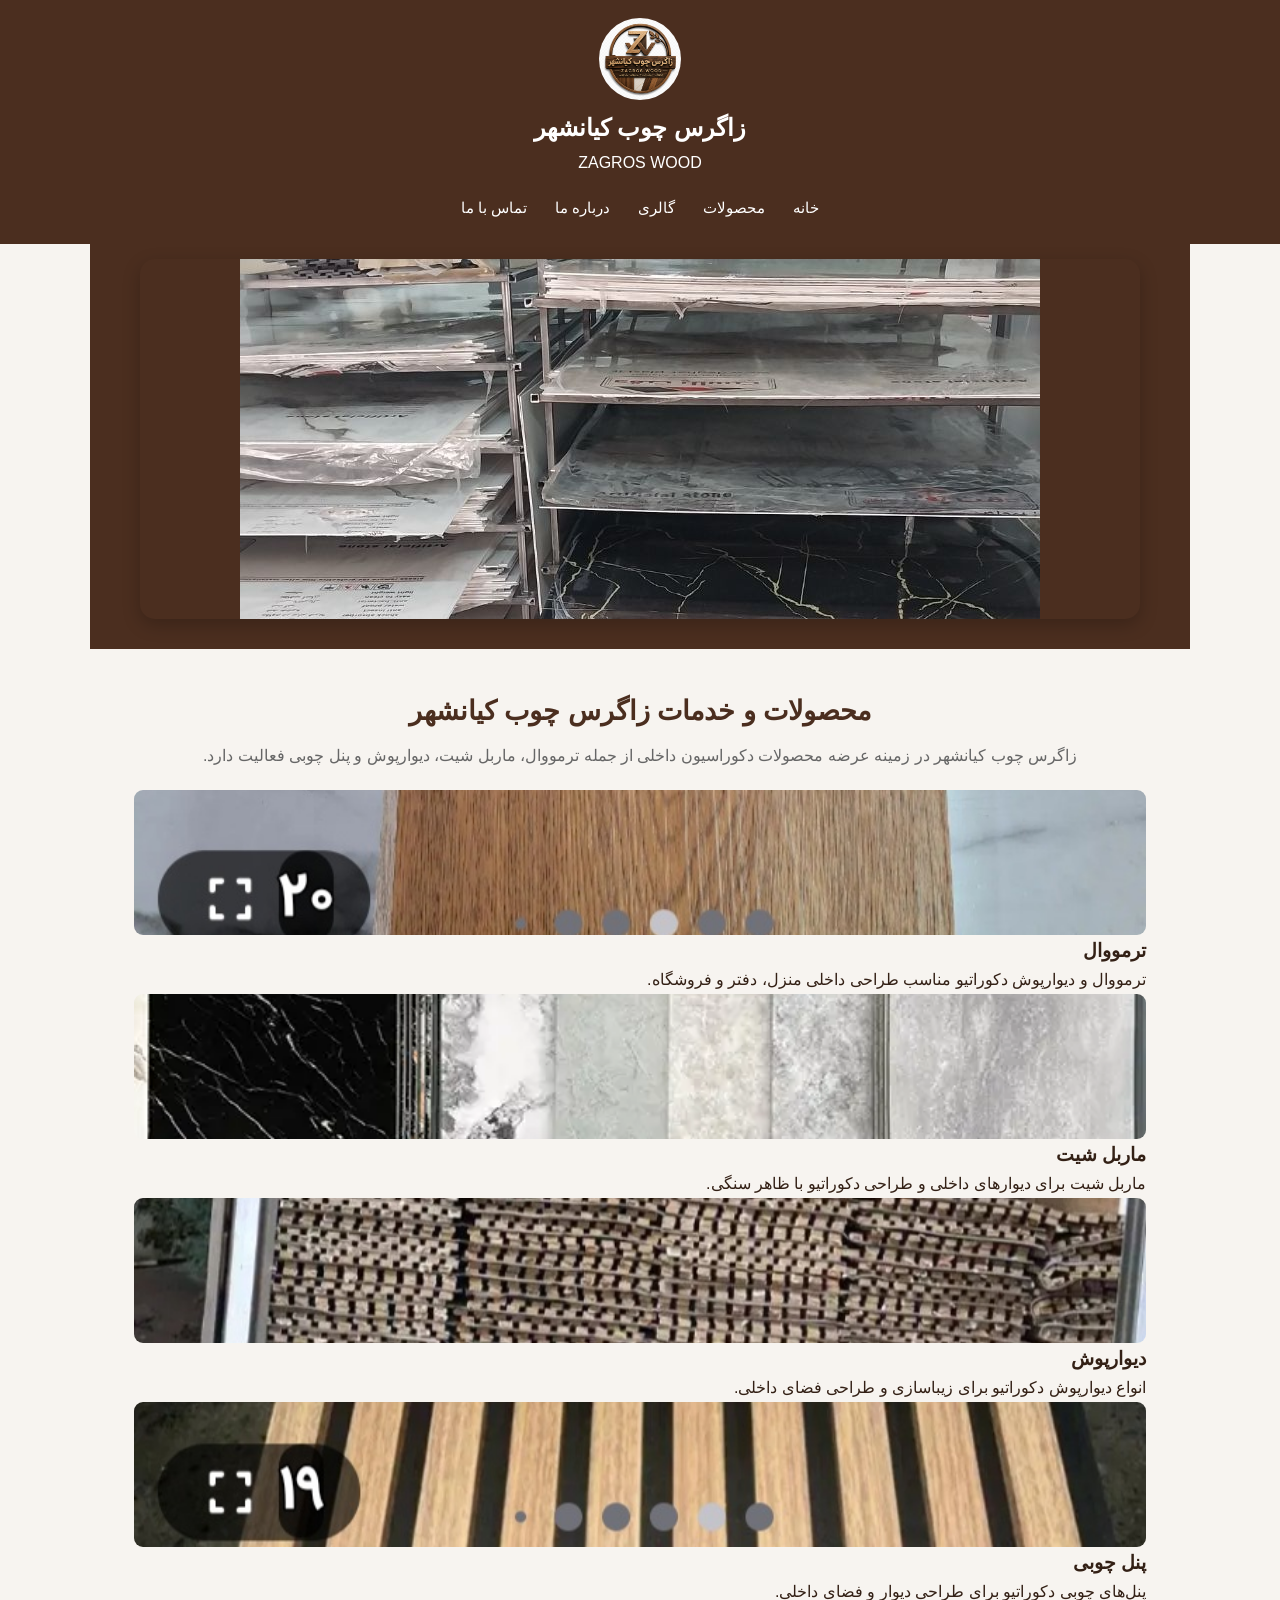
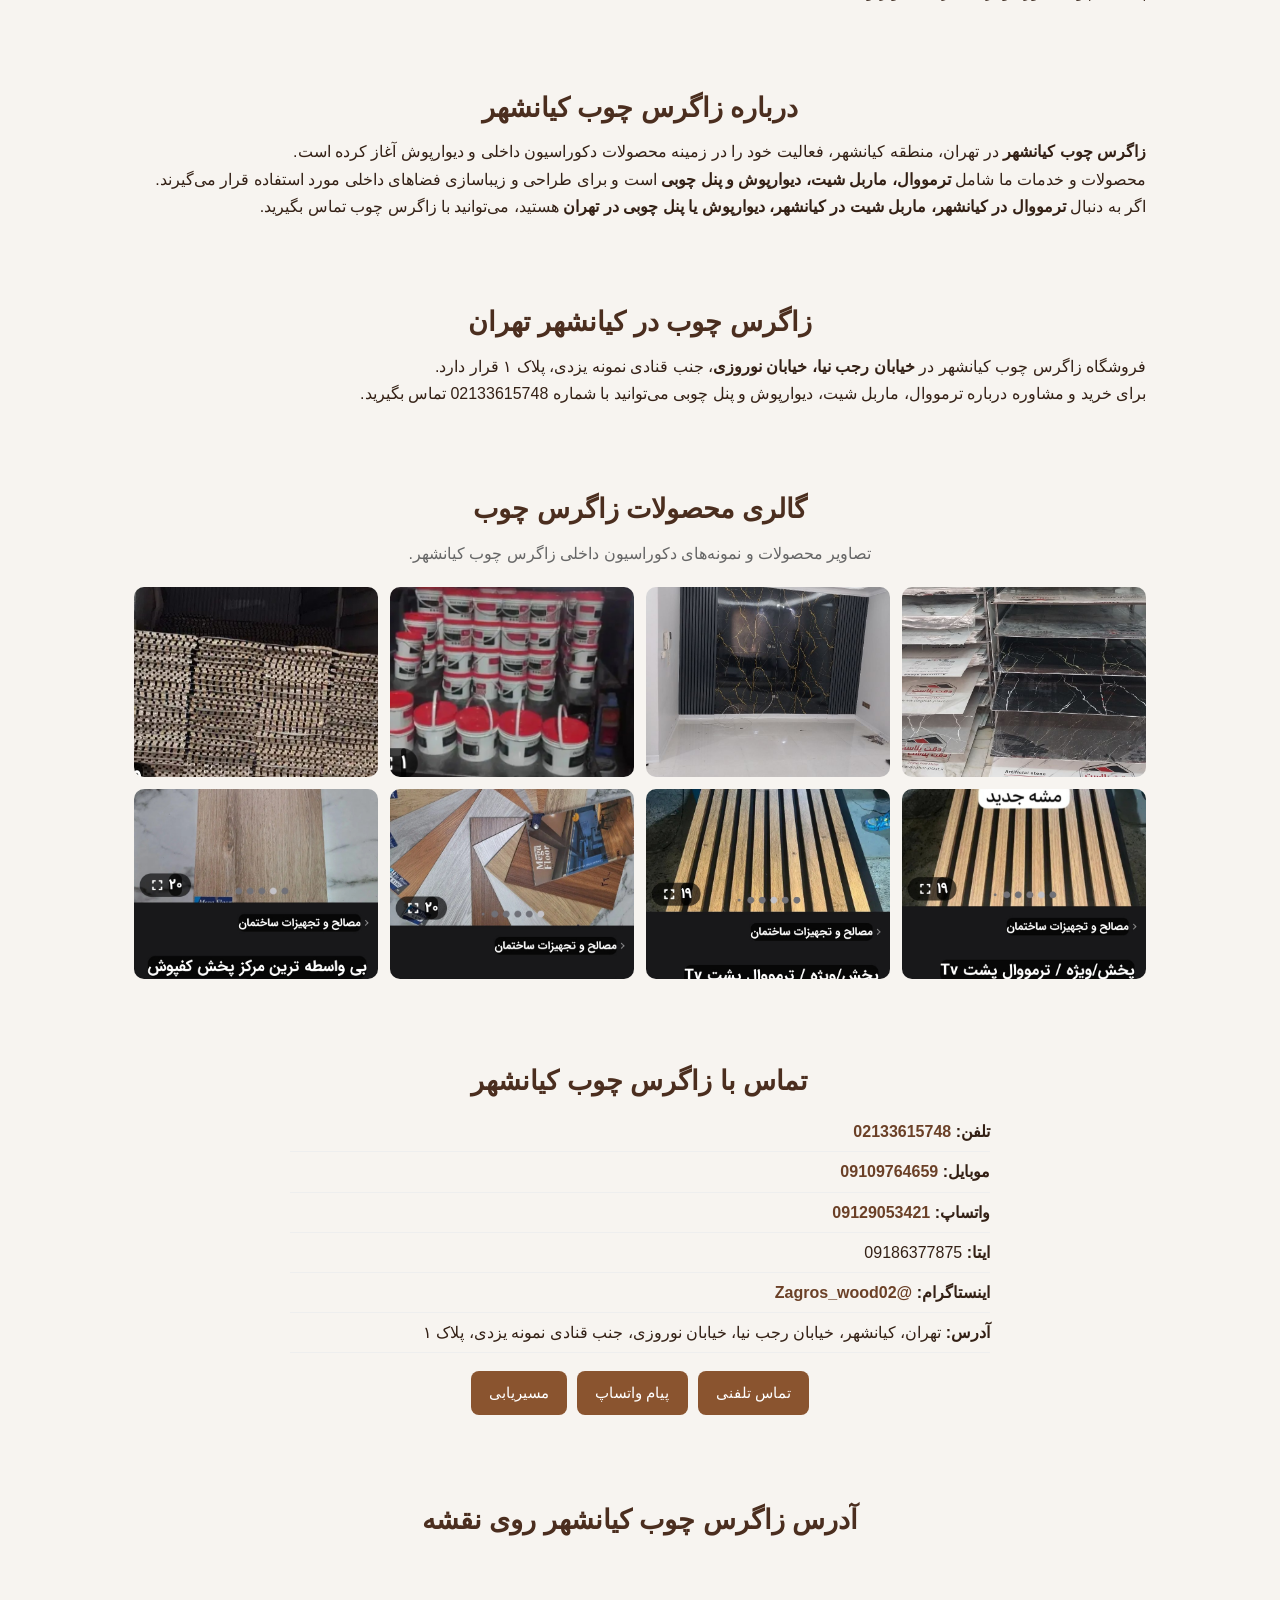
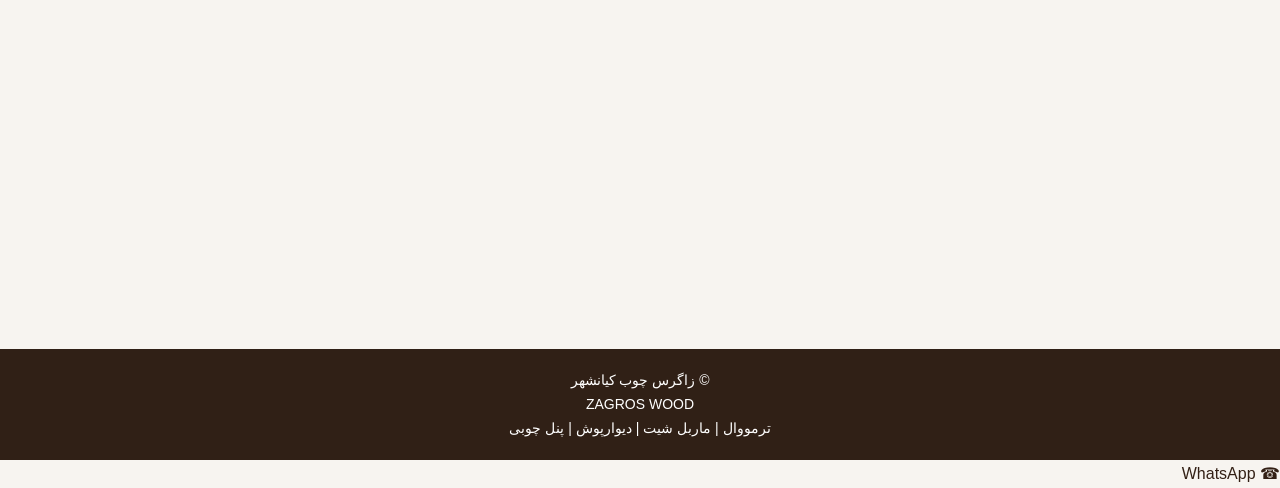
==== index.html @ 55b3b1a9 "Update index.html" ====
<!DOCTYPE html>
<html lang="fa" dir="rtl">
<head>
    <meta charset="UTF-8">

    <meta name="viewport" content="width=device-width, initial-scale=1.0">

    <title>زاگرس چوب کیانشهر | ترمووال، ماربل شیت، دیوارپوش و پنل چوبی</title>

    <meta name="description"
          content="زاگرس چوب کیانشهر؛ عرضه ترمووال، ماربل شیت، دیوارپوش و پنل چوبی در تهران، کیانشهر. آدرس، شماره تماس، محصولات و تصاویر فروشگاه.">

    <meta name="keywords"
          content="زاگرس چوب کیانشهر, زاگرس چوب, ترمووال کیانشهر, ماربل شیت کیانشهر, دیوارپوش کیانشهر, پنل چوبی کیانشهر, دکوراسیون داخلی کیانشهر, ترمووال تهران, ماربل شیت تهران">

    <meta name="robots" content="index, follow">

    <meta name="author" content="زاگرس چوب کیانشهر">

    <meta name="theme-color" content="#6b4226">

    <link rel="canonical"
          href="https://al20251360-stack.github.io/zagroschoob/">

    <link rel="icon" type="image/png" href="images/logo.png">


    <!-- Open Graph -->
    <meta property="og:type" content="website">

    <meta property="og:title"
          content="زاگرس چوب کیانشهر | ترمووال و دیوارپوش">

    <meta property="og:description"
          content="زاگرس چوب کیانشهر؛ ترمووال، ماربل شیت، دیوارپوش و پنل چوبی در تهران.">

    <meta property="og:url"
          content="https://al20251360-stack.github.io/zagroschoob/">

    <meta property="og:image"
          content="https://al20251360-stack.github.io/zagroschoob/images/logo.png">

    <meta property="og:locale" content="fa_IR">


    <!-- Local Business Schema -->
    <script type="application/ld+json">
    {
        "@context": "https://schema.org",
        "@type": "LocalBusiness",
        "name": "زاگرس چوب کیانشهر",
        "alternateName": "ZAGROS WOOD",
        "description": "فروش و عرضه ترمووال، ماربل شیت، دیوارپوش و پنل چوبی در کیانشهر تهران.",
        "url": "https://al20251360-stack.github.io/zagroschoob/",
        "telephone": "+982133615748",
        "image": "https://al20251360-stack.github.io/zagroschoob/images/logo.png",
        "priceRange": "$$",
        "address": {
            "@type": "PostalAddress",
            "streetAddress": "خیابان رجب نیا، خیابان نوروزی، جنب قنادی نمونه یزدی، پلاک 1",
            "addressLocality": "کیانشهر",
            "addressRegion": "تهران",
            "addressCountry": "IR"
        },
        "areaServed": {
            "@type": "Place",
            "name": "کیانشهر، تهران"
        },
        "sameAs": [
            "https://instagram.com/zagros_wood02"
        ]
    }
    </script>


    <link rel="stylesheet" href="style.css">
</head>


<body>


<!-- ================= HEADER ================= -->

<header class="header">

    <div class="container header-content">

        <a href="#home" class="logo-area">

            <img
                src="images/logo.png"
                alt="لوگوی زاگرس چوب کیانشهر"
                class="logo">

            <div>
                <h2>زاگرس چوب کیانشهر</h2>
                <span>ZAGROS WOOD</span>
            </div>

        </a>


        <nav class="nav">

            <a href="#home">خانه</a>

            <a href="#services">محصولات</a>

            <a href="#gallery">گالری</a>

            <a href="#about">درباره ما</a>

            <a href="#contact">تماس با ما</a>

        </nav>

    </div>

</header>



<!-- ================= HERO ================= -->

<section id="home" class="hero">

    <div class="slider">


        <div class="slide active">

            <img
                src="images/IMG_20260824_053548_806.jpg"
                alt="محصولات چوبی زاگرس چوب کیانشهر">

            <div class="slide-content">

                <h1>
                    زاگرس چوب کیانشهر
                </h1>

                <p>
                    ترمووال، ماربل شیت، دیوارپوش و پنل چوبی
                </p>

                <div class="hero-buttons">

                    <a
                        href="tel:02133615748"
                        class="btn">
                        تماس با ما
                    </a>

                    <a
                        href="https://wa.me/989129053421"
                        class="btn">
                        واتساپ
                    </a>

                </div>

            </div>

        </div>


        <div class="slide">

            <img
                src="images/IMG_20260824_053554_679.jpg"
                alt="ترمووال و محصولات دکوراسیون داخلی">

            <div class="slide-content">

                <h2>
                    ترمووال و دیوارپوش
                </h2>

                <p>
                    مناسب دکوراسیون داخلی منزل و محیط کار
                </p>

            </div>

        </div>


        <div class="slide">

            <img
                src="images/Screenshot_۲۰۲۶۰۸۲۴_۰۹۱۶۲۰_Divar.jpg"
                alt="دیوارپوش زاگرس چوب">

            <div class="slide-content">

                <h2>
                    طراحی زیبای دیوار
                </h2>

                <p>
                    محصولات دکوراتیو برای فضای داخلی
                </p>

            </div>

        </div>


        <div class="slide">

            <img
                src="images/Screenshot_۲۰۲۶۰۸۲۴_۰۹۱۷۴۹_Divar.jpg"
                alt="دیوارپوش و پنل دکوراتیو">

            <div class="slide-content">

                <h2>
                    زاگرس چوب
                </h2>

                <p>
                    کیانشهر تهران
                </p>

            </div>

        </div>

    </div>

</section>



<!-- ================= SERVICES ================= -->

<section id="services" class="section">

    <div class="container">

        <h2 class="section-title">
            محصولات و خدمات زاگرس چوب کیانشهر
        </h2>

        <p class="section-intro">
            زاگرس چوب کیانشهر در زمینه عرضه محصولات دکوراسیون داخلی
            از جمله ترمووال، ماربل شیت، دیوارپوش و پنل چوبی فعالیت دارد.
        </p>


        <div class="services-grid">


            <!-- ترمووال -->

            <article class="service-card">

                <img
                    src="images/Screenshot_۲۰۲۶۰۸۲۴_۰۹۱۸۲۷_Divar.jpg"
                    alt="ترمووال کیانشهر"
                    class="service-image">

                <div class="service-content">

                    <h3>
                        ترمووال
                    </h3>

                    <p>
                        ترمووال و دیوارپوش دکوراتیو مناسب
                        طراحی داخلی منزل، دفتر و فروشگاه.
                    </p>

                </div>

            </article>



            <!-- ماربل شیت -->

            <article class="service-card">

                <img
                    src="images/marblesheet-stand.webp"
                    alt="ماربل شیت در زاگرس چوب کیانشهر"
                    class="service-image">

                <div class="service-content">

                    <h3>
                        ماربل شیت
                    </h3>

                    <p>
                        ماربل شیت برای دیوارهای داخلی و
                        طراحی دکوراتیو با ظاهر سنگی.
                    </p>

                </div>

            </article>



            <!-- دیوارپوش -->

            <article class="service-card">

                <img
                    src="images/Screenshot_۲۰۲۶۰۸۲۴_۰۹۱۷۴۹_Divar.jpg"
                    alt="دیوارپوش کیانشهر تهران"
                    class="service-image">

                <div class="service-content">

                    <h3>
                        دیوارپوش
                    </h3>

                    <p>
                        انواع دیوارپوش دکوراتیو برای
                        زیباسازی و طراحی فضای داخلی.
                    </p>

                </div>

            </article>



            <!-- پنل چوبی -->

            <article class="service-card">

                <img
                    src="images/Screenshot_۲۰۲۶۰۸۲۴_۰۹۱۷۵۴_Divar.jpg"
                    alt="پنل چوبی دکوراتیو کیانشهر"
                    class="service-image">

                <div class="service-content">

                    <h3>
                        پنل چوبی
                    </h3>

                    <p>
                        پنل‌های چوبی دکوراتیو برای
                        طراحی دیوار و فضای داخلی.
                    </p>

                </div>

            </article>


        </div>

    </div>

</section>



<!-- ================= ABOUT ================= -->

<section id="about" class="section about-section">

    <div class="container">

        <h2 class="section-title">
            درباره زاگرس چوب کیانشهر
        </h2>

        <div class="about-content">

            <p>
                <strong>زاگرس چوب کیانشهر</strong>
                در تهران، منطقه کیانشهر، فعالیت خود را در زمینه
                محصولات دکوراسیون داخلی و دیوارپوش آغاز کرده است.
            </p>

            <p>
                محصولات و خدمات ما شامل
                <strong>ترمووال، ماربل شیت، دیوارپوش و پنل چوبی</strong>
                است و برای طراحی و زیباسازی فضاهای داخلی مورد استفاده قرار می‌گیرند.
            </p>

            <p>
                اگر به دنبال
                <strong>ترمووال در کیانشهر، ماربل شیت در کیانشهر،
                دیوارپوش یا پنل چوبی در تهران</strong>
                هستید، می‌توانید با زاگرس چوب تماس بگیرید.
            </p>

        </div>

    </div>

</section>



<!-- ================= LOCAL SEO ================= -->

<section class="section local-section">

    <div class="container">

        <h2 class="section-title">
            زاگرس چوب در کیانشهر تهران
        </h2>

        <p>
            فروشگاه زاگرس چوب کیانشهر در
            <strong>خیابان رجب نیا، خیابان نوروزی</strong>،
            جنب قنادی نمونه یزدی، پلاک ۱ قرار دارد.
        </p>

        <p>
            برای خرید و مشاوره درباره ترمووال،
            ماربل شیت، دیوارپوش و پنل چوبی
            می‌توانید با شماره
            <a href="tel:02133615748">
                02133615748
            </a>
            تماس بگیرید.
        </p>

    </div>

</section>



<!-- ================= GALLERY ================= -->

<section id="gallery" class="section">

    <div class="container">

        <h2 class="section-title">
            گالری محصولات زاگرس چوب
        </h2>

        <p class="section-intro">
            تصاویر محصولات و نمونه‌های دکوراسیون داخلی زاگرس چوب کیانشهر.
        </p>


        <div class="gallery">


            <img
                src="images/IMG_20260824_053548_806.jpg"
                alt="محصول زاگرس چوب کیانشهر">


            <img
                src="images/IMG_20260824_053554_679.jpg"
                alt="محصولات دکوراسیون داخلی زاگرس چوب">


            <img
                src="images/Screenshot_۲۰۲۶۰۸۲۴_۰۹۱۶۲۰_Divar.jpg"
                alt="دیوارپوش دکوراتیو زاگرس چوب">


            <img
                src="images/Screenshot_۲۰۲۶۰۸۲۴_۰۹۱۷۴۹_Divar.jpg"
                alt="دیوارپوش کیانشهر">


            <img
                src="images/Screenshot_۲۰۲۶۰۸۲۴_۰۹۱۷۵۴_Divar.jpg"
                alt="پنل چوبی زاگرس چوب">


            <img
                src="images/Screenshot_۲۰۲۶۰۸۲۴_۰۹۱۷۵۹_Divar.jpg"
                alt="محصول دکوراسیون داخلی">


            <img
                src="images/Screenshot_۲۰۲۶۰۸۲۴_۰۹۱۸۱۶_Divar.jpg"
                alt="محصولات زاگرس چوب تهران">


            <img
                src="images/Screenshot_۲۰۲۶۰۸۲۴_۰۹۱۸۲۲_Divar.jpg"
                alt="نمونه دیوارپوش زاگرس چوب">


        </div>

    </div>

</section>



<!-- ================= CONTACT ================= -->

<section id="contact" class="section contact-section">

    <div class="container">

        <h2 class="section-title">
            تماس با زاگرس چوب کیانشهر
        </h2>


        <div class="contact-info">


            <p>
                <strong>تلفن:</strong>

                <a href="tel:02133615748">
                    02133615748
                </a>
            </p>


            <p>
                <strong>موبایل:</strong>

                <a href="tel:09109764659">
                    09109764659
                </a>
            </p>


            <p>
                <strong>واتساپ:</strong>

                <a href="https://wa.me/989129053421">
                    09129053421
                </a>
            </p>


            <p>
                <strong>ایتا:</strong>

                09186377875
            </p>


            <p>
                <strong>اینستاگرام:</strong>

                <a
                    href="https://instagram.com/zagros_wood02"
                    target="_blank"
                    rel="noopener">
                    @Zagros_wood02
                </a>
            </p>


            <p>
                <strong>آدرس:</strong>

                تهران، کیانشهر، خیابان رجب نیا،
                خیابان نوروزی، جنب قنادی نمونه یزدی، پلاک ۱
            </p>


        </div>


        <div class="contact-buttons">

            <a
                href="tel:02133615748"
                class="btn">
                تماس تلفنی
            </a>


            <a
                href="https://wa.me/989129053421"
                class="btn">
                پیام واتساپ
            </a>


            <a
                href="https://www.google.com/maps/search/?api=1&query=کیانشهر+خیابان+رجب+نیا+خیابان+نوروزی"
                target="_blank"
                rel="noopener"
                class="btn">
                مسیریابی
            </a>

        </div>

    </div>

</section>



<!-- ================= MAP ================= -->

<section class="map-section">

    <div class="container">

        <h2 class="section-title">
            آدرس زاگرس چوب کیانشهر روی نقشه
        </h2>

        <div class="map">

            <iframe
                src="https://www.google.com/maps?q=کیانشهر+خیابان+رجب+نیا+خیابان+نوروزی&output=embed"
                width="100%"
                height="350"
                style="border:0;"
                allowfullscreen=""
                loading="lazy"
                referrerpolicy="no-referrer-when-downgrade">
            </iframe>

        </div>

    </div>

</section>



<!-- ================= FOOTER ================= -->

<footer class="footer">

    <div class="container">

        <p>
            © زاگرس چوب کیانشهر
        </p>

        <p>
            ZAGROS WOOD
        </p>

        <p>
            ترمووال | ماربل شیت | دیوارپوش | پنل چوبی
        </p>

    </div>

</footer>



<!-- ================= FLOATING BUTTONS ================= -->

<a
    href="tel:02133615748"
    class="floating-call"
    aria-label="تماس با زاگرس چوب">
    ☎
</a>


<a
    href="https://wa.me/989129053421"
    class="floating-whatsapp"
    aria-label="واتساپ زاگرس چوب">
    WhatsApp
</a>



<script src="script.js"></script>

</body>
</html>
---- style.css ----
* {
    box-sizing: border-box;
    margin: 0;
    padding: 0;
}

html {
    scroll-behavior: smooth;
}

body {
    font-family: Tahoma, Arial, sans-serif;
    direction: rtl;
    background: #f7f4f0;
    color: #332015;
    line-height: 1.7;
    overflow-x: hidden;
}

a {
    color: inherit;
    text-decoration: none;
}

.container {
    width: 92%;
    max-width: 1100px;
    margin: auto;
}

/* ===== Header ===== */

header {
    background: #4b2e1f;
    color: white;
    text-align: center;
    padding: 18px 12px;
}

.logo {
    width: 82px;
    height: 82px;
    object-fit: contain;
    border-radius: 50%;
    display: block;
    margin: 0 auto 8px;
}

header h1 {
    font-size: 28px;
    margin-bottom: 2px;
}

.brand-name {
    color: #d9b47a;
    font-size: 18px;
    letter-spacing: 1.5px;
}

nav {
    display: flex;
    justify-content: center;
    flex-wrap: wrap;
    gap: 6px;
    margin-top: 13px;
}

nav a {
    padding: 6px 11px;
    border-radius: 7px;
    font-size: 15px;
}

nav a:hover {
    background: #6a432c;
}

/* ===== Hero ===== */

.hero {
    background: #4b2e1f;
    color: white;
    text-align: center;
    padding: 15px 12px 30px;
}

.slider {
    width: 100%;
    max-width: 1000px;
    height: 360px;
    margin: auto;
    overflow: hidden;
    border-radius: 15px;
    box-shadow: 0 6px 18px rgba(0,0,0,0.22);
}

.slide {
    width: 100%;
    height: 100%;
    object-fit: cover;
    display: none;
}

.slide.active {
    display: block;
}

.hero-content {
    max-width: 800px;
    margin: 20px auto 0;
}

.hero h2 {
    font-size: 30px;
    margin-bottom: 5px;
}

.hero p {
    font-size: 17px;
    color: #eee;
}

.hero-buttons {
    display: flex;
    justify-content: center;
    gap: 8px;
    flex-wrap: wrap;
    margin-top: 13px;
}

/* ===== Buttons ===== */

.btn {
    display: inline-block;
    background: #8a542f;
    color: white;
    padding: 9px 18px;
    border-radius: 8px;
    margin: 3px;
    font-size: 15px;
}

.whatsapp-btn {
    background: #20b95a;
}

.map-btn {
    background: #555;
}

/* ===== Sections ===== */

section {
    width: 92%;
    max-width: 1100px;
    margin: auto;
    padding: 40px 0;
}

section h2 {
    text-align: center;
    font-size: 27px;
    color: #4b2e1f;
    margin-bottom: 7px;
}

.section-intro {
    text-align: center;
    margin-bottom: 20px;
    color: #666;
}

/* ===== Services ===== */

.cards {
    display: grid;
    grid-template-columns: repeat(4, 1fr);
    gap: 15px;
}

.card {
    background: white;
    padding: 12px;
    border-radius: 13px;
    text-align: center;
    box-shadow: 0 3px 12px rgba(0,0,0,0.07);
    overflow: hidden;
}

.card h3 {
    color: #6b4027;
    font-size: 18px;
    margin: 5px 0;
}

.card p {
    color: #666;
    font-size: 14px;
    line-height: 1.6;
}

/* ===== Service Images ===== */

.service-image {
    width: 100%;
    height: 145px;
    object-fit: cover;
    object-position: center;
    border-radius: 9px;
    display: block;
    cursor: zoom-in;
}

/* ===== About ===== */

.about {
    background: #eadfd4;
    max-width: none;
    width: 100%;
    text-align: center;
    padding: 40px 8%;
}

.about p {
    max-width: 800px;
    margin: 8px auto;
    font-size: 16px;
}

/* ===== Gallery ===== */

.gallery {
    display: grid;
    grid-template-columns: repeat(4, 1fr);
    gap: 12px;
}

.gallery img {
    width: 100%;
    height: 190px;
    object-fit: cover;
    object-position: center;
    border-radius: 10px;
    display: block;
    cursor: zoom-in;
}

/* ===== Image Lightbox ===== */

.image-lightbox {
    position: fixed;
    inset: 0;
    width: 100%;
    height: 100%;
    background: rgba(0, 0, 0, 0.92);
    z-index: 99999;

    display: flex;
    align-items: center;
    justify-content: center;

    padding: 20px;
}

.image-lightbox img {
    max-width: 95vw;
    max-height: 92vh;
    width: auto;
    height: auto;
    object-fit: contain;
    border-radius: 8px;
    box-shadow: 0 5px 30px rgba(0,0,0,0.5);
}

.lightbox-close {
    position: absolute;
    top: 15px;
    right: 18px;

    width: 45px;
    height: 45px;

    border: none;
    border-radius: 50%;

    background: rgba(255,255,255,0.9);
    color: #333;

    font-size: 32px;
    line-height: 40px;

    cursor: pointer;
    z-index: 100000;
}

/* ===== Contact ===== */

.contact {
    background: white;
    border-radius: 16px;
    margin-top: 20px;
    margin-bottom: 30px;
    padding: 35px 20px;
    box-shadow: 0 3px 15px rgba(0,0,0,0.07);
}

.contact-info {
    max-width: 700px;
    margin: auto;
    text-align: right;
}

.contact-info p {
    padding: 6px 0;
    border-bottom: 1px solid #eee;
}

.contact-info a {
    color: #6b4027;
    font-weight: bold;
}

.address {
    margin-top: 8px;
}

/* ===== Google Map ===== */

.map-container {
    max-width: 900px;
    margin: 22px auto;
    text-align: center;
}

.map-container h3 {
    color: #4b2e1f;
    margin-bottom: 10px;
    font-size: 20px;
}

.map-container iframe {
    width: 100%;
    height: 300px;
    border: 0;
    border-radius: 12px;
    box-shadow: 0 3px 12px rgba(0,0,0,0.12);
}

.contact-buttons {
    text-align: center;
    margin-top: 15px;
}

/* ===== Footer ===== */

footer {
    background: #302016;
    color: white;
    text-align: center;
    padding: 20px 12px;
    font-size: 14px;
}

/* ===== Floating Buttons ===== */

.float-call,
.float-whatsapp {
    position: fixed;
    bottom: 15px;
    width: 52px;
    height: 52px;
    border-radius: 50%;

    display: flex;
    align-items: center;
    justify-content: center;

    color: white;
    font-size: 22px;

    z-index: 999;
    box-shadow: 0 3px 12px rgba(0,0,0,0.25);
}

.float-call {
    left: 12px;
    background: #75451f;
}

.float-whatsapp {
    right: 12px;
    background: #20c965;
}

/* ===== Tablet ===== */

@media (max-width: 900px) {

    .cards {
        grid-template-columns: repeat(2, 1fr);
    }

    .gallery {
        grid-template-columns: repeat(2, 1fr);
    }

    .slider {
        height: 300px;
    }

    .service-image {
        height: 140px;
    }

    section {
        padding: 35px 0;
    }
}

/* ===== Mobile ===== */

@media (max-width: 600px) {

    header {
        padding: 12px 8px;
    }

    .logo {
        width: 65px;
        height: 65px;
        margin-bottom: 5px;
    }

    header h1 {
        font-size: 21px;
    }

    .brand-name {
        font-size: 14px;
    }

    nav {
        gap: 3px;
        margin-top: 8px;
    }

    nav a {
        font-size: 12px;
        padding: 4px 7px;
    }

    /* Hero */

    .hero {
        padding: 8px 8px 20px;
    }

    .slider {
        height: 185px;
        border-radius: 10px;
    }

    .hero-content {
        margin-top: 12px;
    }

    .hero h2 {
        font-size: 21px;
    }

    .hero p {
        font-size: 13px;
        line-height: 1.6;
    }

    .hero-buttons {
        gap: 3px;
        margin-top: 8px;
    }

    .hero-buttons .btn {
        padding: 7px 12px;
        font-size: 13px;
        margin: 2px;
    }

    /* Sections */

    section {
        width: 94%;
        padding: 25px 0;
    }

    section h2 {
        font-size: 22px;
        margin-bottom: 5px;
    }

    .section-intro {
        font-size: 13px;
        margin-bottom: 13px;
    }

    /* Services */

    .cards {
        grid-template-columns: repeat(2, 1fr);
        gap: 8px;
    }

    .card {
        padding: 7px;
        border-radius: 10px;
    }

    .service-image {
        width: 100%;
        height: 115px;
        object-fit: cover;
        border-radius: 7px;
    }

    .card h3 {
        font-size: 15px;
        margin: 3px 0;
    }

    .card p {
        font-size: 11px;
        line-height: 1.45;
    }

    /* About */

    .about {
        padding: 25px 6%;
    }

    .about p {
        font-size: 13px;
        line-height: 1.7;
    }

    /* Gallery */

    .gallery {
        grid-template-columns: repeat(2, 1fr);
        gap: 6px;
    }

    .gallery img {
        height: 110px;
        border-radius: 7px;
    }

    /* Contact */

    .contact {
        width: 94%;
        padding: 22px 12px;
        border-radius: 12px;
        margin-top: 15px;
        margin-bottom: 20px;
    }

    .contact-info {
        font-size: 13px;
    }

    /* Map */

    .map-container {
        margin-top: 18px;
    }

    .map-container h3 {
        font-size: 17px;
        margin-bottom: 8px;
    }

    .map-container iframe {
        height: 210px;
        border-radius: 9px;
    }

    /* Contact Buttons */

    .contact-buttons {
        margin-top: 10px;
    }

    .contact-buttons .btn {
        display: block;
        width: 100%;
        margin: 5px 0;
        padding: 8px;
        font-size: 13px;
    }

    /* Lightbox Mobile */

    .image-lightbox {
        padding: 10px;
    }

    .image-lightbox img {
        max-width: 96vw;
        max-height: 88vh;
        border-radius: 5px;
    }

    .lightbox-close {
        top: 8px;
        right: 8px;
        width: 40px;
        height: 40px;
        font-size: 28px;
    }

    /* Footer */

    footer {
        padding: 16px 10px;
        font-size: 12px;
    }

    /* Floating Buttons */

    .float-call,
    .float-whatsapp {
        width: 47px;
        height: 47px;
        bottom: 10px;
        font-size: 20px;
    }

    .float-call {
        left: 9px;
    }

    .float-whatsapp {
        right: 9px;
    }
}

/* ===== Small Phones ===== */

@media (max-width: 400px) {

    .logo {
        width: 58px;
        height: 58px;
    }

    header h1 {
        font-size: 19px;
    }

    .brand-name {
        font-size: 13px;
    }

    nav a {
        font-size: 11px;
        padding: 3px 6px;
    }

    .slider {
        height: 165px;
    }

    .hero h2 {
        font-size: 19px;
    }

    .hero p {
        font-size: 12px;
    }

    section {
        padding: 22px 0;
    }

    section h2 {
        font-size: 20px;
    }

    .service-image {
        height: 105px;
    }

    .card h3 {
        font-size: 14px;
    }

    .card p {
        font-size: 10px;
    }

    .gallery img {
        height: 100px;
    }

    .map-container iframe {
        height: 190px;
    }

    .image-lightbox img {
        max-width: 97vw;
        max-height: 85vh;
    }
}
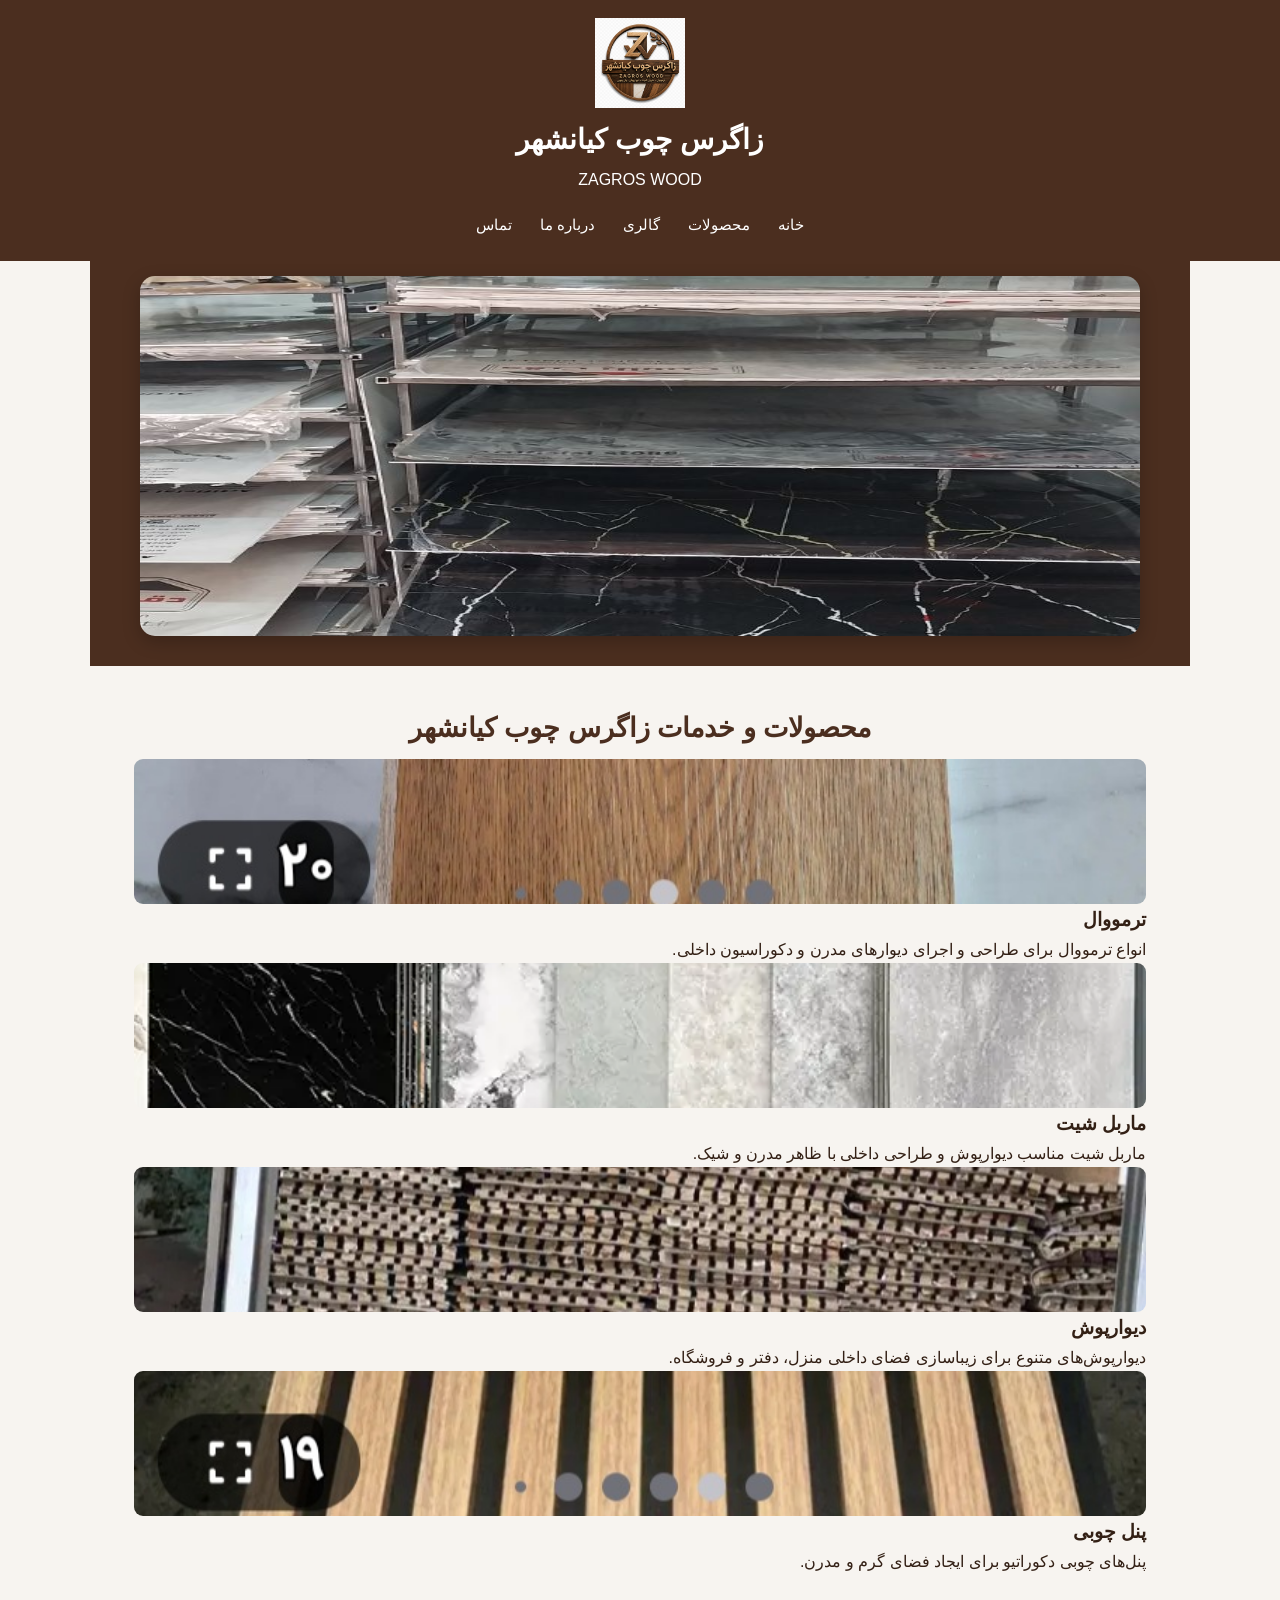
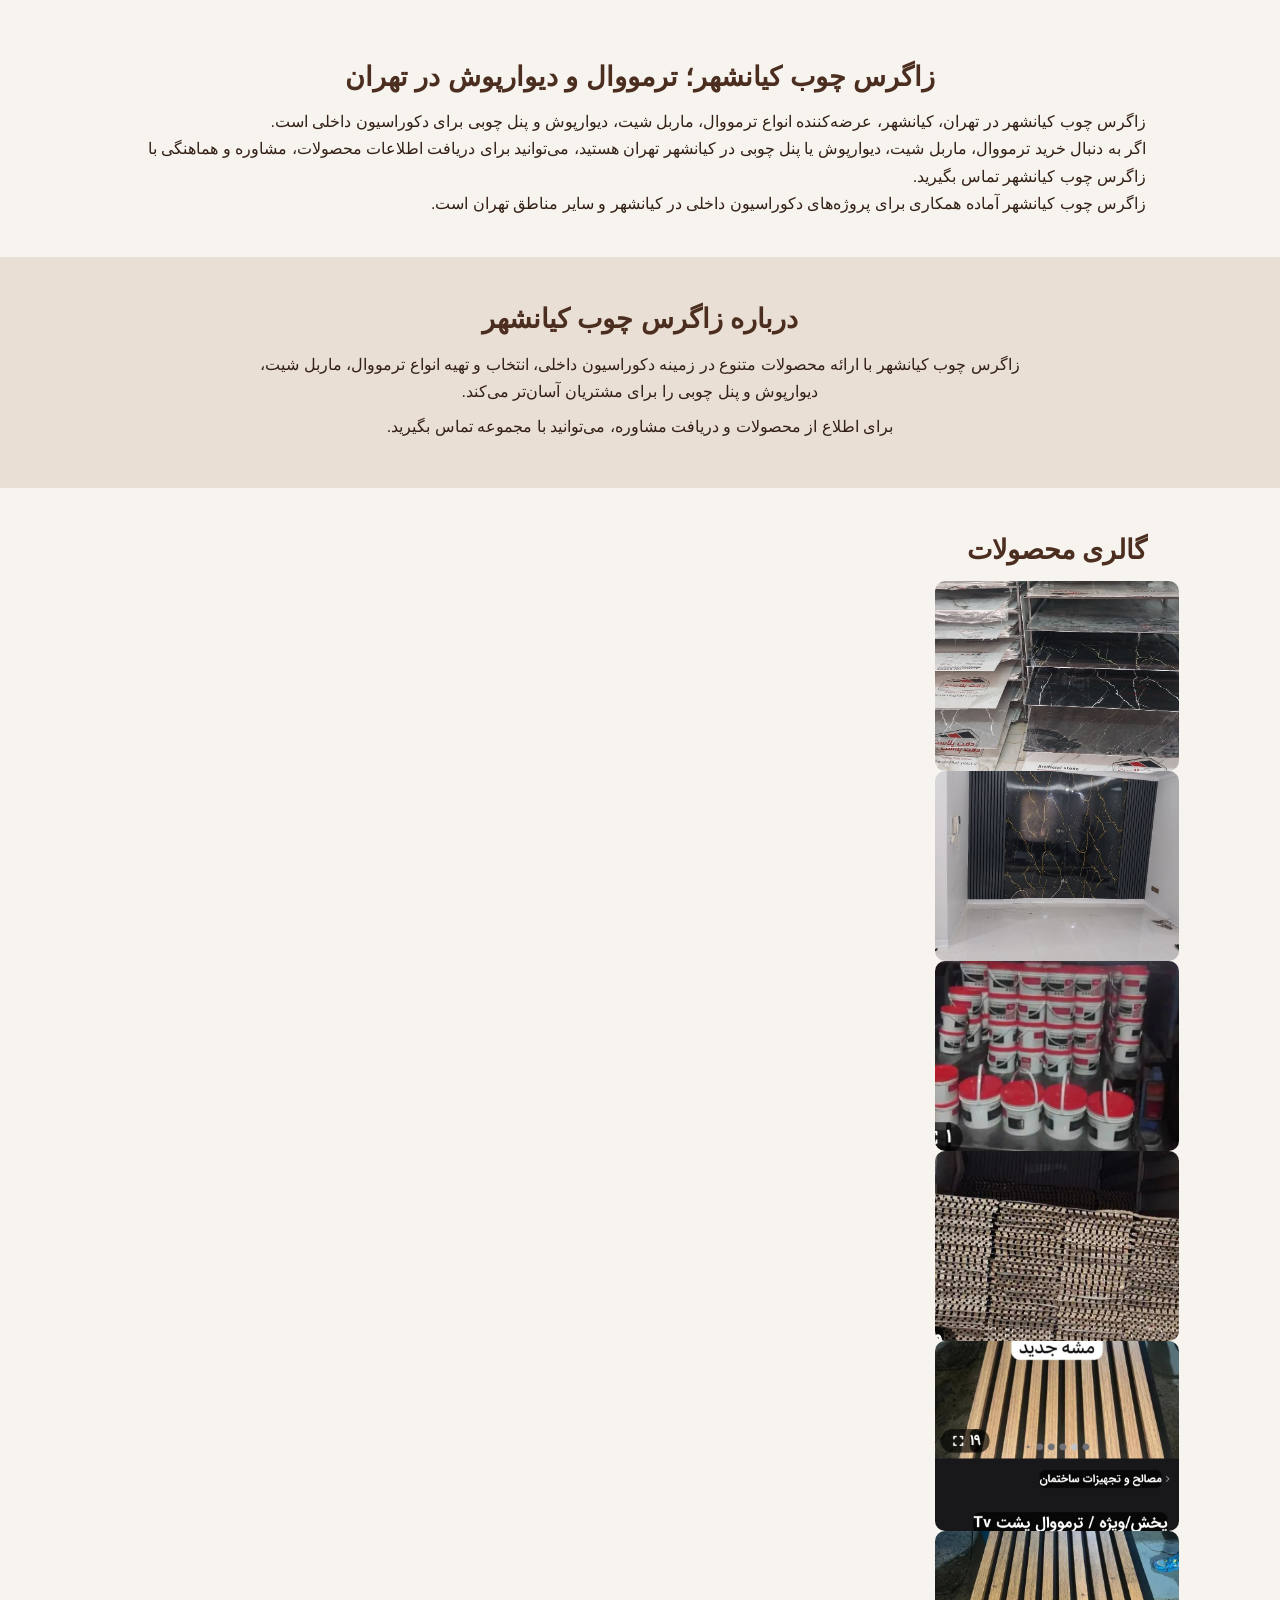
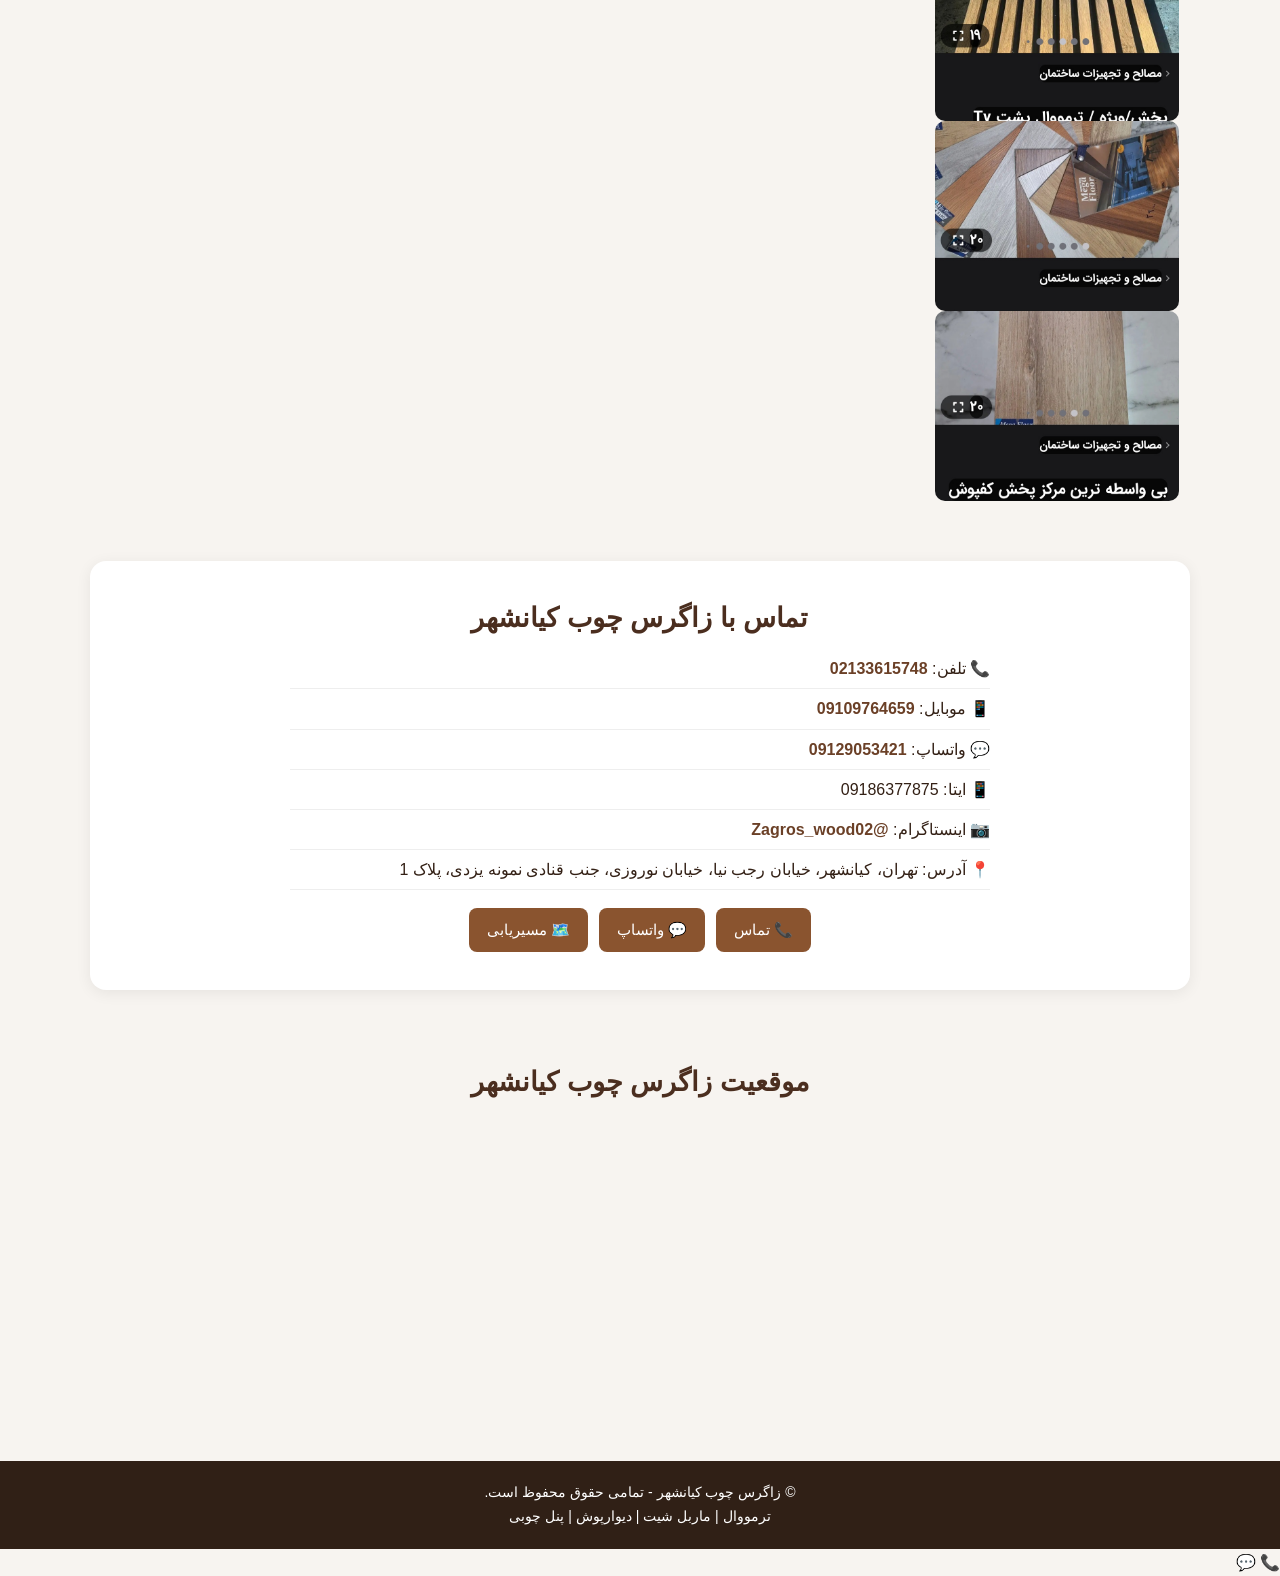
==== commit eba6930a: "Update index.html" ====
--- a/index.html
+++ b/index.html
@@ -1,38 +1,45 @@
 <!DOCTYPE html>
 <html lang="fa" dir="rtl">
+
 <head>
     <meta charset="UTF-8">
 
-    <meta name="viewport" content="width=device-width, initial-scale=1.0">
-
-    <title>زاگرس چوب کیانشهر | ترمووال، ماربل شیت، دیوارپوش و پنل چوبی</title>
+    <meta name="viewport"
+          content="width=device-width, initial-scale=1.0">
+
+    <title>
+        زاگرس چوب کیانشهر | ترمووال، ماربل شیت، دیوارپوش و پنل چوبی در تهران
+    </title>
 
     <meta name="description"
-          content="زاگرس چوب کیانشهر؛ عرضه ترمووال، ماربل شیت، دیوارپوش و پنل چوبی در تهران، کیانشهر. آدرس، شماره تماس، محصولات و تصاویر فروشگاه.">
-
-    <meta name="keywords"
-          content="زاگرس چوب کیانشهر, زاگرس چوب, ترمووال کیانشهر, ماربل شیت کیانشهر, دیوارپوش کیانشهر, پنل چوبی کیانشهر, دکوراسیون داخلی کیانشهر, ترمووال تهران, ماربل شیت تهران">
-
-    <meta name="robots" content="index, follow">
-
-    <meta name="author" content="زاگرس چوب کیانشهر">
-
-    <meta name="theme-color" content="#6b4226">
+          content="زاگرس چوب کیانشهر در تهران، کیانشهر؛ عرضه ترمووال، ماربل شیت، دیوارپوش و پنل چوبی همراه با مشاوره و اجرای دکوراسیون داخلی.">
+
+    <meta name="robots"
+          content="index, follow">
+
+    <meta name="author"
+          content="زاگرس چوب کیانشهر">
+
+    <meta name="theme-color"
+          content="#6b4f32">
 
     <link rel="canonical"
           href="https://al20251360-stack.github.io/zagroschoob/">
 
-    <link rel="icon" type="image/png" href="images/logo.png">
-
+    <!-- Favicon -->
+    <link rel="icon"
+          type="image/png"
+          href="images/logo.png">
 
     <!-- Open Graph -->
-    <meta property="og:type" content="website">
+    <meta property="og:type"
+          content="website">
 
     <meta property="og:title"
           content="زاگرس چوب کیانشهر | ترمووال و دیوارپوش">
 
     <meta property="og:description"
-          content="زاگرس چوب کیانشهر؛ ترمووال، ماربل شیت، دیوارپوش و پنل چوبی در تهران.">
+          content="فروش ترمووال، ماربل شیت، دیوارپوش و پنل چوبی در کیانشهر تهران.">
 
     <meta property="og:url"
           content="https://al20251360-stack.github.io/zagroschoob/">
@@ -40,105 +47,129 @@
     <meta property="og:image"
           content="https://al20251360-stack.github.io/zagroschoob/images/logo.png">
 
-    <meta property="og:locale" content="fa_IR">
-
-
-    <!-- Local Business Schema -->
+    <meta property="og:locale"
+          content="fa_IR">
+
+
+    <!-- LocalBusiness Structured Data -->
     <script type="application/ld+json">
     {
-        "@context": "https://schema.org",
-        "@type": "LocalBusiness",
-        "name": "زاگرس چوب کیانشهر",
-        "alternateName": "ZAGROS WOOD",
-        "description": "فروش و عرضه ترمووال، ماربل شیت، دیوارپوش و پنل چوبی در کیانشهر تهران.",
-        "url": "https://al20251360-stack.github.io/zagroschoob/",
-        "telephone": "+982133615748",
-        "image": "https://al20251360-stack.github.io/zagroschoob/images/logo.png",
-        "priceRange": "$$",
-        "address": {
-            "@type": "PostalAddress",
-            "streetAddress": "خیابان رجب نیا، خیابان نوروزی، جنب قنادی نمونه یزدی، پلاک 1",
-            "addressLocality": "کیانشهر",
-            "addressRegion": "تهران",
-            "addressCountry": "IR"
-        },
-        "areaServed": {
-            "@type": "Place",
-            "name": "کیانشهر، تهران"
-        },
-        "sameAs": [
-            "https://instagram.com/zagros_wood02"
-        ]
+      "@context": "https://schema.org",
+      "@type": "LocalBusiness",
+      "@id": "https://al20251360-stack.github.io/zagroschoob/#business",
+
+      "name": "زاگرس چوب کیانشهر",
+
+      "alternateName": "ZAGROS WOOD",
+
+      "url": "https://al20251360-stack.github.io/zagroschoob/",
+
+      "logo": "https://al20251360-stack.github.io/zagroschoob/images/logo.png",
+
+      "image": "https://al20251360-stack.github.io/zagroschoob/images/logo.png",
+
+      "telephone": "+982133615748",
+
+      "address": {
+        "@type": "PostalAddress",
+        "streetAddress": "کیانشهر، خیابان رجب نیا، خیابان نوروزی، جنب قنادی نمونه یزدی، پلاک 1",
+        "addressLocality": "تهران",
+        "addressRegion": "تهران",
+        "addressCountry": "IR"
+      },
+
+      "areaServed": [
+        "کیانشهر",
+        "تهران"
+      ],
+
+      "sameAs": [
+        "https://instagram.com/zagros_wood02"
+      ]
     }
     </script>
 
 
-    <link rel="stylesheet" href="style.css">
+    <!-- CSS -->
+    <link rel="stylesheet"
+          href="style.css">
 </head>
 
 
 <body>
 
-
 <!-- ================= HEADER ================= -->
 
-<header class="header">
-
-    <div class="container header-content">
-
-        <a href="#home" class="logo-area">
-
-            <img
-                src="images/logo.png"
-                alt="لوگوی زاگرس چوب کیانشهر"
-                class="logo">
-
-            <div>
+<header class="site-header">
+
+    <div class="container header-inner">
+
+        <a href="#home"
+           class="logo-link"
+           aria-label="صفحه اصلی زاگرس چوب کیانشهر">
+
+            <img src="images/logo.png"
+                 alt="لوگوی زاگرس چوب کیانشهر"
+                 width="90"
+                 height="90"
+                 fetchpriority="high">
+
+        </a>
+
+
+        <div class="brand">
+
+            <h1>زاگرس چوب کیانشهر</h1>
+
+            <p>ZAGROS WOOD</p>
+
+        </div>
+
+
+        <nav class="main-nav"
+             aria-label="منوی اصلی">
+
+            <a href="#home">خانه</a>
+
+            <a href="#services">محصولات</a>
+
+            <a href="#gallery">گالری</a>
+
+            <a href="#about">درباره ما</a>
+
+            <a href="#contact">تماس</a>
+
+        </nav>
+
+    </div>
+
+</header>
+
+
+<!-- ================= MAIN ================= -->
+
+<main id="home">
+
+
+<!-- ================= HERO ================= -->
+
+<section class="hero"
+         aria-label="معرفی زاگرس چوب کیانشهر">
+
+    <div class="slider">
+
+
+        <div class="slide active">
+
+            <img src="images/IMG_20260824_053548_806.jpg"
+                 alt="محصولات چوبی زاگرس چوب کیانشهر"
+                 width="1200"
+                 height="600"
+                 fetchpriority="high">
+
+            <div class="hero-content">
+
                 <h2>زاگرس چوب کیانشهر</h2>
-                <span>ZAGROS WOOD</span>
-            </div>
-
-        </a>
-
-
-        <nav class="nav">
-
-            <a href="#home">خانه</a>
-
-            <a href="#services">محصولات</a>
-
-            <a href="#gallery">گالری</a>
-
-            <a href="#about">درباره ما</a>
-
-            <a href="#contact">تماس با ما</a>
-
-        </nav>
-
-    </div>
-
-</header>
-
-
-
-<!-- ================= HERO ================= -->
-
-<section id="home" class="hero">
-
-    <div class="slider">
-
-
-        <div class="slide active">
-
-            <img
-                src="images/IMG_20260824_053548_806.jpg"
-                alt="محصولات چوبی زاگرس چوب کیانشهر">
-
-            <div class="slide-content">
-
-                <h1>
-                    زاگرس چوب کیانشهر
-                </h1>
 
                 <p>
                     ترمووال، ماربل شیت، دیوارپوش و پنل چوبی
@@ -146,16 +177,16 @@
 
                 <div class="hero-buttons">
 
-                    <a
-                        href="tel:02133615748"
-                        class="btn">
-                        تماس با ما
+                    <a href="tel:02133615748"
+                       class="btn">
+                        📞 تماس با ما
                     </a>
 
-                    <a
-                        href="https://wa.me/989129053421"
-                        class="btn">
-                        واتساپ
+                    <a href="https://wa.me/989129053421"
+                       class="btn"
+                       target="_blank"
+                       rel="noopener">
+                        💬 واتساپ
                     </a>
 
                 </div>
@@ -167,63 +198,33 @@
 
         <div class="slide">
 
-            <img
-                src="images/IMG_20260824_053554_679.jpg"
-                alt="ترمووال و محصولات دکوراسیون داخلی">
-
-            <div class="slide-content">
-
-                <h2>
-                    ترمووال و دیوارپوش
-                </h2>
-
-                <p>
-                    مناسب دکوراسیون داخلی منزل و محیط کار
-                </p>
-
-            </div>
+            <img src="images/IMG_20260824_053554_679.jpg"
+                 alt="دکوراسیون چوبی زاگرس چوب کیانشهر"
+                 width="1200"
+                 height="600"
+                 loading="lazy">
 
         </div>
 
 
         <div class="slide">
 
-            <img
-                src="images/Screenshot_۲۰۲۶۰۸۲۴_۰۹۱۶۲۰_Divar.jpg"
-                alt="دیوارپوش زاگرس چوب">
-
-            <div class="slide-content">
-
-                <h2>
-                    طراحی زیبای دیوار
-                </h2>
-
-                <p>
-                    محصولات دکوراتیو برای فضای داخلی
-                </p>
-
-            </div>
+            <img src="images/Screenshot_۲۰۲۶۰۸۲۴_۰۹۱۶۲۰_Divar.jpg"
+                 alt="دیوارپوش و دکوراسیون داخلی"
+                 width="1200"
+                 height="600"
+                 loading="lazy">
 
         </div>
 
 
         <div class="slide">
 
-            <img
-                src="images/Screenshot_۲۰۲۶۰۸۲۴_۰۹۱۷۴۹_Divar.jpg"
-                alt="دیوارپوش و پنل دکوراتیو">
-
-            <div class="slide-content">
-
-                <h2>
-                    زاگرس چوب
-                </h2>
-
-                <p>
-                    کیانشهر تهران
-                </p>
-
-            </div>
+            <img src="images/Screenshot_۲۰۲۶۰۸۲۴_۰۹۱۷۴۹_Divar.jpg"
+                 alt="دیوارپوش مدرن"
+                 width="1200"
+                 height="600"
+                 loading="lazy">
 
         </div>
 
@@ -235,7 +236,8 @@
 
 <!-- ================= SERVICES ================= -->
 
-<section id="services" class="section">
+<section id="services"
+         class="services section">
 
     <div class="container">
 
@@ -243,119 +245,148 @@
             محصولات و خدمات زاگرس چوب کیانشهر
         </h2>
 
-        <p class="section-intro">
-            زاگرس چوب کیانشهر در زمینه عرضه محصولات دکوراسیون داخلی
-            از جمله ترمووال، ماربل شیت، دیوارپوش و پنل چوبی فعالیت دارد.
+
+        <div class="services-grid">
+
+
+            <!-- Thermowall -->
+
+            <article class="service-card">
+
+                <img class="service-image"
+                     src="images/Screenshot_۲۰۲۶۰۸۲۴_۰۹۱۸۲۷_Divar.jpg"
+                     alt="ترمووال در زاگرس چوب کیانشهر"
+                     width="500"
+                     height="350"
+                     loading="lazy">
+
+                <div class="service-content">
+
+                    <h3>ترمووال</h3>
+
+                    <p>
+                        انواع ترمووال برای طراحی و اجرای دیوارهای
+                        مدرن و دکوراسیون داخلی.
+                    </p>
+
+                </div>
+
+            </article>
+
+
+            <!-- Marble Sheet -->
+
+            <article class="service-card">
+
+                <img class="service-image"
+                     src="images/marblesheet-stand.webp"
+                     alt="ماربل شیت در زاگرس چوب کیانشهر"
+                     width="500"
+                     height="350"
+                     loading="lazy">
+
+                <div class="service-content">
+
+                    <h3>ماربل شیت</h3>
+
+                    <p>
+                        ماربل شیت مناسب دیوارپوش و طراحی داخلی
+                        با ظاهر مدرن و شیک.
+                    </p>
+
+                </div>
+
+            </article>
+
+
+            <!-- Wall Covering -->
+
+            <article class="service-card">
+
+                <img class="service-image"
+                     src="images/Screenshot_۲۰۲۶۰۸۲۴_۰۹۱۷۴۹_Divar.jpg"
+                     alt="دیوارپوش مدرن در کیانشهر"
+                     width="500"
+                     height="350"
+                     loading="lazy">
+
+                <div class="service-content">
+
+                    <h3>دیوارپوش</h3>
+
+                    <p>
+                        دیوارپوش‌های متنوع برای زیباسازی
+                        فضای داخلی منزل، دفتر و فروشگاه.
+                    </p>
+
+                </div>
+
+            </article>
+
+
+            <!-- Wood Panel -->
+
+            <article class="service-card">
+
+                <img class="service-image"
+                     src="images/Screenshot_۲۰۲۶۰۸۲۴_۰۹۱۷۵۴_Divar.jpg"
+                     alt="پنل چوبی دکوراسیون داخلی"
+                     width="500"
+                     height="350"
+                     loading="lazy">
+
+                <div class="service-content">
+
+                    <h3>پنل چوبی</h3>
+
+                    <p>
+                        پنل‌های چوبی دکوراتیو برای ایجاد
+                        فضای گرم و مدرن.
+                    </p>
+
+                </div>
+
+            </article>
+
+
+        </div>
+
+    </div>
+
+</section>
+
+
+
+<!-- ================= SEO CONTENT ================= -->
+
+<section class="seo-text section">
+
+    <div class="container">
+
+        <h2>
+            زاگرس چوب کیانشهر؛ ترمووال و دیوارپوش در تهران
+        </h2>
+
+
+        <p>
+            زاگرس چوب کیانشهر در تهران، کیانشهر،
+            عرضه‌کننده انواع ترمووال، ماربل شیت،
+            دیوارپوش و پنل چوبی برای دکوراسیون داخلی است.
         </p>
 
 
-        <div class="services-grid">
-
-
-            <!-- ترمووال -->
-
-            <article class="service-card">
-
-                <img
-                    src="images/Screenshot_۲۰۲۶۰۸۲۴_۰۹۱۸۲۷_Divar.jpg"
-                    alt="ترمووال کیانشهر"
-                    class="service-image">
-
-                <div class="service-content">
-
-                    <h3>
-                        ترمووال
-                    </h3>
-
-                    <p>
-                        ترمووال و دیوارپوش دکوراتیو مناسب
-                        طراحی داخلی منزل، دفتر و فروشگاه.
-                    </p>
-
-                </div>
-
-            </article>
-
-
-
-            <!-- ماربل شیت -->
-
-            <article class="service-card">
-
-                <img
-                    src="images/marblesheet-stand.webp"
-                    alt="ماربل شیت در زاگرس چوب کیانشهر"
-                    class="service-image">
-
-                <div class="service-content">
-
-                    <h3>
-                        ماربل شیت
-                    </h3>
-
-                    <p>
-                        ماربل شیت برای دیوارهای داخلی و
-                        طراحی دکوراتیو با ظاهر سنگی.
-                    </p>
-
-                </div>
-
-            </article>
-
-
-
-            <!-- دیوارپوش -->
-
-            <article class="service-card">
-
-                <img
-                    src="images/Screenshot_۲۰۲۶۰۸۲۴_۰۹۱۷۴۹_Divar.jpg"
-                    alt="دیوارپوش کیانشهر تهران"
-                    class="service-image">
-
-                <div class="service-content">
-
-                    <h3>
-                        دیوارپوش
-                    </h3>
-
-                    <p>
-                        انواع دیوارپوش دکوراتیو برای
-                        زیباسازی و طراحی فضای داخلی.
-                    </p>
-
-                </div>
-
-            </article>
-
-
-
-            <!-- پنل چوبی -->
-
-            <article class="service-card">
-
-                <img
-                    src="images/Screenshot_۲۰۲۶۰۸۲۴_۰۹۱۷۵۴_Divar.jpg"
-                    alt="پنل چوبی دکوراتیو کیانشهر"
-                    class="service-image">
-
-                <div class="service-content">
-
-                    <h3>
-                        پنل چوبی
-                    </h3>
-
-                    <p>
-                        پنل‌های چوبی دکوراتیو برای
-                        طراحی دیوار و فضای داخلی.
-                    </p>
-
-                </div>
-
-            </article>
-
-
-        </div>
+        <p>
+            اگر به دنبال خرید ترمووال، ماربل شیت،
+            دیوارپوش یا پنل چوبی در کیانشهر تهران هستید،
+            می‌توانید برای دریافت اطلاعات محصولات،
+            مشاوره و هماهنگی با زاگرس چوب کیانشهر تماس بگیرید.
+        </p>
+
+
+        <p>
+            زاگرس چوب کیانشهر آماده همکاری برای پروژه‌های
+            دکوراسیون داخلی در کیانشهر و سایر مناطق تهران است.
+        </p>
 
     </div>
 
@@ -365,7 +396,8 @@
 
 <!-- ================= ABOUT ================= -->
 
-<section id="about" class="section about-section">
+<section id="about"
+         class="about section">
 
     <div class="container">
 
@@ -373,25 +405,20 @@
             درباره زاگرس چوب کیانشهر
         </h2>
 
+
         <div class="about-content">
 
             <p>
-                <strong>زاگرس چوب کیانشهر</strong>
-                در تهران، منطقه کیانشهر، فعالیت خود را در زمینه
-                محصولات دکوراسیون داخلی و دیوارپوش آغاز کرده است.
-            </p>
-
-            <p>
-                محصولات و خدمات ما شامل
-                <strong>ترمووال، ماربل شیت، دیوارپوش و پنل چوبی</strong>
-                است و برای طراحی و زیباسازی فضاهای داخلی مورد استفاده قرار می‌گیرند.
-            </p>
-
-            <p>
-                اگر به دنبال
-                <strong>ترمووال در کیانشهر، ماربل شیت در کیانشهر،
-                دیوارپوش یا پنل چوبی در تهران</strong>
-                هستید، می‌توانید با زاگرس چوب تماس بگیرید.
+                زاگرس چوب کیانشهر با ارائه محصولات متنوع
+                در زمینه دکوراسیون داخلی، انتخاب و تهیه
+                انواع ترمووال، ماربل شیت، دیوارپوش و
+                پنل چوبی را برای مشتریان آسان‌تر می‌کند.
+            </p>
+
+
+            <p>
+                برای اطلاع از محصولات و دریافت مشاوره،
+                می‌توانید با مجموعه تماس بگیرید.
             </p>
 
         </div>
@@ -402,31 +429,77 @@
 
 
 
-<!-- ================= LOCAL SEO ================= -->
-
-<section class="section local-section">
+<!-- ================= GALLERY ================= -->
+
+<section id="gallery"
+         class="gallery section">
 
     <div class="container">
 
         <h2 class="section-title">
-            زاگرس چوب در کیانشهر تهران
+            گالری محصولات
         </h2>
 
-        <p>
-            فروشگاه زاگرس چوب کیانشهر در
-            <strong>خیابان رجب نیا، خیابان نوروزی</strong>،
-            جنب قنادی نمونه یزدی، پلاک ۱ قرار دارد.
-        </p>
-
-        <p>
-            برای خرید و مشاوره درباره ترمووال،
-            ماربل شیت، دیوارپوش و پنل چوبی
-            می‌توانید با شماره
-            <a href="tel:02133615748">
-                02133615748
-            </a>
-            تماس بگیرید.
-        </p>
+
+        <div class="gallery-grid">
+
+
+            <img src="images/IMG_20260824_053548_806.jpg"
+                 alt="گالری زاگرس چوب کیانشهر"
+                 width="500"
+                 height="350"
+                 loading="lazy">
+
+
+            <img src="images/IMG_20260824_053554_679.jpg"
+                 alt="محصولات زاگرس چوب"
+                 width="500"
+                 height="350"
+                 loading="lazy">
+
+
+            <img src="images/Screenshot_۲۰۲۶۰۸۲۴_۰۹۱۶۲۰_Divar.jpg"
+                 alt="دیوارپوش زاگرس چوب"
+                 width="500"
+                 height="350"
+                 loading="lazy">
+
+
+            <img src="images/Screenshot_۲۰۲۶۰۸۲۴_۰۹۱۷۴۹_Divar.jpg"
+                 alt="دیوارپوش مدرن"
+                 width="500"
+                 height="350"
+                 loading="lazy">
+
+
+            <img src="images/Screenshot_۲۰۲۶۰۸۲۴_۰۹۱۷۵۴_Divar.jpg"
+                 alt="پنل چوبی"
+                 width="500"
+                 height="350"
+                 loading="lazy">
+
+
+            <img src="images/Screenshot_۲۰۲۶۰۸۲۴_۰۹۱۷۵۹_Divar.jpg"
+                 alt="دکوراسیون داخلی"
+                 width="500"
+                 height="350"
+                 loading="lazy">
+
+
+            <img src="images/Screenshot_۲۰۲۶۰۸۲۴_۰۹۱۸۱۶_Divar.jpg"
+                 alt="محصولات دکوراسیون داخلی"
+                 width="500"
+                 height="350"
+                 loading="lazy">
+
+
+            <img src="images/Screenshot_۲۰۲۶۰۸۲۴_۰۹۱۸۲۲_Divar.jpg"
+                 alt="محصولات چوبی زاگرس"
+                 width="500"
+                 height="350"
+                 loading="lazy">
+
+        </div>
 
     </div>
 
@@ -434,75 +507,10 @@
 
 
 
-<!-- ================= GALLERY ================= -->
-
-<section id="gallery" class="section">
-
-    <div class="container">
-
-        <h2 class="section-title">
-            گالری محصولات زاگرس چوب
-        </h2>
-
-        <p class="section-intro">
-            تصاویر محصولات و نمونه‌های دکوراسیون داخلی زاگرس چوب کیانشهر.
-        </p>
-
-
-        <div class="gallery">
-
-
-            <img
-                src="images/IMG_20260824_053548_806.jpg"
-                alt="محصول زاگرس چوب کیانشهر">
-
-
-            <img
-                src="images/IMG_20260824_053554_679.jpg"
-                alt="محصولات دکوراسیون داخلی زاگرس چوب">
-
-
-            <img
-                src="images/Screenshot_۲۰۲۶۰۸۲۴_۰۹۱۶۲۰_Divar.jpg"
-                alt="دیوارپوش دکوراتیو زاگرس چوب">
-
-
-            <img
-                src="images/Screenshot_۲۰۲۶۰۸۲۴_۰۹۱۷۴۹_Divar.jpg"
-                alt="دیوارپوش کیانشهر">
-
-
-            <img
-                src="images/Screenshot_۲۰۲۶۰۸۲۴_۰۹۱۷۵۴_Divar.jpg"
-                alt="پنل چوبی زاگرس چوب">
-
-
-            <img
-                src="images/Screenshot_۲۰۲۶۰۸۲۴_۰۹۱۷۵۹_Divar.jpg"
-                alt="محصول دکوراسیون داخلی">
-
-
-            <img
-                src="images/Screenshot_۲۰۲۶۰۸۲۴_۰۹۱۸۱۶_Divar.jpg"
-                alt="محصولات زاگرس چوب تهران">
-
-
-            <img
-                src="images/Screenshot_۲۰۲۶۰۸۲۴_۰۹۱۸۲۲_Divar.jpg"
-                alt="نمونه دیوارپوش زاگرس چوب">
-
-
-        </div>
-
-    </div>
-
-</section>
-
-
-
 <!-- ================= CONTACT ================= -->
 
-<section id="contact" class="section contact-section">
+<section id="contact"
+         class="contact section">
 
     <div class="container">
 
@@ -513,10 +521,8 @@
 
         <div class="contact-info">
 
-
-            <p>
-                <strong>تلفن:</strong>
-
+            <p>
+                📞 تلفن:
                 <a href="tel:02133615748">
                     02133615748
                 </a>
@@ -524,8 +530,7 @@
 
 
             <p>
-                <strong>موبایل:</strong>
-
+                📱 موبایل:
                 <a href="tel:09109764659">
                     09109764659
                 </a>
@@ -533,66 +538,62 @@
 
 
             <p>
-                <strong>واتساپ:</strong>
-
-                <a href="https://wa.me/989129053421">
+                💬 واتساپ:
+                <a href="https://wa.me/989129053421"
+                   target="_blank"
+                   rel="noopener">
                     09129053421
                 </a>
             </p>
 
 
             <p>
-                <strong>ایتا:</strong>
-
+                📱 ایتا:
                 09186377875
             </p>
 
 
             <p>
-                <strong>اینستاگرام:</strong>
-
-                <a
-                    href="https://instagram.com/zagros_wood02"
-                    target="_blank"
-                    rel="noopener">
+                📷 اینستاگرام:
+                <a href="https://instagram.com/zagros_wood02"
+                   target="_blank"
+                   rel="noopener">
                     @Zagros_wood02
                 </a>
             </p>
 
 
             <p>
-                <strong>آدرس:</strong>
-
+                📍 آدرس:
                 تهران، کیانشهر، خیابان رجب نیا،
-                خیابان نوروزی، جنب قنادی نمونه یزدی، پلاک ۱
-            </p>
-
+                خیابان نوروزی، جنب قنادی نمونه یزدی،
+                پلاک 1
+            </p>
 
         </div>
 
 
         <div class="contact-buttons">
 
-            <a
-                href="tel:02133615748"
-                class="btn">
-                تماس تلفنی
+            <a href="tel:02133615748"
+               class="btn">
+                📞 تماس
             </a>
 
 
-            <a
-                href="https://wa.me/989129053421"
-                class="btn">
-                پیام واتساپ
+            <a href="https://wa.me/989129053421"
+               class="btn"
+               target="_blank"
+               rel="noopener">
+                💬 واتساپ
             </a>
 
 
-            <a
-                href="https://www.google.com/maps/search/?api=1&query=کیانشهر+خیابان+رجب+نیا+خیابان+نوروزی"
-                target="_blank"
-                rel="noopener"
-                class="btn">
-                مسیریابی
+            <a href="https://www.google.com/maps/dir/?api=1&destination=PCC6%2BVFX%20Tehran%2C%20Iran"
+               class="btn"
+               target="_blank"
+               rel="noopener">
+                🗺️ مسیریابی
             </a>
 
         </div>
@@ -605,46 +606,42 @@
 
 <!-- ================= MAP ================= -->
 
-<section class="map-section">
+<section class="map-section section">
 
     <div class="container">
 
         <h2 class="section-title">
-            آدرس زاگرس چوب کیانشهر روی نقشه
+            موقعیت زاگرس چوب کیانشهر
         </h2>
 
-        <div class="map">
-
-            <iframe
-                src="https://www.google.com/maps?q=کیانشهر+خیابان+رجب+نیا+خیابان+نوروزی&output=embed"
-                width="100%"
-                height="350"
-                style="border:0;"
-                allowfullscreen=""
-                loading="lazy"
-                referrerpolicy="no-referrer-when-downgrade">
-            </iframe>
-
-        </div>
+
+        <iframe
+            src="https://www.google.com/maps?q=PCC6%2BVFX%20Tehran%2C%20Iran&output=embed"
+            width="100%"
+            height="300"
+            style="border:0;"
+            allowfullscreen=""
+            loading="lazy"
+            title="موقعیت زاگرس چوب کیانشهر روی نقشه">
+        </iframe>
 
     </div>
 
 </section>
 
 
+</main>
+
+
 
 <!-- ================= FOOTER ================= -->
 
-<footer class="footer">
+<footer class="site-footer">
 
     <div class="container">
 
         <p>
-            © زاگرس چوب کیانشهر
-        </p>
-
-        <p>
-            ZAGROS WOOD
+            © زاگرس چوب کیانشهر - تمامی حقوق محفوظ است.
         </p>
 
         <p>
@@ -659,24 +656,26 @@
 
 <!-- ================= FLOATING BUTTONS ================= -->
 
-<a
-    href="tel:02133615748"
-    class="floating-call"
-    aria-label="تماس با زاگرس چوب">
-    ☎
+<a href="tel:02133615748"
+   class="floating-call"
+   aria-label="تماس با زاگرس چوب کیانشهر">
+    📞
 </a>
 
 
-<a
-    href="https://wa.me/989129053421"
-    class="floating-whatsapp"
-    aria-label="واتساپ زاگرس چوب">
-    WhatsApp
+<a href="https://wa.me/989129053421"
+   class="floating-whatsapp"
+   target="_blank"
+   rel="noopener"
+   aria-label="تماس واتساپ با زاگرس چوب کیانشهر">
+    💬
 </a>
 
 
 
-<script src="script.js"></script>
+<!-- JavaScript -->
+<script src="script.js"
+        defer></script>
 
 </body>
 </html>
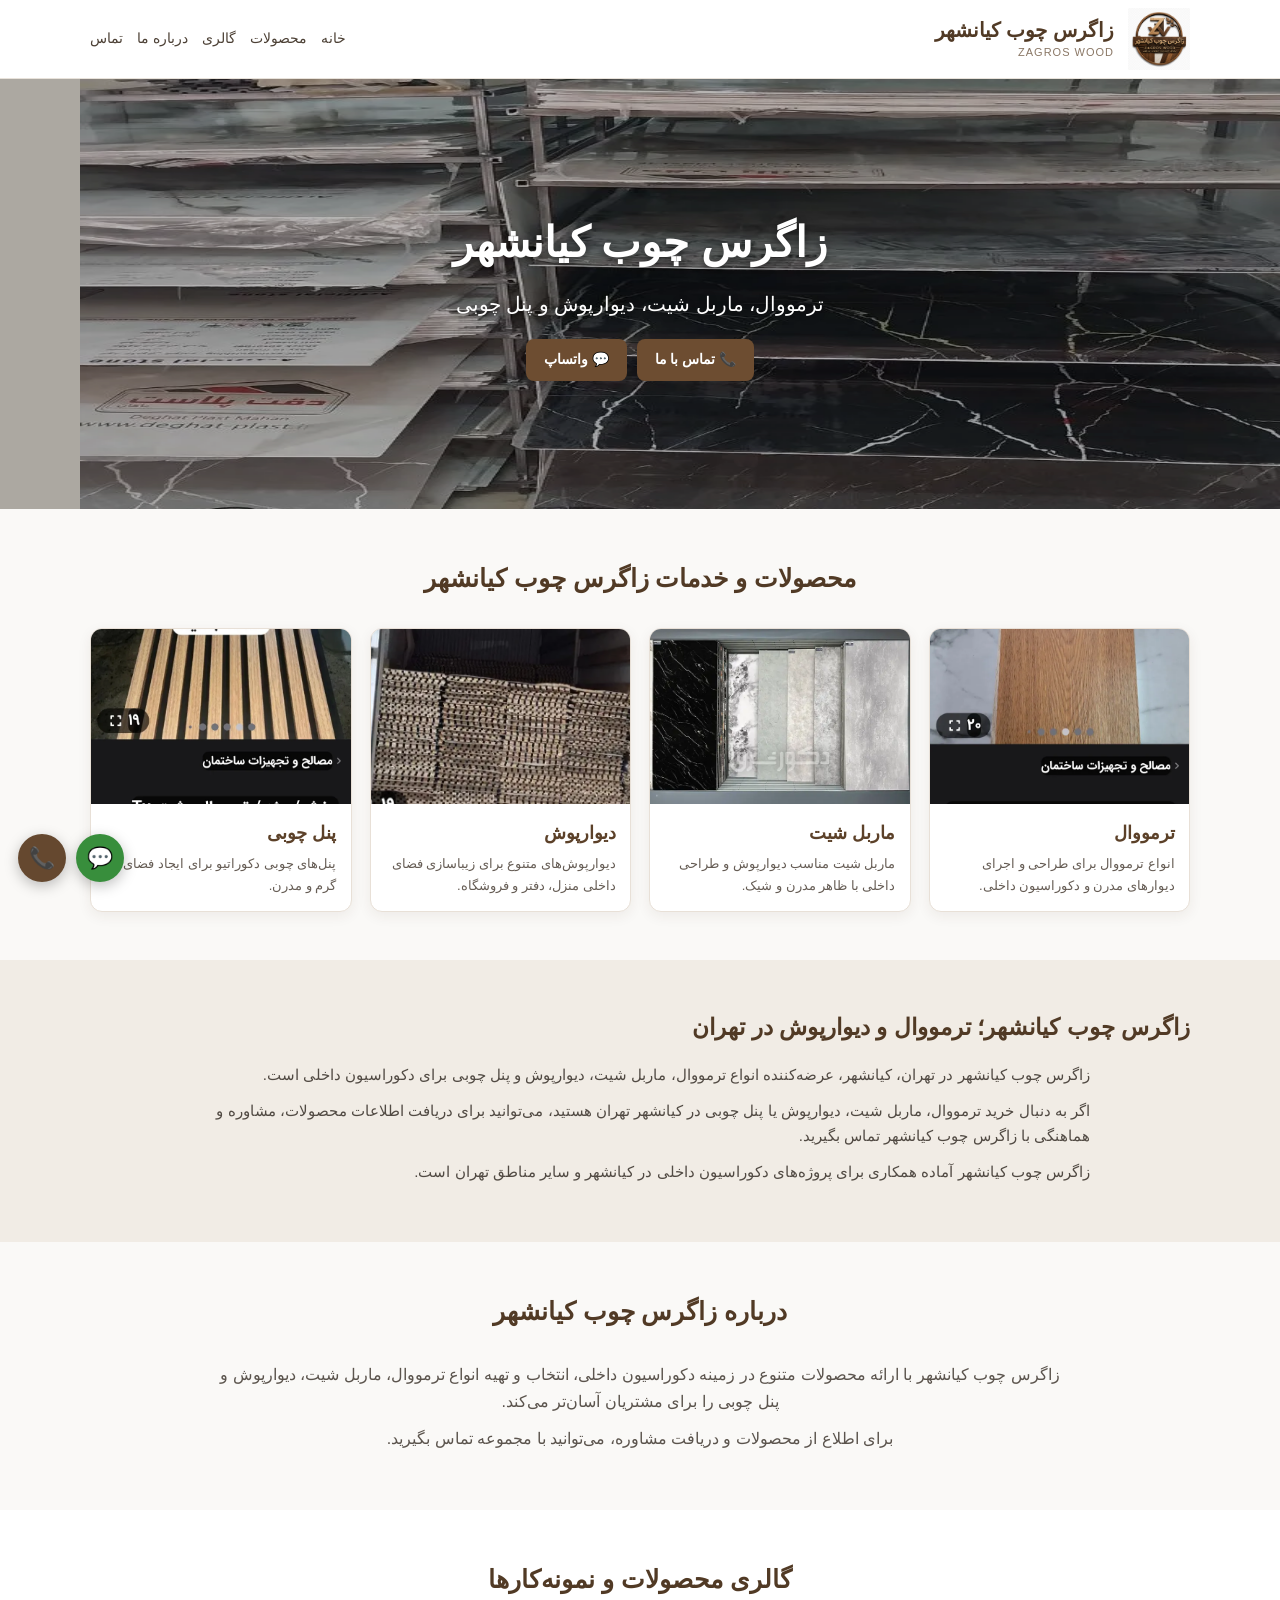
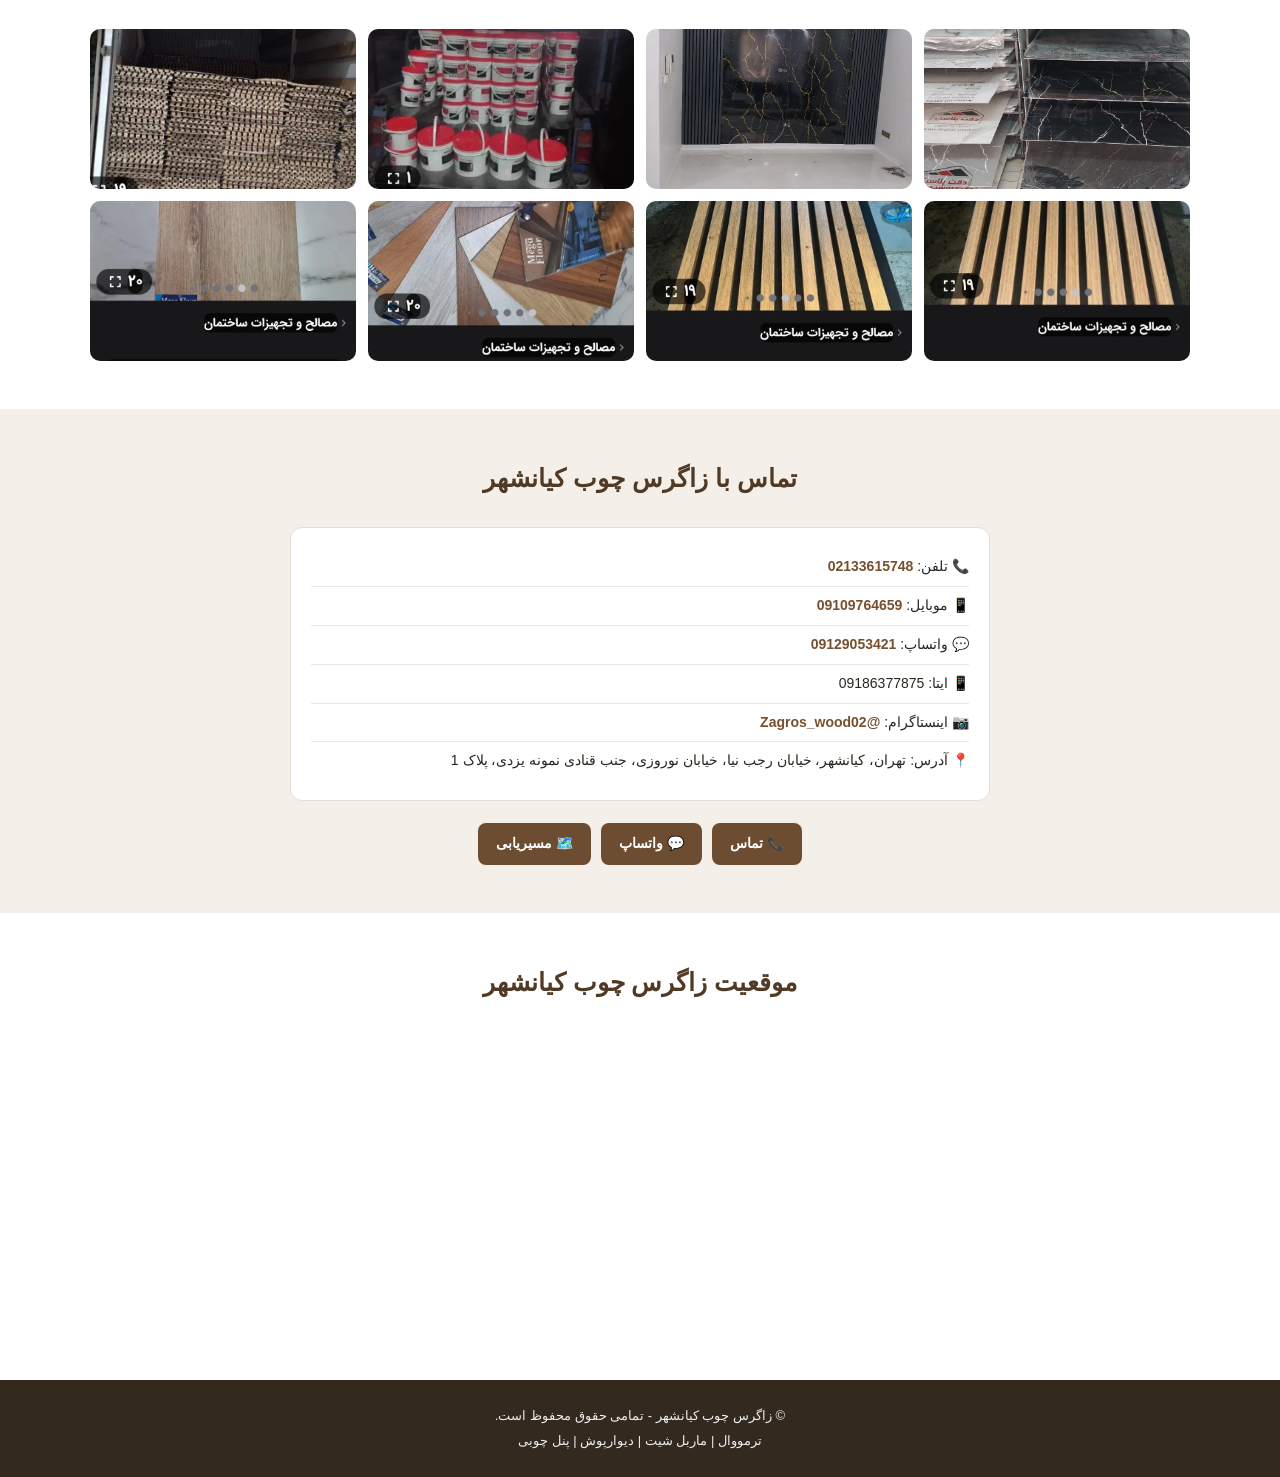
==== commit 0b2de6e8: "Update index.html" ====
--- a/index.html
+++ b/index.html
@@ -2,680 +2,656 @@
 <html lang="fa" dir="rtl">
 
 <head>
-    <meta charset="UTF-8">
-
-    <meta name="viewport"
-          content="width=device-width, initial-scale=1.0">
-
-    <title>
-        زاگرس چوب کیانشهر | ترمووال، ماربل شیت، دیوارپوش و پنل چوبی در تهران
-    </title>
-
-    <meta name="description"
-          content="زاگرس چوب کیانشهر در تهران، کیانشهر؛ عرضه ترمووال، ماربل شیت، دیوارپوش و پنل چوبی همراه با مشاوره و اجرای دکوراسیون داخلی.">
-
-    <meta name="robots"
-          content="index, follow">
-
-    <meta name="author"
-          content="زاگرس چوب کیانشهر">
-
-    <meta name="theme-color"
-          content="#6b4f32">
-
-    <link rel="canonical"
-          href="https://al20251360-stack.github.io/zagroschoob/">
-
-    <!-- Favicon -->
-    <link rel="icon"
-          type="image/png"
-          href="images/logo.png">
-
-    <!-- Open Graph -->
-    <meta property="og:type"
-          content="website">
-
-    <meta property="og:title"
-          content="زاگرس چوب کیانشهر | ترمووال و دیوارپوش">
-
-    <meta property="og:description"
-          content="فروش ترمووال، ماربل شیت، دیوارپوش و پنل چوبی در کیانشهر تهران.">
-
-    <meta property="og:url"
-          content="https://al20251360-stack.github.io/zagroschoob/">
-
-    <meta property="og:image"
-          content="https://al20251360-stack.github.io/zagroschoob/images/logo.png">
-
-    <meta property="og:locale"
-          content="fa_IR">
-
-
-    <!-- LocalBusiness Structured Data -->
-    <script type="application/ld+json">
-    {
-      "@context": "https://schema.org",
-      "@type": "LocalBusiness",
-      "@id": "https://al20251360-stack.github.io/zagroschoob/#business",
-
-      "name": "زاگرس چوب کیانشهر",
-
-      "alternateName": "ZAGROS WOOD",
-
-      "url": "https://al20251360-stack.github.io/zagroschoob/",
-
-      "logo": "https://al20251360-stack.github.io/zagroschoob/images/logo.png",
-
-      "image": "https://al20251360-stack.github.io/zagroschoob/images/logo.png",
-
-      "telephone": "+982133615748",
-
-      "address": {
-        "@type": "PostalAddress",
-        "streetAddress": "کیانشهر، خیابان رجب نیا، خیابان نوروزی، جنب قنادی نمونه یزدی، پلاک 1",
-        "addressLocality": "تهران",
-        "addressRegion": "تهران",
-        "addressCountry": "IR"
-      },
-
-      "areaServed": [
-        "کیانشهر",
-        "تهران"
-      ],
-
-      "sameAs": [
-        "https://instagram.com/zagros_wood02"
-      ]
-    }
-    </script>
-
-
-    <!-- CSS -->
-    <link rel="stylesheet"
-          href="style.css">
+<meta charset="UTF-8">
+<meta name="viewport" content="width=device-width, initial-scale=1.0">
+
+<title>زاگرس چوب کیانشهر | ترمووال، ماربل شیت، دیوارپوش و پنل چوبی در تهران</title>
+
+<meta name="description" content="زاگرس چوب کیانشهر در تهران، کیانشهر؛ عرضه ترمووال، ماربل شیت، دیوارپوش و پنل چوبی همراه با مشاوره و اجرای دکوراسیون داخلی.">
+
+<meta name="robots" content="index, follow">
+<meta name="author" content="زاگرس چوب کیانشهر">
+<meta name="theme-color" content="#6b4f32">
+
+<link rel="canonical" href="https://al20251360-stack.github.io/zagroschoob/">
+<link rel="icon" type="image/png" href="images/logo.png">
+
+<meta property="og:type" content="website">
+<meta property="og:title" content="زاگرس چوب کیانشهر | ترمووال و دیوارپوش">
+<meta property="og:description" content="فروش ترمووال، ماربل شیت، دیوارپوش و پنل چوبی در کیانشهر تهران.">
+<meta property="og:url" content="https://al20251360-stack.github.io/zagroschoob/">
+<meta property="og:image" content="https://al20251360-stack.github.io/zagroschoob/images/logo.png">
+<meta property="og:locale" content="fa_IR">
+
+<script type="application/ld+json">
+{
+  "@context":"https://schema.org",
+  "@type":"LocalBusiness",
+  "@id":"https://al20251360-stack.github.io/zagroschoob/#business",
+  "name":"زاگرس چوب کیانشهر",
+  "alternateName":"ZAGROS WOOD",
+  "url":"https://al20251360-stack.github.io/zagroschoob/",
+  "logo":"https://al20251360-stack.github.io/zagroschoob/images/logo.png",
+  "image":"https://al20251360-stack.github.io/zagroschoob/images/logo.png",
+  "telephone":"+982133615748",
+  "address":{
+    "@type":"PostalAddress",
+    "streetAddress":"کیانشهر، خیابان رجب نیا، خیابان نوروزی، جنب قنادی نمونه یزدی، پلاک 1",
+    "addressLocality":"تهران",
+    "addressRegion":"تهران",
+    "addressCountry":"IR"
+  },
+  "areaServed":["کیانشهر","تهران"],
+  "sameAs":["https://instagram.com/zagros_wood02"]
+}
+</script>
+
+<link rel="stylesheet" href="style.css">
 </head>
 
-
 <body>
 
-<!-- ================= HEADER ================= -->
-
 <header class="site-header">
-
-    <div class="container header-inner">
-
-        <a href="#home"
-           class="logo-link"
-           aria-label="صفحه اصلی زاگرس چوب کیانشهر">
-
-            <img src="images/logo.png"
-                 alt="لوگوی زاگرس چوب کیانشهر"
-                 width="90"
-                 height="90"
-                 fetchpriority="high">
-
+  <div class="container header-inner">
+
+    <a href="#home" class="logo-link" aria-label="صفحه اصلی زاگرس چوب کیانشهر">
+      <img src="images/logo.png"
+           alt="لوگوی زاگرس چوب کیانشهر"
+           width="90"
+           height="90"
+           fetchpriority="high">
+    </a>
+
+    <div class="brand">
+      <h1>زاگرس چوب کیانشهر</h1>
+      <p>ZAGROS WOOD</p>
+    </div>
+
+    <nav class="main-nav" aria-label="منوی اصلی">
+      <a href="#home">خانه</a>
+      <a href="#services">محصولات</a>
+      <a href="#gallery">گالری</a>
+      <a href="#about">درباره ما</a>
+      <a href="#contact">تماس</a>
+    </nav>
+
+  </div>
+</header>
+
+
+<main id="home">
+
+<!-- HERO -->
+<section class="hero" aria-label="معرفی زاگرس چوب کیانشهر">
+
+  <div class="slider">
+
+    <div class="slide active">
+
+      <picture>
+        <source
+          srcset="images/IMG_20260824_053548_806.webp"
+          type="image/webp">
+
+        <img
+          src="images/IMG_20260824_053548_806.jpg"
+          alt="محصولات چوبی زاگرس چوب کیانشهر"
+          width="1200"
+          height="600"
+          fetchpriority="high">
+      </picture>
+
+      <div class="hero-content">
+        <h2>زاگرس چوب کیانشهر</h2>
+
+        <p>
+          ترمووال، ماربل شیت، دیوارپوش و پنل چوبی
+        </p>
+
+        <div class="hero-buttons">
+
+          <a href="tel:02133615748" class="btn">
+            📞 تماس با ما
+          </a>
+
+          <a
+            href="https://wa.me/989129053421"
+            class="btn"
+            target="_blank"
+            rel="noopener">
+            💬 واتساپ
+          </a>
+
+        </div>
+      </div>
+
+    </div>
+
+
+    <div class="slide">
+
+      <picture>
+        <source
+          srcset="images/IMG_20260824_053554_679.webp"
+          type="image/webp">
+
+        <img
+          src="images/IMG_20260824_053554_679.jpg"
+          alt="دکوراسیون چوبی زاگرس چوب کیانشهر"
+          width="1200"
+          height="600"
+          loading="lazy">
+      </picture>
+
+    </div>
+
+
+    <div class="slide">
+
+      <picture>
+        <source
+          srcset="images/Screenshot_۲۰۲۶۰۸۲۴_۰۹۱۶۲۰_Divar.webp"
+          type="image/webp">
+
+        <img
+          src="images/Screenshot_۲۰۲۶۰۸۲۴_۰۹۱۶۲۰_Divar.jpg"
+          alt="دیوارپوش و دکوراسیون داخلی"
+          width="1200"
+          height="600"
+          loading="lazy">
+      </picture>
+
+    </div>
+
+
+    <div class="slide">
+
+      <picture>
+        <source
+          srcset="images/Screenshot_۲۰۲۶۰۸۲۴_۰۹۱۷۴۹_Divar.webp"
+          type="image/webp">
+
+        <img
+          src="images/Screenshot_۲۰۲۶۰۸۲۴_۰۹۱۷۴۹_Divar.jpg"
+          alt="دیوارپوش مدرن"
+          width="1200"
+          height="600"
+          loading="lazy">
+      </picture>
+
+    </div>
+
+  </div>
+
+</section>
+
+
+<!-- SERVICES -->
+<section id="services" class="services section">
+
+  <div class="container">
+
+    <h2 class="section-title">
+      محصولات و خدمات زاگرس چوب کیانشهر
+    </h2>
+
+    <div class="services-grid">
+
+
+      <!-- ترمووال -->
+      <article class="service-card">
+
+        <picture>
+          <source
+            srcset="images/Screenshot_۲۰۲۶۰۸۲۴_۰۹۱۸۲۷_Divar.webp"
+            type="image/webp">
+
+          <img
+            class="service-image"
+            src="images/Screenshot_۲۰۲۶۰۸۲۴_۰۹۱۸۲۷_Divar.jpg"
+            alt="ترمووال در زاگرس چوب کیانشهر"
+            width="500"
+            height="350"
+            loading="lazy">
+        </picture>
+
+        <div class="service-content">
+
+          <h3>ترمووال</h3>
+
+          <p>
+            انواع ترمووال برای طراحی و اجرای دیوارهای مدرن و دکوراسیون داخلی.
+          </p>
+
+        </div>
+
+      </article>
+
+
+      <!-- ماربل شیت -->
+      <article class="service-card">
+
+        <img
+          class="service-image"
+          src="images/marblesheet-stand.webp"
+          alt="ماربل شیت در زاگرس چوب کیانشهر"
+          width="500"
+          height="350"
+          loading="lazy">
+
+        <div class="service-content">
+
+          <h3>ماربل شیت</h3>
+
+          <p>
+            ماربل شیت مناسب دیوارپوش و طراحی داخلی با ظاهر مدرن و شیک.
+          </p>
+
+        </div>
+
+      </article>
+
+
+      <!-- دیوارپوش -->
+      <article class="service-card">
+
+        <picture>
+          <source
+            srcset="images/Screenshot_۲۰۲۶۰۸۲۴_۰۹۱۷۴۹_Divar.webp"
+            type="image/webp">
+
+          <img
+            class="service-image"
+            src="images/Screenshot_۲۰۲۶۰۸۲۴_۰۹۱۷۴۹_Divar.jpg"
+            alt="دیوارپوش مدرن در کیانشهر"
+            width="500"
+            height="350"
+            loading="lazy">
+        </picture>
+
+        <div class="service-content">
+
+          <h3>دیوارپوش</h3>
+
+          <p>
+            دیوارپوش‌های متنوع برای زیباسازی فضای داخلی منزل، دفتر و فروشگاه.
+          </p>
+
+        </div>
+
+      </article>
+
+
+      <!-- پنل چوبی -->
+      <article class="service-card">
+
+        <picture>
+          <source
+            srcset="images/Screenshot_۲۰۲۶۰۸۲۴_۰۹۱۷۵۴_Divar.webp"
+            type="image/webp">
+
+        <img
+          class="service-image"
+          src="images/Screenshot_۲۰۲۶۰۸۲۴_۰۹۱۷۵۴_Divar.jpg"
+          alt="پنل چوبی دکوراسیون داخلی"
+          width="500"
+          height="350"
+          loading="lazy">
+        </picture>
+
+        <div class="service-content">
+
+          <h3>پنل چوبی</h3>
+
+          <p>
+            پنل‌های چوبی دکوراتیو برای ایجاد فضای گرم و مدرن.
+          </p>
+
+        </div>
+
+      </article>
+
+    </div>
+
+  </div>
+
+</section>
+
+
+<!-- SEO -->
+<section class="seo-text section">
+
+  <div class="container">
+
+    <h2>
+      زاگرس چوب کیانشهر؛ ترمووال و دیوارپوش در تهران
+    </h2>
+
+    <p>
+      زاگرس چوب کیانشهر در تهران، کیانشهر، عرضه‌کننده انواع ترمووال،
+      ماربل شیت، دیوارپوش و پنل چوبی برای دکوراسیون داخلی است.
+    </p>
+
+    <p>
+      اگر به دنبال خرید ترمووال، ماربل شیت، دیوارپوش یا پنل چوبی
+      در کیانشهر تهران هستید، می‌توانید برای دریافت اطلاعات محصولات،
+      مشاوره و هماهنگی با زاگرس چوب کیانشهر تماس بگیرید.
+    </p>
+
+    <p>
+      زاگرس چوب کیانشهر آماده همکاری برای پروژه‌های دکوراسیون داخلی
+      در کیانشهر و سایر مناطق تهران است.
+    </p>
+
+  </div>
+
+</section>
+
+
+<!-- ABOUT -->
+<section id="about" class="about section">
+
+  <div class="container">
+
+    <h2 class="section-title">
+      درباره زاگرس چوب کیانشهر
+    </h2>
+
+    <div class="about-content">
+
+      <p>
+        زاگرس چوب کیانشهر با ارائه محصولات متنوع در زمینه دکوراسیون داخلی،
+        انتخاب و تهیه انواع ترمووال، ماربل شیت، دیوارپوش و پنل چوبی
+        را برای مشتریان آسان‌تر می‌کند.
+      </p>
+
+      <p>
+        برای اطلاع از محصولات و دریافت مشاوره، می‌توانید با مجموعه تماس بگیرید.
+      </p>
+
+    </div>
+
+  </div>
+
+</section>
+
+
+<!-- GALLERY -->
+<section id="gallery" class="gallery section">
+
+  <div class="container">
+
+    <h2 class="section-title">
+      گالری محصولات و نمونه‌کارها
+    </h2>
+
+    <div class="gallery-grid">
+
+
+      <picture>
+        <source
+          srcset="images/IMG_20260824_053548_806.webp"
+          type="image/webp">
+
+        <img
+          src="images/IMG_20260824_053548_806.jpg"
+          alt="گالری زاگرس چوب کیانشهر"
+          width="500"
+          height="350"
+          loading="lazy">
+      </picture>
+
+
+      <picture>
+        <source
+          srcset="images/IMG_20260824_053554_679.webp"
+          type="image/webp">
+
+        <img
+          src="images/IMG_20260824_053554_679.jpg"
+          alt="محصولات زاگرس چوب"
+          width="500"
+          height="350"
+          loading="lazy">
+      </picture>
+
+
+      <picture>
+        <source
+          srcset="images/Screenshot_۲۰۲۶۰۸۲۴_۰۹۱۶۲۰_Divar.webp"
+          type="image/webp">
+
+        <img
+          src="images/Screenshot_۲۰۲۶۰۸۲۴_۰۹۱۶۲۰_Divar.jpg"
+          alt="دیوارپوش زاگرس چوب"
+          width="500"
+          height="350"
+          loading="lazy">
+      </picture>
+
+
+      <picture>
+        <source
+          srcset="images/Screenshot_۲۰۲۶۰۸۲۴_۰۹۱۷۴۹_Divar.webp"
+          type="image/webp">
+
+        <img
+          src="images/Screenshot_۲۰۲۶۰۸۲۴_۰۹۱۷۴۹_Divar.jpg"
+          alt="دیوارپوش مدرن"
+          width="500"
+          height="350"
+          loading="lazy">
+      </picture>
+
+
+      <picture>
+        <source
+          srcset="images/Screenshot_۲۰۲۶۰۸۲۴_۰۹۱۷۵۴_Divar.webp"
+          type="image/webp">
+
+        <img
+          src="images/Screenshot_۲۰۲۶۰۸۲۴_۰۹۱۷۵۴_Divar.jpg"
+          alt="پنل چوبی"
+          width="500"
+          height="350"
+          loading="lazy">
+      </picture>
+
+
+      <picture>
+        <source
+          srcset="images/Screenshot_۲۰۲۶۰۸۲۴_۰۹۱۷۵۹_Divar.webp"
+          type="image/webp">
+
+        <img
+          src="images/Screenshot_۲۰۲۶۰۸۲۴_۰۹۱۷۵۹_Divar.jpg"
+          alt="دکوراسیون داخلی"
+          width="500"
+          height="350"
+          loading="lazy">
+      </picture>
+
+
+      <picture>
+        <source
+          srcset="images/Screenshot_۲۰۲۶۰۸۲۴_۰۹۱۸۱۶_Divar.webp"
+          type="image/webp">
+
+        <img
+          src="images/Screenshot_۲۰۲۶۰۸۲۴_۰۹۱۸۱۶_Divar.jpg"
+          alt="محصولات دکوراسیون داخلی"
+          width="500"
+          height="350"
+          loading="lazy">
+      </picture>
+
+
+      <picture>
+        <source
+          srcset="images/Screenshot_۲۰۲۶۰۸۲۴_۰۹۱۸۲۲_Divar.webp"
+          type="image/webp">
+
+        <img
+          src="images/Screenshot_۲۰۲۶۰۸۲۴_۰۹۱۸۲۲_Divar.jpg"
+          alt="محصولات چوبی زاگرس"
+          width="500"
+          height="350"
+          loading="lazy">
+      </picture>
+
+
+    </div>
+
+  </div>
+
+</section>
+
+
+<!-- CONTACT -->
+<section id="contact" class="contact section">
+
+  <div class="container">
+
+    <h2 class="section-title">
+      تماس با زاگرس چوب کیانشهر
+    </h2>
+
+    <div class="contact-info">
+
+      <p>
+        📞 تلفن:
+        <a href="tel:02133615748">02133615748</a>
+      </p>
+
+      <p>
+        📱 موبایل:
+        <a href="tel:09109764659">09109764659</a>
+      </p>
+
+      <p>
+        💬 واتساپ:
+        <a
+          href="https://wa.me/989129053421"
+          target="_blank"
+          rel="noopener">
+          09129053421
         </a>
-
-
-        <div class="brand">
-
-            <h1>زاگرس چوب کیانشهر</h1>
-
-            <p>ZAGROS WOOD</p>
-
-        </div>
-
-
-        <nav class="main-nav"
-             aria-label="منوی اصلی">
-
-            <a href="#home">خانه</a>
-
-            <a href="#services">محصولات</a>
-
-            <a href="#gallery">گالری</a>
-
-            <a href="#about">درباره ما</a>
-
-            <a href="#contact">تماس</a>
-
-        </nav>
-
-    </div>
-
-</header>
-
-
-<!-- ================= MAIN ================= -->
-
-<main id="home">
-
-
-<!-- ================= HERO ================= -->
-
-<section class="hero"
-         aria-label="معرفی زاگرس چوب کیانشهر">
-
-    <div class="slider">
-
-
-        <div class="slide active">
-
-            <img src="images/IMG_20260824_053548_806.jpg"
-                 alt="محصولات چوبی زاگرس چوب کیانشهر"
-                 width="1200"
-                 height="600"
-                 fetchpriority="high">
-
-            <div class="hero-content">
-
-                <h2>زاگرس چوب کیانشهر</h2>
-
-                <p>
-                    ترمووال، ماربل شیت، دیوارپوش و پنل چوبی
-                </p>
-
-                <div class="hero-buttons">
-
-                    <a href="tel:02133615748"
-                       class="btn">
-                        📞 تماس با ما
-                    </a>
-
-                    <a href="https://wa.me/989129053421"
-                       class="btn"
-                       target="_blank"
-                       rel="noopener">
-                        💬 واتساپ
-                    </a>
-
-                </div>
-
-            </div>
-
-        </div>
-
-
-        <div class="slide">
-
-            <img src="images/IMG_20260824_053554_679.jpg"
-                 alt="دکوراسیون چوبی زاگرس چوب کیانشهر"
-                 width="1200"
-                 height="600"
-                 loading="lazy">
-
-        </div>
-
-
-        <div class="slide">
-
-            <img src="images/Screenshot_۲۰۲۶۰۸۲۴_۰۹۱۶۲۰_Divar.jpg"
-                 alt="دیوارپوش و دکوراسیون داخلی"
-                 width="1200"
-                 height="600"
-                 loading="lazy">
-
-        </div>
-
-
-        <div class="slide">
-
-            <img src="images/Screenshot_۲۰۲۶۰۸۲۴_۰۹۱۷۴۹_Divar.jpg"
-                 alt="دیوارپوش مدرن"
-                 width="1200"
-                 height="600"
-                 loading="lazy">
-
-        </div>
-
-    </div>
+      </p>
+
+      <p>
+        📱 ایتا: 09186377875
+      </p>
+
+      <p>
+        📷 اینستاگرام:
+        <a
+          href="https://instagram.com/zagros_wood02"
+          target="_blank"
+          rel="noopener">
+          @Zagros_wood02
+        </a>
+      </p>
+
+      <p>
+        📍 آدرس:
+        تهران، کیانشهر، خیابان رجب نیا، خیابان نوروزی،
+        جنب قنادی نمونه یزدی، پلاک 1
+      </p>
+
+    </div>
+
+
+    <div class="contact-buttons">
+
+      <a href="tel:02133615748" class="btn">
+        📞 تماس
+      </a>
+
+      <a
+        href="https://wa.me/989129053421"
+        class="btn"
+        target="_blank"
+        rel="noopener">
+        💬 واتساپ
+      </a>
+
+      <a
+        href="https://www.google.com/maps/dir/?api=1&destination=PCC6%2BVFX%20Tehran%2C%20Iran"
+        class="btn"
+        target="_blank"
+        rel="noopener">
+        🗺️ مسیریابی
+      </a>
+
+    </div>
+
+  </div>
 
 </section>
 
 
-
-<!-- ================= SERVICES ================= -->
-
-<section id="services"
-         class="services section">
-
-    <div class="container">
-
-        <h2 class="section-title">
-            محصولات و خدمات زاگرس چوب کیانشهر
-        </h2>
-
-
-        <div class="services-grid">
-
-
-            <!-- Thermowall -->
-
-            <article class="service-card">
-
-                <img class="service-image"
-                     src="images/Screenshot_۲۰۲۶۰۸۲۴_۰۹۱۸۲۷_Divar.jpg"
-                     alt="ترمووال در زاگرس چوب کیانشهر"
-                     width="500"
-                     height="350"
-                     loading="lazy">
-
-                <div class="service-content">
-
-                    <h3>ترمووال</h3>
-
-                    <p>
-                        انواع ترمووال برای طراحی و اجرای دیوارهای
-                        مدرن و دکوراسیون داخلی.
-                    </p>
-
-                </div>
-
-            </article>
-
-
-            <!-- Marble Sheet -->
-
-            <article class="service-card">
-
-                <img class="service-image"
-                     src="images/marblesheet-stand.webp"
-                     alt="ماربل شیت در زاگرس چوب کیانشهر"
-                     width="500"
-                     height="350"
-                     loading="lazy">
-
-                <div class="service-content">
-
-                    <h3>ماربل شیت</h3>
-
-                    <p>
-                        ماربل شیت مناسب دیوارپوش و طراحی داخلی
-                        با ظاهر مدرن و شیک.
-                    </p>
-
-                </div>
-
-            </article>
-
-
-            <!-- Wall Covering -->
-
-            <article class="service-card">
-
-                <img class="service-image"
-                     src="images/Screenshot_۲۰۲۶۰۸۲۴_۰۹۱۷۴۹_Divar.jpg"
-                     alt="دیوارپوش مدرن در کیانشهر"
-                     width="500"
-                     height="350"
-                     loading="lazy">
-
-                <div class="service-content">
-
-                    <h3>دیوارپوش</h3>
-
-                    <p>
-                        دیوارپوش‌های متنوع برای زیباسازی
-                        فضای داخلی منزل، دفتر و فروشگاه.
-                    </p>
-
-                </div>
-
-            </article>
-
-
-            <!-- Wood Panel -->
-
-            <article class="service-card">
-
-                <img class="service-image"
-                     src="images/Screenshot_۲۰۲۶۰۸۲۴_۰۹۱۷۵۴_Divar.jpg"
-                     alt="پنل چوبی دکوراسیون داخلی"
-                     width="500"
-                     height="350"
-                     loading="lazy">
-
-                <div class="service-content">
-
-                    <h3>پنل چوبی</h3>
-
-                    <p>
-                        پنل‌های چوبی دکوراتیو برای ایجاد
-                        فضای گرم و مدرن.
-                    </p>
-
-                </div>
-
-            </article>
-
-
-        </div>
-
-    </div>
+<!-- MAP -->
+<section class="map-section section">
+
+  <div class="container">
+
+    <h2 class="section-title">
+      موقعیت زاگرس چوب کیانشهر
+    </h2>
+
+    <iframe
+      src="https://www.google.com/maps?q=PCC6%2BVFX%20Tehran%2C%20Iran&output=embed"
+      width="100%"
+      height="300"
+      style="border:0;"
+      allowfullscreen=""
+      loading="lazy"
+      title="موقعیت زاگرس چوب کیانشهر روی نقشه">
+    </iframe>
+
+  </div>
 
 </section>
 
-
-
-<!-- ================= SEO CONTENT ================= -->
-
-<section class="seo-text section">
-
-    <div class="container">
-
-        <h2>
-            زاگرس چوب کیانشهر؛ ترمووال و دیوارپوش در تهران
-        </h2>
-
-
-        <p>
-            زاگرس چوب کیانشهر در تهران، کیانشهر،
-            عرضه‌کننده انواع ترمووال، ماربل شیت،
-            دیوارپوش و پنل چوبی برای دکوراسیون داخلی است.
-        </p>
-
-
-        <p>
-            اگر به دنبال خرید ترمووال، ماربل شیت،
-            دیوارپوش یا پنل چوبی در کیانشهر تهران هستید،
-            می‌توانید برای دریافت اطلاعات محصولات،
-            مشاوره و هماهنگی با زاگرس چوب کیانشهر تماس بگیرید.
-        </p>
-
-
-        <p>
-            زاگرس چوب کیانشهر آماده همکاری برای پروژه‌های
-            دکوراسیون داخلی در کیانشهر و سایر مناطق تهران است.
-        </p>
-
-    </div>
-
-</section>
-
-
-
-<!-- ================= ABOUT ================= -->
-
-<section id="about"
-         class="about section">
-
-    <div class="container">
-
-        <h2 class="section-title">
-            درباره زاگرس چوب کیانشهر
-        </h2>
-
-
-        <div class="about-content">
-
-            <p>
-                زاگرس چوب کیانشهر با ارائه محصولات متنوع
-                در زمینه دکوراسیون داخلی، انتخاب و تهیه
-                انواع ترمووال، ماربل شیت، دیوارپوش و
-                پنل چوبی را برای مشتریان آسان‌تر می‌کند.
-            </p>
-
-
-            <p>
-                برای اطلاع از محصولات و دریافت مشاوره،
-                می‌توانید با مجموعه تماس بگیرید.
-            </p>
-
-        </div>
-
-    </div>
-
-</section>
-
-
-
-<!-- ================= GALLERY ================= -->
-
-<section id="gallery"
-         class="gallery section">
-
-    <div class="container">
-
-        <h2 class="section-title">
-            گالری محصولات
-        </h2>
-
-
-        <div class="gallery-grid">
-
-
-            <img src="images/IMG_20260824_053548_806.jpg"
-                 alt="گالری زاگرس چوب کیانشهر"
-                 width="500"
-                 height="350"
-                 loading="lazy">
-
-
-            <img src="images/IMG_20260824_053554_679.jpg"
-                 alt="محصولات زاگرس چوب"
-                 width="500"
-                 height="350"
-                 loading="lazy">
-
-
-            <img src="images/Screenshot_۲۰۲۶۰۸۲۴_۰۹۱۶۲۰_Divar.jpg"
-                 alt="دیوارپوش زاگرس چوب"
-                 width="500"
-                 height="350"
-                 loading="lazy">
-
-
-            <img src="images/Screenshot_۲۰۲۶۰۸۲۴_۰۹۱۷۴۹_Divar.jpg"
-                 alt="دیوارپوش مدرن"
-                 width="500"
-                 height="350"
-                 loading="lazy">
-
-
-            <img src="images/Screenshot_۲۰۲۶۰۸۲۴_۰۹۱۷۵۴_Divar.jpg"
-                 alt="پنل چوبی"
-                 width="500"
-                 height="350"
-                 loading="lazy">
-
-
-            <img src="images/Screenshot_۲۰۲۶۰۸۲۴_۰۹۱۷۵۹_Divar.jpg"
-                 alt="دکوراسیون داخلی"
-                 width="500"
-                 height="350"
-                 loading="lazy">
-
-
-            <img src="images/Screenshot_۲۰۲۶۰۸۲۴_۰۹۱۸۱۶_Divar.jpg"
-                 alt="محصولات دکوراسیون داخلی"
-                 width="500"
-                 height="350"
-                 loading="lazy">
-
-
-            <img src="images/Screenshot_۲۰۲۶۰۸۲۴_۰۹۱۸۲۲_Divar.jpg"
-                 alt="محصولات چوبی زاگرس"
-                 width="500"
-                 height="350"
-                 loading="lazy">
-
-        </div>
-
-    </div>
-
-</section>
-
-
-
-<!-- ================= CONTACT ================= -->
-
-<section id="contact"
-         class="contact section">
-
-    <div class="container">
-
-        <h2 class="section-title">
-            تماس با زاگرس چوب کیانشهر
-        </h2>
-
-
-        <div class="contact-info">
-
-            <p>
-                📞 تلفن:
-                <a href="tel:02133615748">
-                    02133615748
-                </a>
-            </p>
-
-
-            <p>
-                📱 موبایل:
-                <a href="tel:09109764659">
-                    09109764659
-                </a>
-            </p>
-
-
-            <p>
-                💬 واتساپ:
-                <a href="https://wa.me/989129053421"
-                   target="_blank"
-                   rel="noopener">
-                    09129053421
-                </a>
-            </p>
-
-
-            <p>
-                📱 ایتا:
-                09186377875
-            </p>
-
-
-            <p>
-                📷 اینستاگرام:
-                <a href="https://instagram.com/zagros_wood02"
-                   target="_blank"
-                   rel="noopener">
-                    @Zagros_wood02
-                </a>
-            </p>
-
-
-            <p>
-                📍 آدرس:
-                تهران، کیانشهر، خیابان رجب نیا،
-                خیابان نوروزی، جنب قنادی نمونه یزدی،
-                پلاک 1
-            </p>
-
-        </div>
-
-
-        <div class="contact-buttons">
-
-            <a href="tel:02133615748"
-               class="btn">
-                📞 تماس
-            </a>
-
-
-            <a href="https://wa.me/989129053421"
-               class="btn"
-               target="_blank"
-               rel="noopener">
-                💬 واتساپ
-            </a>
-
-
-            <a href="https://www.google.com/maps/dir/?api=1&destination=PCC6%2BVFX%20Tehran%2C%20Iran"
-               class="btn"
-               target="_blank"
-               rel="noopener">
-                🗺️ مسیریابی
-            </a>
-
-        </div>
-
-    </div>
-
-</section>
-
-
-
-<!-- ================= MAP ================= -->
-
-<section class="map-section section">
-
-    <div class="container">
-
-        <h2 class="section-title">
-            موقعیت زاگرس چوب کیانشهر
-        </h2>
-
-
-        <iframe
-            src="https://www.google.com/maps?q=PCC6%2BVFX%20Tehran%2C%20Iran&output=embed"
-            width="100%"
-            height="300"
-            style="border:0;"
-            allowfullscreen=""
-            loading="lazy"
-            title="موقعیت زاگرس چوب کیانشهر روی نقشه">
-        </iframe>
-
-    </div>
-
-</section>
-
-
 </main>
 
 
-
-<!-- ================= FOOTER ================= -->
-
 <footer class="site-footer">
 
-    <div class="container">
-
-        <p>
-            © زاگرس چوب کیانشهر - تمامی حقوق محفوظ است.
-        </p>
-
-        <p>
-            ترمووال | ماربل شیت | دیوارپوش | پنل چوبی
-        </p>
-
-    </div>
+  <div class="container">
+
+    <p>
+      © زاگرس چوب کیانشهر - تمامی حقوق محفوظ است.
+    </p>
+
+    <p>
+      ترمووال | ماربل شیت | دیوارپوش | پنل چوبی
+    </p>
+
+  </div>
 
 </footer>
 
 
-
-<!-- ================= FLOATING BUTTONS ================= -->
-
-<a href="tel:02133615748"
-   class="floating-call"
-   aria-label="تماس با زاگرس چوب کیانشهر">
-    📞
+<a
+  href="tel:02133615748"
+  class="floating-call"
+  aria-label="تماس با زاگرس چوب کیانشهر">
+  📞
 </a>
 
 
-<a href="https://wa.me/989129053421"
-   class="floating-whatsapp"
-   target="_blank"
-   rel="noopener"
-   aria-label="تماس واتساپ با زاگرس چوب کیانشهر">
-    💬
+<a
+  href="https://wa.me/989129053421"
+  class="floating-whatsapp"
+  target="_blank"
+  rel="noopener"
+  aria-label="تماس واتساپ با زاگرس چوب کیانشهر">
+  💬
 </a>
 
 
-
-<!-- JavaScript -->
-<script src="script.js"
-        defer></script>
+<script src="script.js" defer></script>
 
 </body>
 </html>
--- a/style.css
+++ b/style.css
@@ -1,7 +1,11 @@
+/* =========================
+   RESET
+========================= */
+
 * {
-    box-sizing: border-box;
     margin: 0;
     padding: 0;
+    box-sizing: border-box;
 }
 
 html {
@@ -11,10 +15,15 @@
 body {
     font-family: Tahoma, Arial, sans-serif;
     direction: rtl;
-    background: #f7f4f0;
-    color: #332015;
+    background: #faf9f7;
+    color: #29251f;
     line-height: 1.7;
     overflow-x: hidden;
+}
+
+img {
+    max-width: 100%;
+    display: block;
 }
 
 a {
@@ -23,236 +32,421 @@
 }
 
 .container {
-    width: 92%;
-    max-width: 1100px;
-    margin: auto;
-}
-
-/* ===== Header ===== */
-
-header {
-    background: #4b2e1f;
-    color: white;
-    text-align: center;
-    padding: 18px 12px;
-}
-
-.logo {
-    width: 82px;
-    height: 82px;
+    width: min(1100px, 92%);
+    margin: 0 auto;
+}
+
+
+/* =========================
+   HEADER
+========================= */
+
+.site-header {
+    background: #fff;
+    border-bottom: 1px solid #e8e2da;
+    position: sticky;
+    top: 0;
+    z-index: 1000;
+}
+
+.header-inner {
+    min-height: 78px;
+    display: flex;
+    align-items: center;
+    gap: 14px;
+}
+
+.logo-link {
+    flex-shrink: 0;
+}
+
+.logo-link img {
+    width: 62px;
+    height: 62px;
     object-fit: contain;
-    border-radius: 50%;
-    display: block;
-    margin: 0 auto 8px;
-}
-
-header h1 {
-    font-size: 28px;
-    margin-bottom: 2px;
-}
-
-.brand-name {
-    color: #d9b47a;
-    font-size: 18px;
-    letter-spacing: 1.5px;
-}
-
-nav {
+}
+
+.brand {
+    flex: 1;
+}
+
+.brand h1 {
+    font-size: 20px;
+    line-height: 1.3;
+    color: #513a25;
+}
+
+.brand p {
+    font-size: 11px;
+    color: #8a7765;
+    letter-spacing: 1px;
+}
+
+.main-nav {
     display: flex;
-    justify-content: center;
-    flex-wrap: wrap;
-    gap: 6px;
-    margin-top: 13px;
-}
-
-nav a {
-    padding: 6px 11px;
-    border-radius: 7px;
-    font-size: 15px;
-}
-
-nav a:hover {
-    background: #6a432c;
-}
-
-/* ===== Hero ===== */
+    align-items: center;
+    gap: 14px;
+}
+
+.main-nav a {
+    font-size: 14px;
+    color: #4c4035;
+    transition: color 0.2s ease;
+}
+
+.main-nav a:hover {
+    color: #9a6b3f;
+}
+
+
+/* =========================
+   HERO
+========================= */
 
 .hero {
-    background: #4b2e1f;
-    color: white;
-    text-align: center;
-    padding: 15px 12px 30px;
+    width: 100%;
+    background: #eee8df;
 }
 
 .slider {
+    position: relative;
     width: 100%;
-    max-width: 1000px;
-    height: 360px;
-    margin: auto;
+    height: 430px;
     overflow: hidden;
-    border-radius: 15px;
-    box-shadow: 0 6px 18px rgba(0,0,0,0.22);
 }
 
 .slide {
+    position: absolute;
+    inset: 0;
+    opacity: 0;
+    visibility: hidden;
+    transition: opacity 0.5s ease;
+}
+
+.slide.active {
+    opacity: 1;
+    visibility: visible;
+}
+
+.slide > img {
     width: 100%;
     height: 100%;
     object-fit: cover;
-    display: none;
-}
-
-.slide.active {
-    display: block;
 }
 
 .hero-content {
-    max-width: 800px;
-    margin: 20px auto 0;
-}
-
-.hero h2 {
-    font-size: 30px;
-    margin-bottom: 5px;
-}
-
-.hero p {
-    font-size: 17px;
-    color: #eee;
+    position: absolute;
+    inset: 0;
+    display: flex;
+    flex-direction: column;
+    align-items: center;
+    justify-content: center;
+    text-align: center;
+    padding: 20px;
+    background: rgba(0, 0, 0, 0.28);
+    color: #fff;
+}
+
+.hero-content h2 {
+    font-size: clamp(25px, 4vw, 42px);
+    margin-bottom: 8px;
+    text-shadow: 0 2px 8px rgba(0,0,0,0.5);
+}
+
+.hero-content p {
+    font-size: clamp(15px, 2vw, 20px);
+    margin-bottom: 18px;
+    text-shadow: 0 2px 6px rgba(0,0,0,0.5);
 }
 
 .hero-buttons {
     display: flex;
+    gap: 10px;
+    flex-wrap: wrap;
     justify-content: center;
-    gap: 8px;
-    flex-wrap: wrap;
-    margin-top: 13px;
-}
-
-/* ===== Buttons ===== */
+}
+
+
+/* =========================
+   BUTTON
+========================= */
 
 .btn {
-    display: inline-block;
-    background: #8a542f;
-    color: white;
-    padding: 9px 18px;
+    display: inline-flex;
+    align-items: center;
+    justify-content: center;
+    min-height: 42px;
+    padding: 8px 18px;
     border-radius: 8px;
-    margin: 3px;
-    font-size: 15px;
-}
-
-.whatsapp-btn {
-    background: #20b95a;
-}
-
-.map-btn {
-    background: #555;
-}
-
-/* ===== Sections ===== */
-
-section {
-    width: 92%;
-    max-width: 1100px;
-    margin: auto;
-    padding: 40px 0;
-}
-
-section h2 {
+    background: #6d4d31;
+    color: #fff;
+    font-size: 14px;
+    font-weight: bold;
+    transition:
+        transform 0.2s ease,
+        background 0.2s ease;
+}
+
+.btn:hover {
+    background: #503820;
+    transform: translateY(-1px);
+}
+
+.btn:active {
+    transform: scale(0.98);
+}
+
+
+/* =========================
+   SECTIONS
+========================= */
+
+.section {
+    padding: 48px 0;
+}
+
+.section-title {
     text-align: center;
-    font-size: 27px;
-    color: #4b2e1f;
-    margin-bottom: 7px;
-}
-
-.section-intro {
-    text-align: center;
-    margin-bottom: 20px;
-    color: #666;
-}
-
-/* ===== Services ===== */
-
-.cards {
+    font-size: 25px;
+    color: #513a25;
+    margin-bottom: 28px;
+}
+
+
+/* =========================
+   SERVICES
+========================= */
+
+.services-grid {
     display: grid;
     grid-template-columns: repeat(4, 1fr);
-    gap: 15px;
-}
-
-.card {
-    background: white;
-    padding: 12px;
-    border-radius: 13px;
-    text-align: center;
-    box-shadow: 0 3px 12px rgba(0,0,0,0.07);
+    gap: 18px;
+}
+
+.service-card {
+    background: #fff;
+    border: 1px solid #e8e0d7;
+    border-radius: 12px;
     overflow: hidden;
-}
-
-.card h3 {
-    color: #6b4027;
-    font-size: 18px;
-    margin: 5px 0;
-}
-
-.card p {
-    color: #666;
-    font-size: 14px;
-    line-height: 1.6;
-}
-
-/* ===== Service Images ===== */
+    box-shadow: 0 4px 14px rgba(65, 48, 34, 0.07);
+    transition:
+        transform 0.2s ease,
+        box-shadow 0.2s ease;
+}
+
+.service-card:hover {
+    transform: translateY(-3px);
+    box-shadow: 0 8px 20px rgba(65, 48, 34, 0.11);
+}
 
 .service-image {
     width: 100%;
-    height: 145px;
+    height: 175px;
     object-fit: cover;
-    object-position: center;
-    border-radius: 9px;
-    display: block;
     cursor: zoom-in;
 }
 
-/* ===== About ===== */
-
-.about {
-    background: #eadfd4;
-    max-width: none;
-    width: 100%;
+.service-content {
+    padding: 14px;
+}
+
+.service-content h3 {
+    color: #5c4129;
+    font-size: 18px;
+    margin-bottom: 5px;
+}
+
+.service-content p {
+    font-size: 13px;
+    color: #665d55;
+}
+
+
+/* =========================
+   SEO TEXT
+========================= */
+
+.seo-text {
+    background: #f1ece5;
+}
+
+.seo-text h2 {
+    font-size: 23px;
+    color: #513a25;
+    margin-bottom: 15px;
+}
+
+.seo-text p {
+    max-width: 900px;
+    margin: 0 auto 10px;
+    font-size: 15px;
+    color: #514a43;
+}
+
+
+/* =========================
+   ABOUT
+========================= */
+
+.about-content {
+    max-width: 850px;
+    margin: 0 auto;
     text-align: center;
-    padding: 40px 8%;
-}
-
-.about p {
-    max-width: 800px;
-    margin: 8px auto;
-    font-size: 16px;
-}
-
-/* ===== Gallery ===== */
+}
+
+.about-content p {
+    margin-bottom: 10px;
+    color: #5b544d;
+}
+
+
+/* =========================
+   GALLERY
+========================= */
 
 .gallery {
+    background: #fff;
+}
+
+.gallery-grid {
     display: grid;
     grid-template-columns: repeat(4, 1fr);
     gap: 12px;
 }
 
-.gallery img {
+.gallery-grid img {
     width: 100%;
-    height: 190px;
+    height: 160px;
     object-fit: cover;
-    object-position: center;
     border-radius: 10px;
+    cursor: zoom-in;
+    transition:
+        transform 0.2s ease,
+        opacity 0.2s ease;
+}
+
+.gallery-grid img:hover {
+    transform: scale(1.02);
+    opacity: 0.92;
+}
+
+
+/* =========================
+   CONTACT
+========================= */
+
+.contact {
+    background: #f4efe9;
+}
+
+.contact-info {
+    max-width: 700px;
+    margin: 0 auto 22px;
+    background: #fff;
+    padding: 20px;
+    border-radius: 12px;
+    border: 1px solid #e5ddd4;
+}
+
+.contact-info p {
+    padding: 7px 0;
+    border-bottom: 1px solid #eee8e1;
+    font-size: 14px;
+}
+
+.contact-info p:last-child {
+    border-bottom: none;
+}
+
+.contact-info a {
+    color: #76502f;
+    font-weight: bold;
+}
+
+.contact-buttons {
+    display: flex;
+    justify-content: center;
+    align-items: center;
+    flex-wrap: wrap;
+    gap: 10px;
+}
+
+
+/* =========================
+   MAP
+========================= */
+
+.map-section {
+    background: #fff;
+}
+
+.map-section iframe {
     display: block;
-    cursor: zoom-in;
-}
-
-/* ===== Image Lightbox ===== */
+    width: 100%;
+    height: 300px;
+    border: 0;
+    border-radius: 12px;
+}
+
+
+/* =========================
+   FOOTER
+========================= */
+
+.site-footer {
+    background: #34291f;
+    color: #eee;
+    text-align: center;
+    padding: 22px 15px;
+}
+
+.site-footer p {
+    font-size: 13px;
+    margin: 3px 0;
+}
+
+
+/* =========================
+   FLOATING BUTTONS
+========================= */
+
+.floating-call,
+.floating-whatsapp {
+    position: fixed;
+    bottom: 18px;
+    width: 48px;
+    height: 48px;
+    border-radius: 50%;
+    display: flex;
+    align-items: center;
+    justify-content: center;
+    color: #fff;
+    font-size: 21px;
+    z-index: 5000;
+    box-shadow: 0 4px 14px rgba(0,0,0,0.25);
+}
+
+.floating-call {
+    left: 18px;
+    background: #65482f;
+}
+
+.floating-whatsapp {
+    left: 76px;
+    background: #388e3c;
+}
+
+
+/* =========================
+   LIGHTBOX
+========================= */
 
 .image-lightbox {
     position: fixed;
     inset: 0;
     width: 100%;
     height: 100%;
-    background: rgba(0, 0, 0, 0.92);
+    background: rgba(0, 0, 0, 0.94);
     z-index: 99999;
 
     display: flex;
@@ -264,7 +458,7 @@
 
 .image-lightbox img {
     max-width: 95vw;
-    max-height: 92vh;
+    max-height: 90vh;
     width: auto;
     height: auto;
     object-fit: contain;
@@ -283,7 +477,7 @@
     border: none;
     border-radius: 50%;
 
-    background: rgba(255,255,255,0.9);
+    background: rgba(255,255,255,0.92);
     color: #333;
 
     font-size: 32px;
@@ -293,420 +487,271 @@
     z-index: 100000;
 }
 
-/* ===== Contact ===== */
-
-.contact {
-    background: white;
-    border-radius: 16px;
-    margin-top: 20px;
-    margin-bottom: 30px;
-    padding: 35px 20px;
-    box-shadow: 0 3px 15px rgba(0,0,0,0.07);
-}
-
-.contact-info {
-    max-width: 700px;
-    margin: auto;
-    text-align: right;
-}
-
-.contact-info p {
-    padding: 6px 0;
-    border-bottom: 1px solid #eee;
-}
-
-.contact-info a {
-    color: #6b4027;
-    font-weight: bold;
-}
-
-.address {
-    margin-top: 8px;
-}
-
-/* ===== Google Map ===== */
-
-.map-container {
-    max-width: 900px;
-    margin: 22px auto;
-    text-align: center;
-}
-
-.map-container h3 {
-    color: #4b2e1f;
-    margin-bottom: 10px;
-    font-size: 20px;
-}
-
-.map-container iframe {
-    width: 100%;
-    height: 300px;
-    border: 0;
-    border-radius: 12px;
-    box-shadow: 0 3px 12px rgba(0,0,0,0.12);
-}
-
-.contact-buttons {
-    text-align: center;
-    margin-top: 15px;
-}
-
-/* ===== Footer ===== */
-
-footer {
-    background: #302016;
-    color: white;
-    text-align: center;
-    padding: 20px 12px;
-    font-size: 14px;
-}
-
-/* ===== Floating Buttons ===== */
-
-.float-call,
-.float-whatsapp {
-    position: fixed;
-    bottom: 15px;
-    width: 52px;
-    height: 52px;
-    border-radius: 50%;
-
-    display: flex;
-    align-items: center;
-    justify-content: center;
-
-    color: white;
-    font-size: 22px;
-
-    z-index: 999;
-    box-shadow: 0 3px 12px rgba(0,0,0,0.25);
-}
-
-.float-call {
-    left: 12px;
-    background: #75451f;
-}
-
-.float-whatsapp {
-    right: 12px;
-    background: #20c965;
-}
-
-/* ===== Tablet ===== */
+
+/* =========================
+   TABLET
+========================= */
 
 @media (max-width: 900px) {
 
-    .cards {
+    .services-grid {
         grid-template-columns: repeat(2, 1fr);
     }
 
-    .gallery {
+    .gallery-grid {
+        grid-template-columns: repeat(3, 1fr);
+    }
+
+    .slider {
+        height: 330px;
+    }
+
+    .main-nav {
+        gap: 9px;
+    }
+
+    .main-nav a {
+        font-size: 13px;
+    }
+}
+
+
+/* =========================
+   MOBILE
+========================= */
+
+@media (max-width: 600px) {
+
+    .container {
+        width: 94%;
+    }
+
+    .header-inner {
+        min-height: 64px;
+        gap: 8px;
+    }
+
+    .logo-link img {
+        width: 48px;
+        height: 48px;
+    }
+
+    .brand h1 {
+        font-size: 16px;
+    }
+
+    .brand p {
+        font-size: 9px;
+    }
+
+    .main-nav {
+        gap: 7px;
+    }
+
+    .main-nav a {
+        font-size: 11px;
+    }
+
+
+    /* Hero */
+
+    .slider {
+        height: 210px;
+    }
+
+    .hero-content {
+        padding: 12px;
+    }
+
+    .hero-content h2 {
+        font-size: 23px;
+        margin-bottom: 4px;
+    }
+
+    .hero-content p {
+        font-size: 13px;
+        margin-bottom: 10px;
+    }
+
+    .btn {
+        min-height: 38px;
+        padding: 6px 13px;
+        font-size: 12px;
+    }
+
+
+    /* Sections */
+
+    .section {
+        padding: 30px 0;
+    }
+
+    .section-title {
+        font-size: 20px;
+        margin-bottom: 18px;
+    }
+
+
+    /* Services */
+
+    .services-grid {
         grid-template-columns: repeat(2, 1fr);
-    }
-
-    .slider {
-        height: 300px;
+        gap: 10px;
     }
 
     .service-image {
-        height: 140px;
-    }
-
-    section {
-        padding: 35px 0;
-    }
-}
-
-/* ===== Mobile ===== */
-
-@media (max-width: 600px) {
-
-    header {
-        padding: 12px 8px;
-    }
-
-    .logo {
-        width: 65px;
-        height: 65px;
-        margin-bottom: 5px;
-    }
-
-    header h1 {
-        font-size: 21px;
-    }
-
-    .brand-name {
+        height: 115px;
+    }
+
+    .service-content {
+        padding: 9px;
+    }
+
+    .service-content h3 {
+        font-size: 15px;
+    }
+
+    .service-content p {
+        font-size: 11px;
+        line-height: 1.55;
+    }
+
+
+    /* SEO */
+
+    .seo-text h2 {
+        font-size: 19px;
+    }
+
+    .seo-text p {
+        font-size: 13px;
+        line-height: 1.8;
+    }
+
+
+    /* Gallery */
+
+    .gallery-grid {
+        grid-template-columns: repeat(2, 1fr);
+        gap: 8px;
+    }
+
+    .gallery-grid img {
+        height: 115px;
+        border-radius: 8px;
+    }
+
+
+    /* Contact */
+
+    .contact-info {
+        padding: 13px;
+    }
+
+    .contact-info p {
+        font-size: 12px;
+        line-height: 1.8;
+    }
+
+
+    /* Map */
+
+    .map-section iframe {
+        height: 210px;
+        border-radius: 9px;
+    }
+
+
+    /* Footer */
+
+    .site-footer {
+        padding: 17px 10px;
+    }
+
+    .site-footer p {
+        font-size: 11px;
+    }
+
+
+    /* Floating */
+
+    .floating-call,
+    .floating-whatsapp {
+        width: 44px;
+        height: 44px;
+        bottom: 13px;
+        font-size: 19px;
+    }
+
+    .floating-call {
+        left: 13px;
+    }
+
+    .floating-whatsapp {
+        left: 64px;
+    }
+}
+
+
+/* =========================
+   VERY SMALL PHONES
+========================= */
+
+@media (max-width: 380px) {
+
+    .main-nav {
+        gap: 5px;
+    }
+
+    .main-nav a {
+        font-size: 10px;
+    }
+
+    .brand h1 {
         font-size: 14px;
-    }
-
-    nav {
-        gap: 3px;
-        margin-top: 8px;
-    }
-
-    nav a {
-        font-size: 12px;
-        padding: 4px 7px;
-    }
-
-    /* Hero */
-
-    .hero {
-        padding: 8px 8px 20px;
     }
 
     .slider {
         height: 185px;
-        border-radius: 10px;
-    }
-
-    .hero-content {
-        margin-top: 12px;
-    }
-
-    .hero h2 {
-        font-size: 21px;
-    }
-
-    .hero p {
-        font-size: 13px;
-        line-height: 1.6;
-    }
-
-    .hero-buttons {
-        gap: 3px;
-        margin-top: 8px;
-    }
-
-    .hero-buttons .btn {
-        padding: 7px 12px;
-        font-size: 13px;
-        margin: 2px;
-    }
-
-    /* Sections */
-
-    section {
-        width: 94%;
-        padding: 25px 0;
-    }
-
-    section h2 {
-        font-size: 22px;
-        margin-bottom: 5px;
-    }
-
-    .section-intro {
-        font-size: 13px;
-        margin-bottom: 13px;
-    }
-
-    /* Services */
-
-    .cards {
-        grid-template-columns: repeat(2, 1fr);
-        gap: 8px;
-    }
-
-    .card {
-        padding: 7px;
-        border-radius: 10px;
-    }
-
-    .service-image {
-        width: 100%;
-        height: 115px;
-        object-fit: cover;
-        border-radius: 7px;
-    }
-
-    .card h3 {
-        font-size: 15px;
-        margin: 3px 0;
-    }
-
-    .card p {
-        font-size: 11px;
-        line-height: 1.45;
-    }
-
-    /* About */
-
-    .about {
-        padding: 25px 6%;
-    }
-
-    .about p {
-        font-size: 13px;
-        line-height: 1.7;
-    }
-
-    /* Gallery */
-
-    .gallery {
-        grid-template-columns: repeat(2, 1fr);
-        gap: 6px;
-    }
-
-    .gallery img {
-        height: 110px;
-        border-radius: 7px;
-    }
-
-    /* Contact */
-
-    .contact {
-        width: 94%;
-        padding: 22px 12px;
-        border-radius: 12px;
-        margin-top: 15px;
-        margin-bottom: 20px;
-    }
-
-    .contact-info {
-        font-size: 13px;
-    }
-
-    /* Map */
-
-    .map-container {
-        margin-top: 18px;
-    }
-
-    .map-container h3 {
-        font-size: 17px;
-        margin-bottom: 8px;
-    }
-
-    .map-container iframe {
-        height: 210px;
-        border-radius: 9px;
-    }
-
-    /* Contact Buttons */
-
-    .contact-buttons {
-        margin-top: 10px;
-    }
-
-    .contact-buttons .btn {
-        display: block;
-        width: 100%;
-        margin: 5px 0;
-        padding: 8px;
-        font-size: 13px;
-    }
-
-    /* Lightbox Mobile */
-
-    .image-lightbox {
-        padding: 10px;
-    }
-
-    .image-lightbox img {
-        max-width: 96vw;
-        max-height: 88vh;
-        border-radius: 5px;
-    }
-
-    .lightbox-close {
-        top: 8px;
-        right: 8px;
-        width: 40px;
-        height: 40px;
-        font-size: 28px;
-    }
-
-    /* Footer */
-
-    footer {
-        padding: 16px 10px;
-        font-size: 12px;
-    }
-
-    /* Floating Buttons */
-
-    .float-call,
-    .float-whatsapp {
-        width: 47px;
-        height: 47px;
-        bottom: 10px;
-        font-size: 20px;
-    }
-
-    .float-call {
-        left: 9px;
-    }
-
-    .float-whatsapp {
-        right: 9px;
-    }
-}
-
-/* ===== Small Phones ===== */
-
-@media (max-width: 400px) {
-
-    .logo {
-        width: 58px;
-        height: 58px;
-    }
-
-    header h1 {
-        font-size: 19px;
-    }
-
-    .brand-name {
-        font-size: 13px;
-    }
-
-    nav a {
-        font-size: 11px;
-        padding: 3px 6px;
-    }
-
-    .slider {
-        height: 165px;
-    }
-
-    .hero h2 {
-        font-size: 19px;
-    }
-
-    .hero p {
-        font-size: 12px;
-    }
-
-    section {
-        padding: 22px 0;
-    }
-
-    section h2 {
-        font-size: 20px;
     }
 
     .service-image {
         height: 105px;
     }
 
-    .card h3 {
-        font-size: 14px;
-    }
-
-    .card p {
-        font-size: 10px;
-    }
-
-    .gallery img {
+    .gallery-grid img {
         height: 100px;
     }
 
-    .map-container iframe {
-        height: 190px;
-    }
-
-    .image-lightbox img {
-        max-width: 97vw;
-        max-height: 85vh;
-    }
-}
+    .hero-content h2 {
+        font-size: 20px;
+    }
+
+    .hero-content p {
+        font-size: 11px;
+    }
+}
+
+
+/* =========================
+   ACCESSIBILITY
+========================= */
+
+:focus-visible {
+    outline: 3px solid #a47b52;
+    outline-offset: 3px;
+}
+
+@media (prefers-reduced-motion: reduce) {
+
+    html {
+        scroll-behavior: auto;
+    }
+
+    *,
+    *::before,
+    *::after {
+        transition: none !important;
+        animation: none !important;
+    }
+}
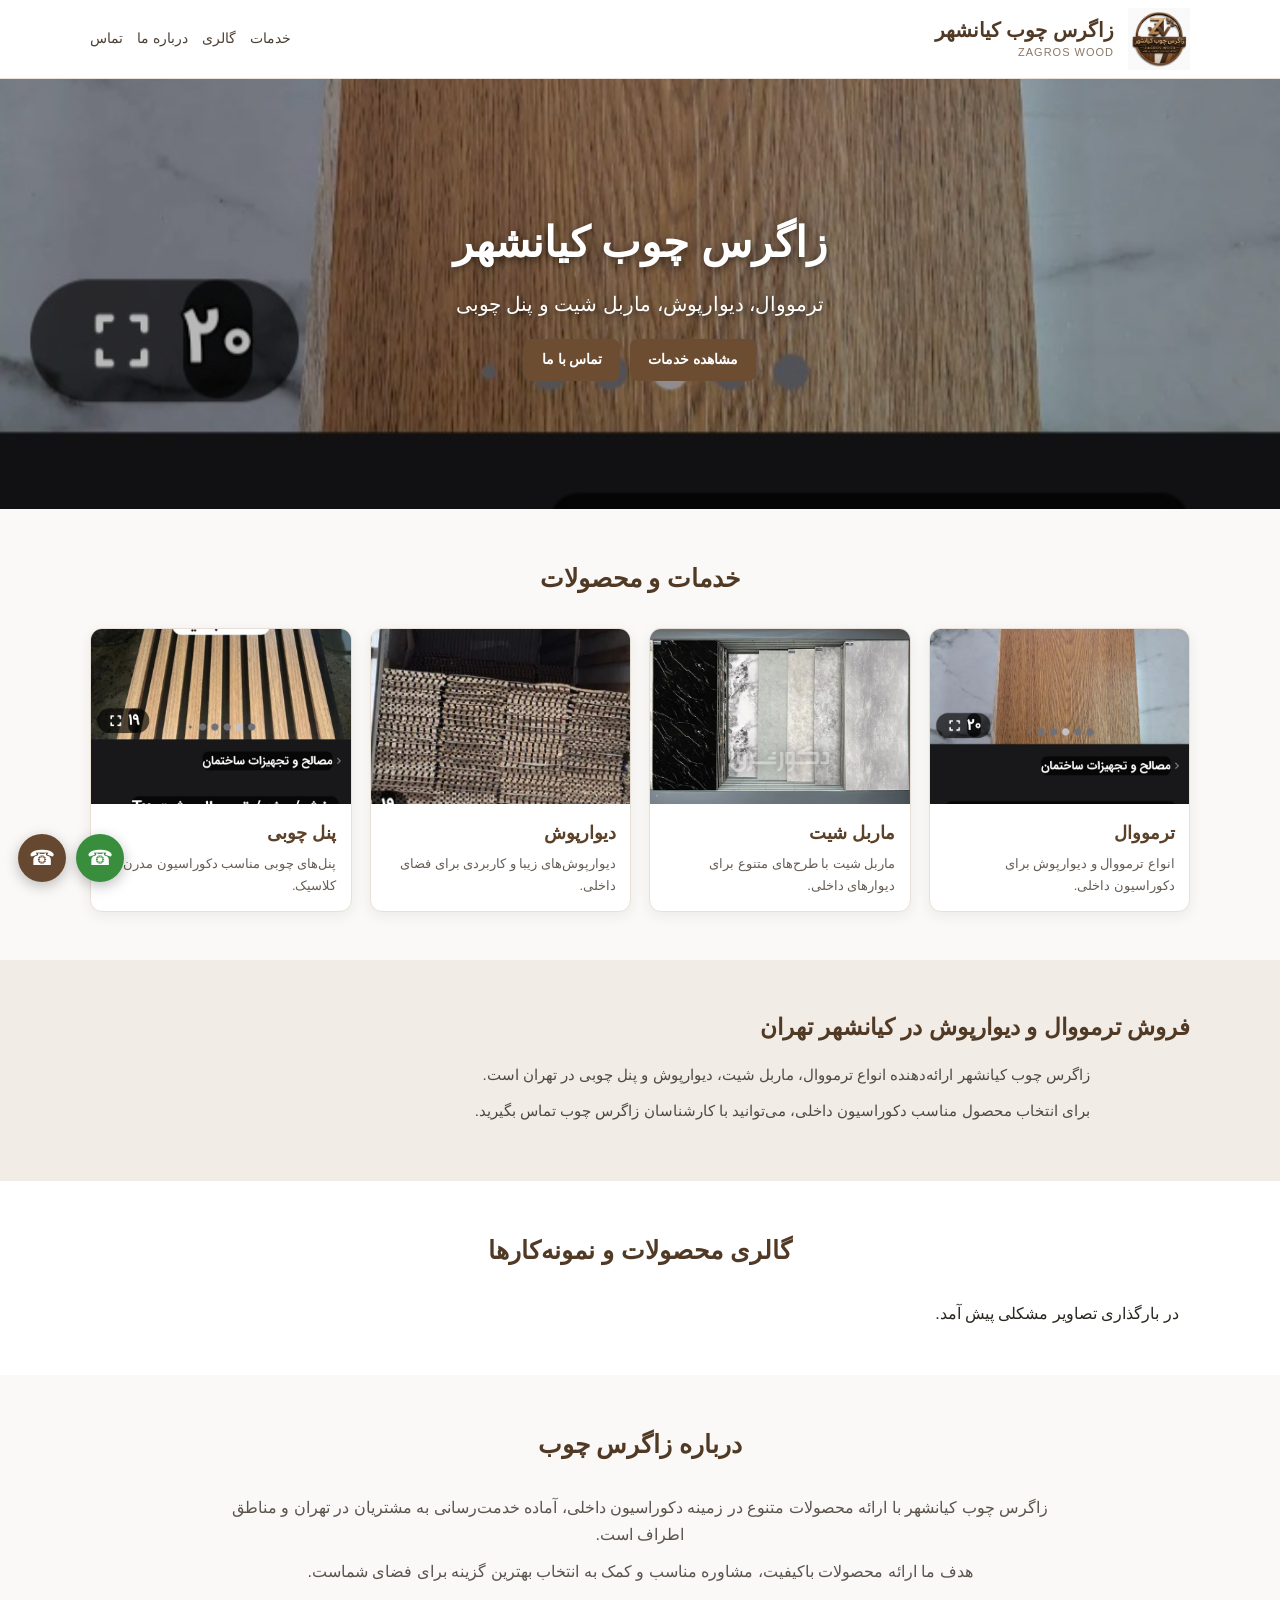
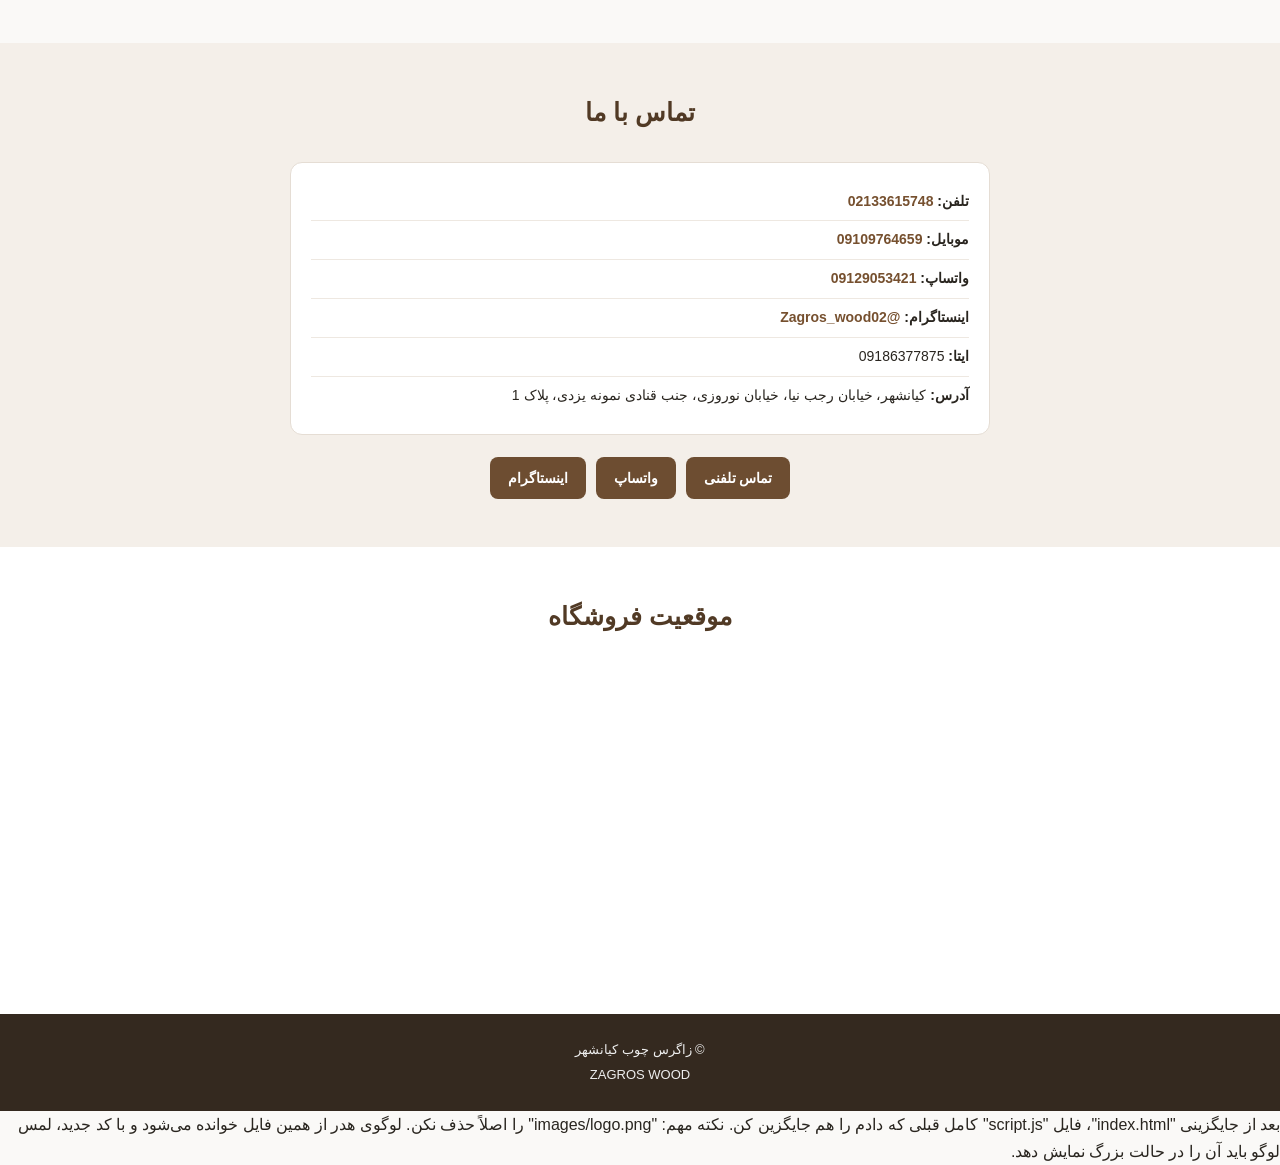
==== commit ac639e46: "Update index.html" ====
--- a/index.html
+++ b/index.html
@@ -2,656 +2,616 @@
 <html lang="fa" dir="rtl">
 
 <head>
-<meta charset="UTF-8">
-<meta name="viewport" content="width=device-width, initial-scale=1.0">
-
-<title>زاگرس چوب کیانشهر | ترمووال، ماربل شیت، دیوارپوش و پنل چوبی در تهران</title>
-
-<meta name="description" content="زاگرس چوب کیانشهر در تهران، کیانشهر؛ عرضه ترمووال، ماربل شیت، دیوارپوش و پنل چوبی همراه با مشاوره و اجرای دکوراسیون داخلی.">
-
-<meta name="robots" content="index, follow">
-<meta name="author" content="زاگرس چوب کیانشهر">
-<meta name="theme-color" content="#6b4f32">
-
-<link rel="canonical" href="https://al20251360-stack.github.io/zagroschoob/">
-<link rel="icon" type="image/png" href="images/logo.png">
-
-<meta property="og:type" content="website">
-<meta property="og:title" content="زاگرس چوب کیانشهر | ترمووال و دیوارپوش">
-<meta property="og:description" content="فروش ترمووال، ماربل شیت، دیوارپوش و پنل چوبی در کیانشهر تهران.">
-<meta property="og:url" content="https://al20251360-stack.github.io/zagroschoob/">
-<meta property="og:image" content="https://al20251360-stack.github.io/zagroschoob/images/logo.png">
-<meta property="og:locale" content="fa_IR">
-
-<script type="application/ld+json">
-{
-  "@context":"https://schema.org",
-  "@type":"LocalBusiness",
-  "@id":"https://al20251360-stack.github.io/zagroschoob/#business",
-  "name":"زاگرس چوب کیانشهر",
-  "alternateName":"ZAGROS WOOD",
-  "url":"https://al20251360-stack.github.io/zagroschoob/",
-  "logo":"https://al20251360-stack.github.io/zagroschoob/images/logo.png",
-  "image":"https://al20251360-stack.github.io/zagroschoob/images/logo.png",
-  "telephone":"+982133615748",
-  "address":{
-    "@type":"PostalAddress",
-    "streetAddress":"کیانشهر، خیابان رجب نیا، خیابان نوروزی، جنب قنادی نمونه یزدی، پلاک 1",
-    "addressLocality":"تهران",
-    "addressRegion":"تهران",
-    "addressCountry":"IR"
-  },
-  "areaServed":["کیانشهر","تهران"],
-  "sameAs":["https://instagram.com/zagros_wood02"]
-}
-</script>
-
-<link rel="stylesheet" href="style.css">
+    <meta charset="UTF-8">
+
+    <meta name="viewport"
+          content="width=device-width, initial-scale=1.0">
+
+    <title>
+        زاگرس چوب کیانشهر | ترمووال، ماربل شیت، دیوارپوش و پنل چوبی در تهران
+    </title>
+
+    <meta name="description"
+          content="زاگرس چوب کیانشهر در تهران، کیانشهر؛ عرضه ترمووال، ماربل شیت، دیوارپوش و پنل چوبی همراه با مشاوره و اجرای دکوراسیون داخلی.">
+
+    <meta name="robots"
+          content="index, follow">
+
+    <link rel="canonical"
+          href="https://al20251360-stack.github.io/zagroschoob/">
+
+    <link rel="icon"
+          type="image/png"
+          href="images/logo.png">
+
+    <link rel="stylesheet"
+          href="style.css">
+
+
+    <!-- اطلاعات کسب‌وکار برای گوگل -->
+
+    <script type="application/ld+json">
+    {
+      "@context": "https://schema.org",
+      "@type": "LocalBusiness",
+      "name": "زاگرس چوب کیانشهر",
+      "image": "https://al20251360-stack.github.io/zagroschoob/images/logo.png",
+      "url": "https://al20251360-stack.github.io/zagroschoob/",
+      "telephone": "+982133615748",
+      "address": {
+        "@type": "PostalAddress",
+        "streetAddress": "کیانشهر، خیابان رجب نیا، خیابان نوروزی، جنب قنادی نمونه یزدی، پلاک 1",
+        "addressLocality": "تهران",
+        "addressCountry": "IR"
+      },
+      "sameAs": [
+        "https://instagram.com/zagros_wood02"
+      ]
+    }
+    </script>
+
 </head>
 
+
 <body>
 
+
+<!-- =========================
+     هدر سایت
+========================= -->
+
 <header class="site-header">
-  <div class="container header-inner">
-
-    <a href="#home" class="logo-link" aria-label="صفحه اصلی زاگرس چوب کیانشهر">
-      <img src="images/logo.png"
-           alt="لوگوی زاگرس چوب کیانشهر"
-           width="90"
-           height="90"
-           fetchpriority="high">
-    </a>
-
-    <div class="brand">
-      <h1>زاگرس چوب کیانشهر</h1>
-      <p>ZAGROS WOOD</p>
-    </div>
-
-    <nav class="main-nav" aria-label="منوی اصلی">
-      <a href="#home">خانه</a>
-      <a href="#services">محصولات</a>
-      <a href="#gallery">گالری</a>
-      <a href="#about">درباره ما</a>
-      <a href="#contact">تماس</a>
-    </nav>
-
-  </div>
+
+    <div class="container header-inner">
+
+        <!-- لوگو -->
+
+        <a href="#"
+           class="logo-link"
+           aria-label="نمایش بزرگ لوگوی زاگرس چوب">
+
+            <img src="images/logo.png"
+                 alt="لوگوی زاگرس چوب کیانشهر">
+
+        </a>
+
+
+        <!-- نام کسب‌وکار -->
+
+        <div class="brand">
+
+            <h1>
+                زاگرس چوب کیانشهر
+            </h1>
+
+            <p>
+                ZAGROS WOOD
+            </p>
+
+        </div>
+
+
+        <!-- منو -->
+
+        <nav class="main-nav"
+             aria-label="منوی اصلی">
+
+            <a href="#services">
+                خدمات
+            </a>
+
+            <a href="#gallery">
+                گالری
+            </a>
+
+            <a href="#about">
+                درباره ما
+            </a>
+
+            <a href="#contact">
+                تماس
+            </a>
+
+        </nav>
+
+    </div>
+
 </header>
 
 
-<main id="home">
-
-<!-- HERO -->
-<section class="hero" aria-label="معرفی زاگرس چوب کیانشهر">
-
-  <div class="slider">
-
-    <div class="slide active">
-
-      <picture>
-        <source
-          srcset="images/IMG_20260824_053548_806.webp"
-          type="image/webp">
-
-        <img
-          src="images/IMG_20260824_053548_806.jpg"
-          alt="محصولات چوبی زاگرس چوب کیانشهر"
-          width="1200"
-          height="600"
-          fetchpriority="high">
-      </picture>
-
-      <div class="hero-content">
-        <h2>زاگرس چوب کیانشهر</h2>
+
+<!-- =========================
+     اسلایدر
+========================= -->
+
+<section class="hero">
+
+    <div class="slider">
+
+
+        <div class="slide active">
+
+            <img src="images/Screenshot_۲۰۲۶۰۸۲۴_۰۹۱۸۲۷_Divar.jpg"
+                 alt="ترمووال زاگرس چوب کیانشهر">
+
+            <div class="hero-content">
+
+                <h2>
+                    زاگرس چوب کیانشهر
+                </h2>
+
+                <p>
+                    ترمووال، دیوارپوش، ماربل شیت و پنل چوبی
+                </p>
+
+                <div class="hero-buttons">
+
+                    <a class="btn"
+                       href="#services">
+                        مشاهده خدمات
+                    </a>
+
+                    <a class="btn"
+                       href="tel:02133615748">
+                        تماس با ما
+                    </a>
+
+                </div>
+
+            </div>
+
+        </div>
+
+
+
+        <div class="slide">
+
+            <img src="images/Screenshot_۲۰۲۶۰۸۲۴_۰۹۱۷۴۹_Divar.jpg"
+                 alt="دیوارپوش">
+
+        </div>
+
+
+
+        <div class="slide">
+
+            <img src="images/Screenshot_۲۰۲۶۰۸۲۴_۰۹۱۷۵۴_Divar.jpg"
+                 alt="پنل چوبی">
+
+        </div>
+
+
+
+        <div class="slide">
+
+            <img src="images/Screenshot_۲۰۲۶۰۸۲۴_۰۹۱۷۵۹_Divar.jpg"
+                 alt="نمونه کار زاگرس چوب">
+
+        </div>
+
+    </div>
+
+</section>
+
+
+
+<!-- =========================
+     خدمات
+========================= -->
+
+<section id="services"
+         class="section">
+
+    <div class="container">
+
+        <h2 class="section-title">
+            خدمات و محصولات
+        </h2>
+
+
+        <div class="services-grid">
+
+
+            <!-- ترمووال -->
+
+            <article class="service-card">
+
+                <img class="service-image"
+                     src="images/Screenshot_۲۰۲۶۰۸۲۴_۰۹۱۸۲۷_Divar.jpg"
+                     alt="ترمووال">
+
+                <div class="service-content">
+
+                    <h3>
+                        ترمووال
+                    </h3>
+
+                    <p>
+                        انواع ترمووال و دیوارپوش برای دکوراسیون داخلی.
+                    </p>
+
+                </div>
+
+            </article>
+
+
+
+            <!-- ماربل شیت -->
+
+            <article class="service-card">
+
+                <img class="service-image"
+                     src="images/marblesheet-stand.webp"
+                     alt="ماربل شیت">
+
+                <div class="service-content">
+
+                    <h3>
+                        ماربل شیت
+                    </h3>
+
+                    <p>
+                        ماربل شیت با طرح‌های متنوع برای دیوارهای داخلی.
+                    </p>
+
+                </div>
+
+            </article>
+
+
+
+            <!-- دیوارپوش -->
+
+            <article class="service-card">
+
+                <img class="service-image"
+                     src="images/Screenshot_۲۰۲۶۰۸۲۴_۰۹۱۷۴۹_Divar.jpg"
+                     alt="دیوارپوش">
+
+                <div class="service-content">
+
+                    <h3>
+                        دیوارپوش
+                    </h3>
+
+                    <p>
+                        دیوارپوش‌های زیبا و کاربردی برای فضای داخلی.
+                    </p>
+
+                </div>
+
+            </article>
+
+
+
+            <!-- پنل چوبی -->
+
+            <article class="service-card">
+
+                <img class="service-image"
+                     src="images/Screenshot_۲۰۲۶۰۸۲۴_۰۹۱۷۵۴_Divar.jpg"
+                     alt="پنل چوبی">
+
+                <div class="service-content">
+
+                    <h3>
+                        پنل چوبی
+                    </h3>
+
+                    <p>
+                        پنل‌های چوبی مناسب دکوراسیون مدرن و کلاسیک.
+                    </p>
+
+                </div>
+
+            </article>
+
+
+        </div>
+
+    </div>
+
+</section>
+
+
+
+<!-- =========================
+     متن سئو
+========================= -->
+
+<section class="section seo-text">
+
+    <div class="container">
+
+        <h2>
+            فروش ترمووال و دیوارپوش در کیانشهر تهران
+        </h2>
 
         <p>
-          ترمووال، ماربل شیت، دیوارپوش و پنل چوبی
+            زاگرس چوب کیانشهر ارائه‌دهنده انواع ترمووال،
+            ماربل شیت، دیوارپوش و پنل چوبی در تهران است.
         </p>
 
-        <div class="hero-buttons">
-
-          <a href="tel:02133615748" class="btn">
-            📞 تماس با ما
-          </a>
-
-          <a
-            href="https://wa.me/989129053421"
-            class="btn"
-            target="_blank"
-            rel="noopener">
-            💬 واتساپ
-          </a>
-
-        </div>
-      </div>
-
-    </div>
-
-
-    <div class="slide">
-
-      <picture>
-        <source
-          srcset="images/IMG_20260824_053554_679.webp"
-          type="image/webp">
-
-        <img
-          src="images/IMG_20260824_053554_679.jpg"
-          alt="دکوراسیون چوبی زاگرس چوب کیانشهر"
-          width="1200"
-          height="600"
-          loading="lazy">
-      </picture>
-
-    </div>
-
-
-    <div class="slide">
-
-      <picture>
-        <source
-          srcset="images/Screenshot_۲۰۲۶۰۸۲۴_۰۹۱۶۲۰_Divar.webp"
-          type="image/webp">
-
-        <img
-          src="images/Screenshot_۲۰۲۶۰۸۲۴_۰۹۱۶۲۰_Divar.jpg"
-          alt="دیوارپوش و دکوراسیون داخلی"
-          width="1200"
-          height="600"
-          loading="lazy">
-      </picture>
-
-    </div>
-
-
-    <div class="slide">
-
-      <picture>
-        <source
-          srcset="images/Screenshot_۲۰۲۶۰۸۲۴_۰۹۱۷۴۹_Divar.webp"
-          type="image/webp">
-
-        <img
-          src="images/Screenshot_۲۰۲۶۰۸۲۴_۰۹۱۷۴۹_Divar.jpg"
-          alt="دیوارپوش مدرن"
-          width="1200"
-          height="600"
-          loading="lazy">
-      </picture>
-
-    </div>
-
-  </div>
+        <p>
+            برای انتخاب محصول مناسب دکوراسیون داخلی،
+            می‌توانید با کارشناسان زاگرس چوب تماس بگیرید.
+        </p>
+
+    </div>
 
 </section>
 
 
-<!-- SERVICES -->
-<section id="services" class="services section">
-
-  <div class="container">
-
-    <h2 class="section-title">
-      محصولات و خدمات زاگرس چوب کیانشهر
-    </h2>
-
-    <div class="services-grid">
-
-
-      <!-- ترمووال -->
-      <article class="service-card">
-
-        <picture>
-          <source
-            srcset="images/Screenshot_۲۰۲۶۰۸۲۴_۰۹۱۸۲۷_Divar.webp"
-            type="image/webp">
-
-          <img
-            class="service-image"
-            src="images/Screenshot_۲۰۲۶۰۸۲۴_۰۹۱۸۲۷_Divar.jpg"
-            alt="ترمووال در زاگرس چوب کیانشهر"
-            width="500"
-            height="350"
-            loading="lazy">
-        </picture>
-
-        <div class="service-content">
-
-          <h3>ترمووال</h3>
-
-          <p>
-            انواع ترمووال برای طراحی و اجرای دیوارهای مدرن و دکوراسیون داخلی.
-          </p>
-
-        </div>
-
-      </article>
-
-
-      <!-- ماربل شیت -->
-      <article class="service-card">
-
-        <img
-          class="service-image"
-          src="images/marblesheet-stand.webp"
-          alt="ماربل شیت در زاگرس چوب کیانشهر"
-          width="500"
-          height="350"
-          loading="lazy">
-
-        <div class="service-content">
-
-          <h3>ماربل شیت</h3>
-
-          <p>
-            ماربل شیت مناسب دیوارپوش و طراحی داخلی با ظاهر مدرن و شیک.
-          </p>
-
-        </div>
-
-      </article>
-
-
-      <!-- دیوارپوش -->
-      <article class="service-card">
-
-        <picture>
-          <source
-            srcset="images/Screenshot_۲۰۲۶۰۸۲۴_۰۹۱۷۴۹_Divar.webp"
-            type="image/webp">
-
-          <img
-            class="service-image"
-            src="images/Screenshot_۲۰۲۶۰۸۲۴_۰۹۱۷۴۹_Divar.jpg"
-            alt="دیوارپوش مدرن در کیانشهر"
-            width="500"
-            height="350"
-            loading="lazy">
-        </picture>
-
-        <div class="service-content">
-
-          <h3>دیوارپوش</h3>
-
-          <p>
-            دیوارپوش‌های متنوع برای زیباسازی فضای داخلی منزل، دفتر و فروشگاه.
-          </p>
-
-        </div>
-
-      </article>
-
-
-      <!-- پنل چوبی -->
-      <article class="service-card">
-
-        <picture>
-          <source
-            srcset="images/Screenshot_۲۰۲۶۰۸۲۴_۰۹۱۷۵۴_Divar.webp"
-            type="image/webp">
-
-        <img
-          class="service-image"
-          src="images/Screenshot_۲۰۲۶۰۸۲۴_۰۹۱۷۵۴_Divar.jpg"
-          alt="پنل چوبی دکوراسیون داخلی"
-          width="500"
-          height="350"
-          loading="lazy">
-        </picture>
-
-        <div class="service-content">
-
-          <h3>پنل چوبی</h3>
-
-          <p>
-            پنل‌های چوبی دکوراتیو برای ایجاد فضای گرم و مدرن.
-          </p>
-
-        </div>
-
-      </article>
-
-    </div>
-
-  </div>
+
+<!-- =========================
+     گالری
+========================= -->
+
+<section id="gallery"
+         class="section gallery">
+
+    <div class="container">
+
+        <h2 class="section-title">
+            گالری محصولات و نمونه‌کارها
+        </h2>
+
+        <!--
+        تصاویر این قسمت توسط script.js
+        به صورت خودکار از پوشه images خوانده می‌شوند.
+        -->
+
+        <div class="gallery-grid">
+
+            <p style="text-align:center;">
+                در حال بارگذاری تصاویر...
+            </p>
+
+        </div>
+
+    </div>
 
 </section>
 
 
-<!-- SEO -->
-<section class="seo-text section">
-
-  <div class="container">
-
-    <h2>
-      زاگرس چوب کیانشهر؛ ترمووال و دیوارپوش در تهران
-    </h2>
+
+<!-- =========================
+     درباره ما
+========================= -->
+
+<section id="about"
+         class="section">
+
+    <div class="container">
+
+        <h2 class="section-title">
+            درباره زاگرس چوب
+        </h2>
+
+        <div class="about-content">
+
+            <p>
+                زاگرس چوب کیانشهر با ارائه محصولات متنوع
+                در زمینه دکوراسیون داخلی، آماده خدمت‌رسانی
+                به مشتریان در تهران و مناطق اطراف است.
+            </p>
+
+            <p>
+                هدف ما ارائه محصولات باکیفیت، مشاوره مناسب
+                و کمک به انتخاب بهترین گزینه برای فضای شماست.
+            </p>
+
+        </div>
+
+    </div>
+
+</section>
+
+
+
+<!-- =========================
+     تماس
+========================= -->
+
+<section id="contact"
+         class="section contact">
+
+    <div class="container">
+
+        <h2 class="section-title">
+            تماس با ما
+        </h2>
+
+
+        <div class="contact-info">
+
+            <p>
+                <strong>
+                    تلفن:
+                </strong>
+
+                <a href="tel:02133615748">
+                    02133615748
+                </a>
+            </p>
+
+
+            <p>
+                <strong>
+                    موبایل:
+                </strong>
+
+                <a href="tel:09109764659">
+                    09109764659
+                </a>
+            </p>
+
+
+            <p>
+                <strong>
+                    واتساپ:
+                </strong>
+
+                <a href="https://wa.me/989129053421"
+                   target="_blank"
+                   rel="noopener">
+                    09129053421
+                </a>
+            </p>
+
+
+            <p>
+                <strong>
+                    اینستاگرام:
+                </strong>
+
+                <a href="https://instagram.com/zagros_wood02"
+                   target="_blank"
+                   rel="noopener">
+                    @Zagros_wood02
+                </a>
+            </p>
+
+
+            <p>
+                <strong>
+                    ایتا:
+                </strong>
+
+                09186377875
+            </p>
+
+
+            <p>
+                <strong>
+                    آدرس:
+                </strong>
+
+                کیانشهر، خیابان رجب نیا،
+                خیابان نوروزی،
+                جنب قنادی نمونه یزدی،
+                پلاک 1
+            </p>
+
+        </div>
+
+
+        <div class="contact-buttons">
+
+            <a class="btn"
+               href="tel:02133615748">
+                تماس تلفنی
+            </a>
+
+
+            <a class="btn"
+               href="https://wa.me/989129053421"
+               target="_blank"
+               rel="noopener">
+                واتساپ
+            </a>
+
+
+            <a class="btn"
+               href="https://instagram.com/zagros_wood02"
+               target="_blank"
+               rel="noopener">
+                اینستاگرام
+            </a>
+
+        </div>
+
+    </div>
+
+</section>
+
+
+
+<!-- =========================
+     نقشه
+========================= -->
+
+<section class="section map-section">
+
+    <div class="container">
+
+        <h2 class="section-title">
+            موقعیت فروشگاه
+        </h2>
+
+
+        <iframe
+            src="https://www.google.com/maps?q=PCC6%2BVFX%20Tehran%2C%20Iran&output=embed"
+            loading="lazy"
+            allowfullscreen
+            referrerpolicy="no-referrer-when-downgrade">
+        </iframe>
+
+    </div>
+
+</section>
+
+
+
+<!-- =========================
+     فوتر
+========================= -->
+
+<footer class="site-footer">
 
     <p>
-      زاگرس چوب کیانشهر در تهران، کیانشهر، عرضه‌کننده انواع ترمووال،
-      ماربل شیت، دیوارپوش و پنل چوبی برای دکوراسیون داخلی است.
+        © زاگرس چوب کیانشهر
     </p>
 
     <p>
-      اگر به دنبال خرید ترمووال، ماربل شیت، دیوارپوش یا پنل چوبی
-      در کیانشهر تهران هستید، می‌توانید برای دریافت اطلاعات محصولات،
-      مشاوره و هماهنگی با زاگرس چوب کیانشهر تماس بگیرید.
+        ZAGROS WOOD
     </p>
 
-    <p>
-      زاگرس چوب کیانشهر آماده همکاری برای پروژه‌های دکوراسیون داخلی
-      در کیانشهر و سایر مناطق تهران است.
-    </p>
-
-  </div>
-
-</section>
-
-
-<!-- ABOUT -->
-<section id="about" class="about section">
-
-  <div class="container">
-
-    <h2 class="section-title">
-      درباره زاگرس چوب کیانشهر
-    </h2>
-
-    <div class="about-content">
-
-      <p>
-        زاگرس چوب کیانشهر با ارائه محصولات متنوع در زمینه دکوراسیون داخلی،
-        انتخاب و تهیه انواع ترمووال، ماربل شیت، دیوارپوش و پنل چوبی
-        را برای مشتریان آسان‌تر می‌کند.
-      </p>
-
-      <p>
-        برای اطلاع از محصولات و دریافت مشاوره، می‌توانید با مجموعه تماس بگیرید.
-      </p>
-
-    </div>
-
-  </div>
-
-</section>
-
-
-<!-- GALLERY -->
-<section id="gallery" class="gallery section">
-
-  <div class="container">
-
-    <h2 class="section-title">
-      گالری محصولات و نمونه‌کارها
-    </h2>
-
-    <div class="gallery-grid">
-
-
-      <picture>
-        <source
-          srcset="images/IMG_20260824_053548_806.webp"
-          type="image/webp">
-
-        <img
-          src="images/IMG_20260824_053548_806.jpg"
-          alt="گالری زاگرس چوب کیانشهر"
-          width="500"
-          height="350"
-          loading="lazy">
-      </picture>
-
-
-      <picture>
-        <source
-          srcset="images/IMG_20260824_053554_679.webp"
-          type="image/webp">
-
-        <img
-          src="images/IMG_20260824_053554_679.jpg"
-          alt="محصولات زاگرس چوب"
-          width="500"
-          height="350"
-          loading="lazy">
-      </picture>
-
-
-      <picture>
-        <source
-          srcset="images/Screenshot_۲۰۲۶۰۸۲۴_۰۹۱۶۲۰_Divar.webp"
-          type="image/webp">
-
-        <img
-          src="images/Screenshot_۲۰۲۶۰۸۲۴_۰۹۱۶۲۰_Divar.jpg"
-          alt="دیوارپوش زاگرس چوب"
-          width="500"
-          height="350"
-          loading="lazy">
-      </picture>
-
-
-      <picture>
-        <source
-          srcset="images/Screenshot_۲۰۲۶۰۸۲۴_۰۹۱۷۴۹_Divar.webp"
-          type="image/webp">
-
-        <img
-          src="images/Screenshot_۲۰۲۶۰۸۲۴_۰۹۱۷۴۹_Divar.jpg"
-          alt="دیوارپوش مدرن"
-          width="500"
-          height="350"
-          loading="lazy">
-      </picture>
-
-
-      <picture>
-        <source
-          srcset="images/Screenshot_۲۰۲۶۰۸۲۴_۰۹۱۷۵۴_Divar.webp"
-          type="image/webp">
-
-        <img
-          src="images/Screenshot_۲۰۲۶۰۸۲۴_۰۹۱۷۵۴_Divar.jpg"
-          alt="پنل چوبی"
-          width="500"
-          height="350"
-          loading="lazy">
-      </picture>
-
-
-      <picture>
-        <source
-          srcset="images/Screenshot_۲۰۲۶۰۸۲۴_۰۹۱۷۵۹_Divar.webp"
-          type="image/webp">
-
-        <img
-          src="images/Screenshot_۲۰۲۶۰۸۲۴_۰۹۱۷۵۹_Divar.jpg"
-          alt="دکوراسیون داخلی"
-          width="500"
-          height="350"
-          loading="lazy">
-      </picture>
-
-
-      <picture>
-        <source
-          srcset="images/Screenshot_۲۰۲۶۰۸۲۴_۰۹۱۸۱۶_Divar.webp"
-          type="image/webp">
-
-        <img
-          src="images/Screenshot_۲۰۲۶۰۸۲۴_۰۹۱۸۱۶_Divar.jpg"
-          alt="محصولات دکوراسیون داخلی"
-          width="500"
-          height="350"
-          loading="lazy">
-      </picture>
-
-
-      <picture>
-        <source
-          srcset="images/Screenshot_۲۰۲۶۰۸۲۴_۰۹۱۸۲۲_Divar.webp"
-          type="image/webp">
-
-        <img
-          src="images/Screenshot_۲۰۲۶۰۸۲۴_۰۹۱۸۲۲_Divar.jpg"
-          alt="محصولات چوبی زاگرس"
-          width="500"
-          height="350"
-          loading="lazy">
-      </picture>
-
-
-    </div>
-
-  </div>
-
-</section>
-
-
-<!-- CONTACT -->
-<section id="contact" class="contact section">
-
-  <div class="container">
-
-    <h2 class="section-title">
-      تماس با زاگرس چوب کیانشهر
-    </h2>
-
-    <div class="contact-info">
-
-      <p>
-        📞 تلفن:
-        <a href="tel:02133615748">02133615748</a>
-      </p>
-
-      <p>
-        📱 موبایل:
-        <a href="tel:09109764659">09109764659</a>
-      </p>
-
-      <p>
-        💬 واتساپ:
-        <a
-          href="https://wa.me/989129053421"
-          target="_blank"
-          rel="noopener">
-          09129053421
-        </a>
-      </p>
-
-      <p>
-        📱 ایتا: 09186377875
-      </p>
-
-      <p>
-        📷 اینستاگرام:
-        <a
-          href="https://instagram.com/zagros_wood02"
-          target="_blank"
-          rel="noopener">
-          @Zagros_wood02
-        </a>
-      </p>
-
-      <p>
-        📍 آدرس:
-        تهران، کیانشهر، خیابان رجب نیا، خیابان نوروزی،
-        جنب قنادی نمونه یزدی، پلاک 1
-      </p>
-
-    </div>
-
-
-    <div class="contact-buttons">
-
-      <a href="tel:02133615748" class="btn">
-        📞 تماس
-      </a>
-
-      <a
-        href="https://wa.me/989129053421"
-        class="btn"
-        target="_blank"
-        rel="noopener">
-        💬 واتساپ
-      </a>
-
-      <a
-        href="https://www.google.com/maps/dir/?api=1&destination=PCC6%2BVFX%20Tehran%2C%20Iran"
-        class="btn"
-        target="_blank"
-        rel="noopener">
-        🗺️ مسیریابی
-      </a>
-
-    </div>
-
-  </div>
-
-</section>
-
-
-<!-- MAP -->
-<section class="map-section section">
-
-  <div class="container">
-
-    <h2 class="section-title">
-      موقعیت زاگرس چوب کیانشهر
-    </h2>
-
-    <iframe
-      src="https://www.google.com/maps?q=PCC6%2BVFX%20Tehran%2C%20Iran&output=embed"
-      width="100%"
-      height="300"
-      style="border:0;"
-      allowfullscreen=""
-      loading="lazy"
-      title="موقعیت زاگرس چوب کیانشهر روی نقشه">
-    </iframe>
-
-  </div>
-
-</section>
-
-</main>
-
-
-<footer class="site-footer">
-
-  <div class="container">
-
-    <p>
-      © زاگرس چوب کیانشهر - تمامی حقوق محفوظ است.
-    </p>
-
-    <p>
-      ترمووال | ماربل شیت | دیوارپوش | پنل چوبی
-    </p>
-
-  </div>
-
 </footer>
 
 
-<a
-  href="tel:02133615748"
-  class="floating-call"
-  aria-label="تماس با زاگرس چوب کیانشهر">
-  📞
+
+<!-- =========================
+     دکمه تماس شناور
+========================= -->
+
+<a class="floating-call"
+   href="tel:02133615748"
+   aria-label="تماس با زاگرس چوب">
+
+    ☎
+
 </a>
 
 
-<a
-  href="https://wa.me/989129053421"
-  class="floating-whatsapp"
-  target="_blank"
-  rel="noopener"
-  aria-label="تماس واتساپ با زاگرس چوب کیانشهر">
-  💬
+
+<!-- =========================
+     دکمه واتساپ شناور
+========================= -->
+
+<a class="floating-whatsapp"
+   href="https://wa.me/989129053421"
+   target="_blank"
+   rel="noopener"
+   aria-label="واتساپ زاگرس چوب">
+
+    ☎
+
 </a>
 
 
-<script src="script.js" defer></script>
+
+<!-- =========================
+     JavaScript
+========================= -->
+
+<script src="script.js"></script>
+
 
 </body>
+
 </html>
+
+بعد از جایگزینی "index.html"، فایل "script.js" کامل قبلی که دادم را هم جایگزین کن.
+
+نکته مهم: "images/logo.png" را اصلاً حذف نکن. لوگوی هدر از همین فایل خوانده می‌شود و با کد جدید، لمس لوگو باید آن را در حالت بزرگ نمایش دهد.
--- a/style.css
+++ b/style.css
@@ -755,3 +755,31 @@
         animation: none !important;
     }
 }
+.gallery-grid picture {
+  display: block;
+  width: 100%;
+  height: 160px;
+  overflow: hidden;
+  border-radius: 10px;
+}
+
+.gallery-grid picture img {
+  width: 100%;
+  height: 100%;
+  object-fit: cover;
+  border-radius: 10px;
+  cursor: zoom-in;
+}
+
+@media (max-width: 600px) {
+  .gallery-grid picture {
+    height: 115px;
+    border-radius: 8px;
+  }
+}
+
+@media (max-width: 380px) {
+  .gallery-grid picture {
+    height: 100px;
+  }
+}
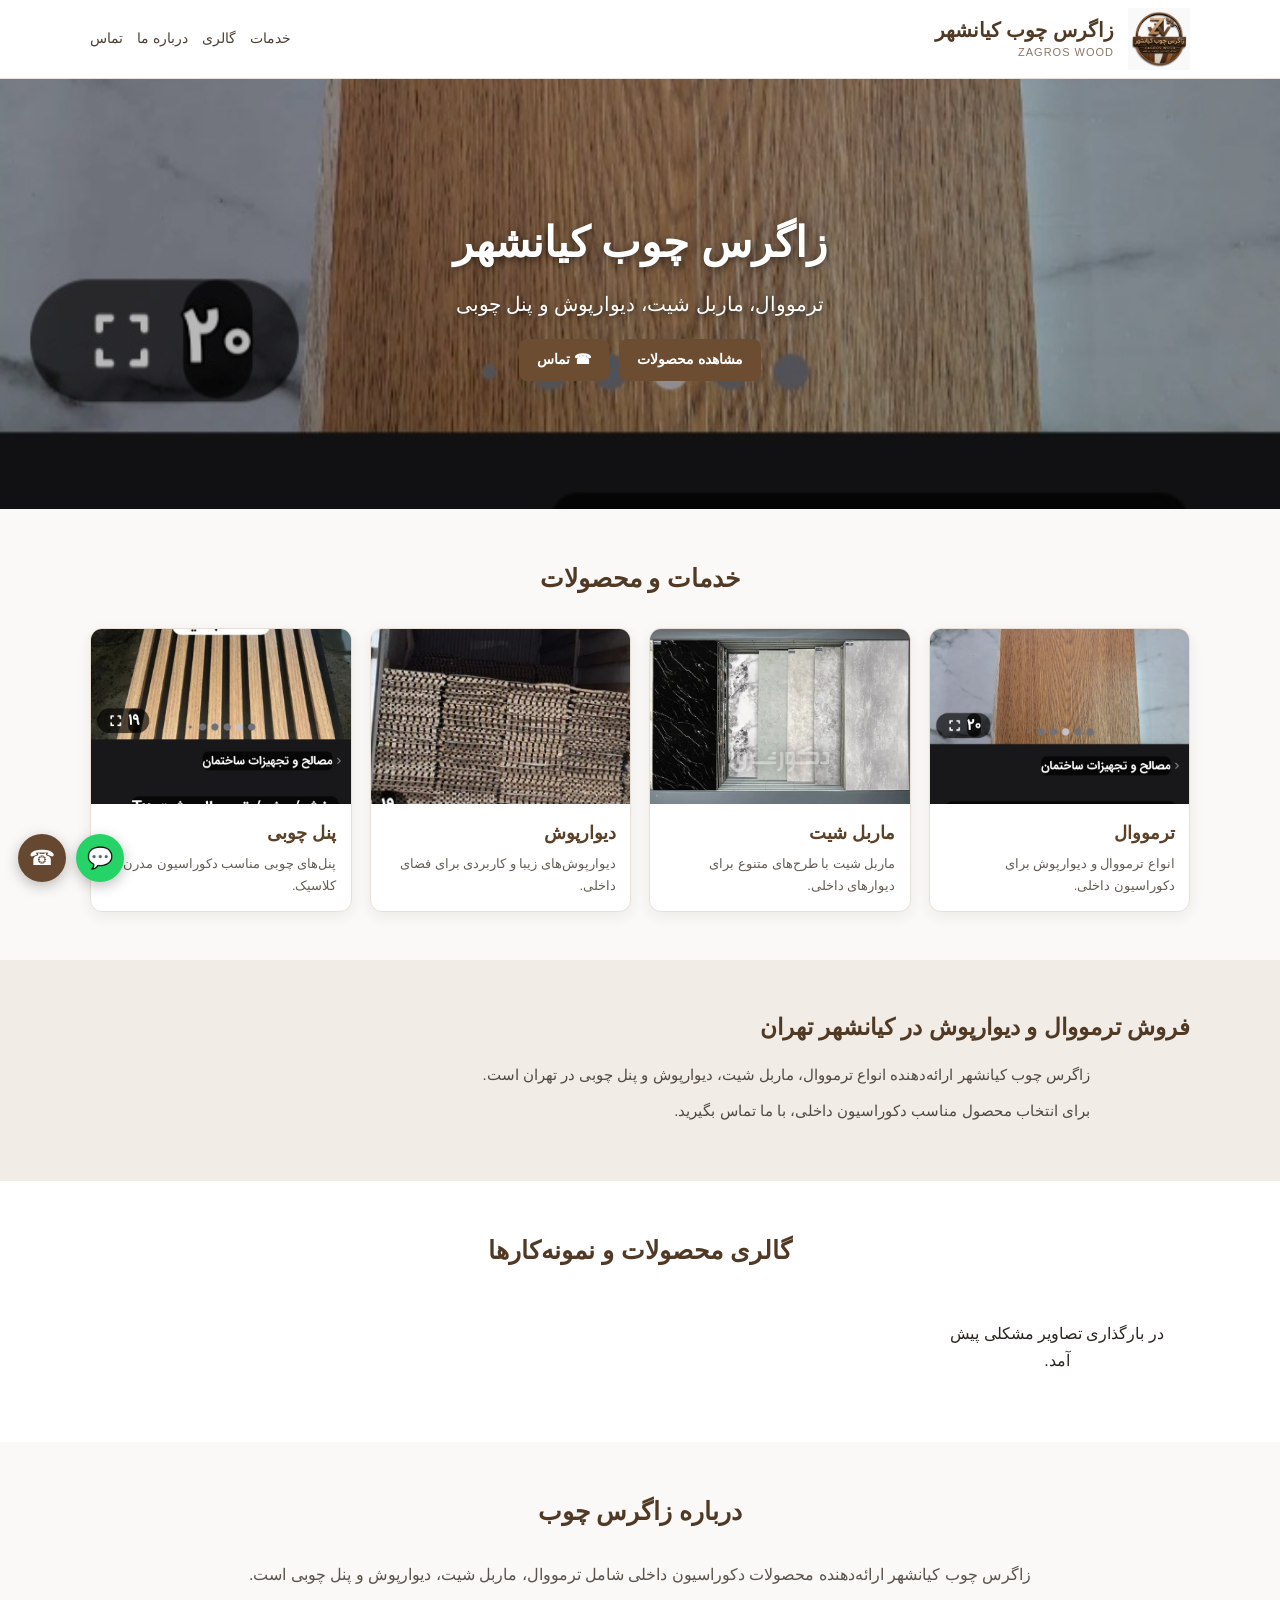
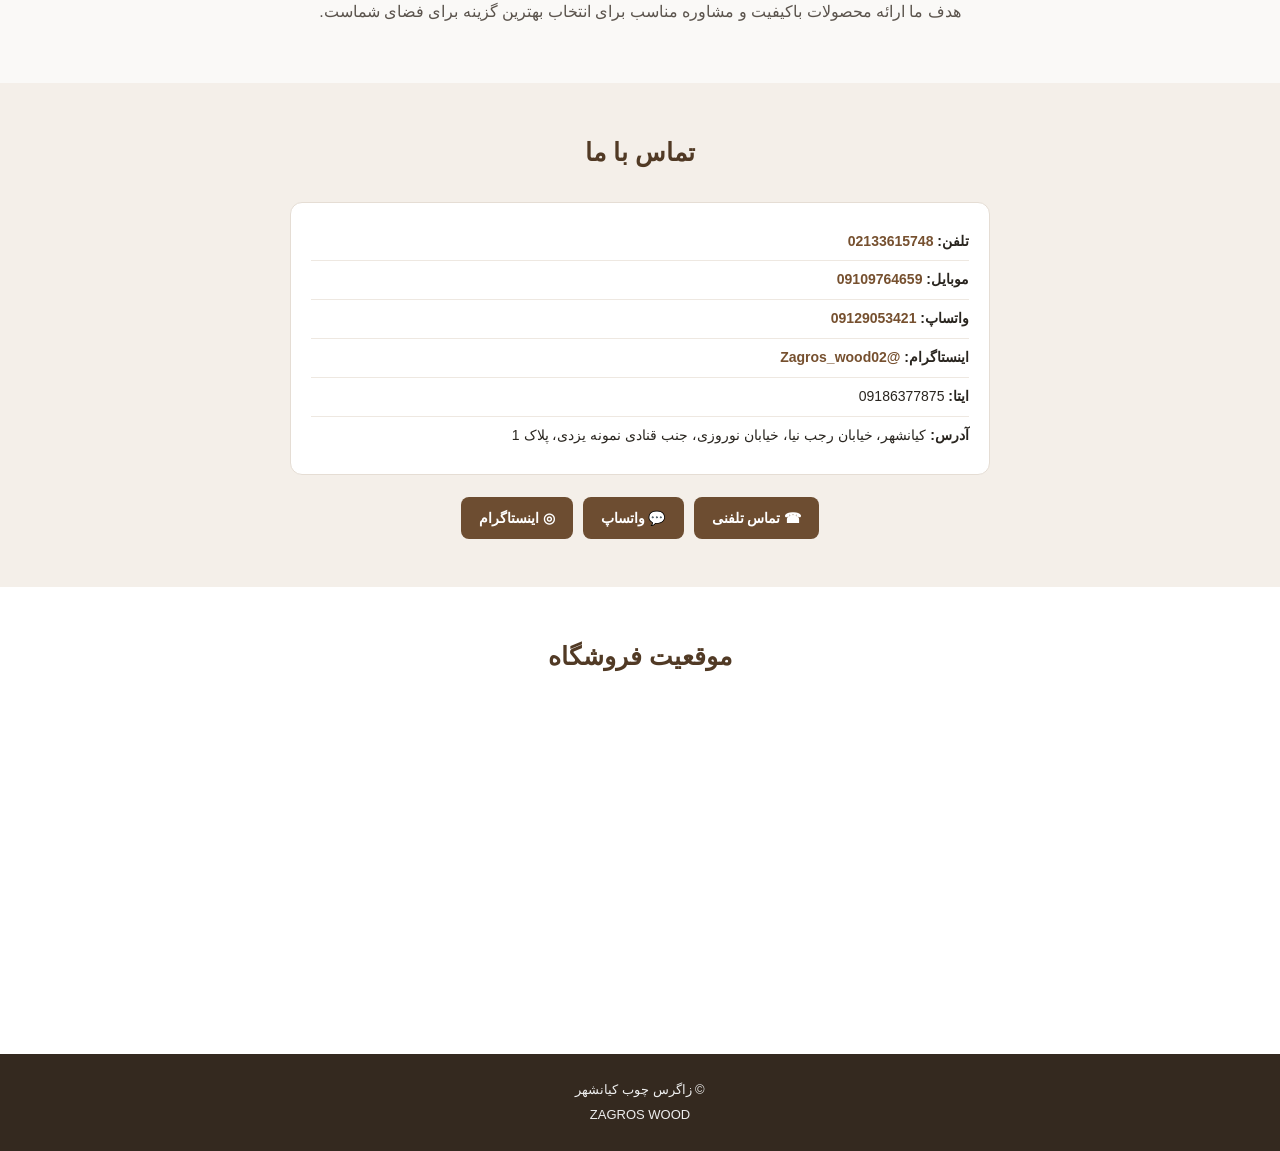
==== commit 13badcc9: "Update index.html" ====
--- a/index.html
+++ b/index.html
@@ -2,616 +2,447 @@
 <html lang="fa" dir="rtl">
 
 <head>
-    <meta charset="UTF-8">
-
-    <meta name="viewport"
-          content="width=device-width, initial-scale=1.0">
-
-    <title>
-        زاگرس چوب کیانشهر | ترمووال، ماربل شیت، دیوارپوش و پنل چوبی در تهران
-    </title>
-
-    <meta name="description"
-          content="زاگرس چوب کیانشهر در تهران، کیانشهر؛ عرضه ترمووال، ماربل شیت، دیوارپوش و پنل چوبی همراه با مشاوره و اجرای دکوراسیون داخلی.">
-
-    <meta name="robots"
-          content="index, follow">
-
-    <link rel="canonical"
-          href="https://al20251360-stack.github.io/zagroschoob/">
-
-    <link rel="icon"
-          type="image/png"
-          href="images/logo.png">
-
-    <link rel="stylesheet"
-          href="style.css">
-
-
-    <!-- اطلاعات کسب‌وکار برای گوگل -->
-
-    <script type="application/ld+json">
-    {
-      "@context": "https://schema.org",
-      "@type": "LocalBusiness",
-      "name": "زاگرس چوب کیانشهر",
-      "image": "https://al20251360-stack.github.io/zagroschoob/images/logo.png",
-      "url": "https://al20251360-stack.github.io/zagroschoob/",
-      "telephone": "+982133615748",
-      "address": {
-        "@type": "PostalAddress",
-        "streetAddress": "کیانشهر، خیابان رجب نیا، خیابان نوروزی، جنب قنادی نمونه یزدی، پلاک 1",
-        "addressLocality": "تهران",
-        "addressCountry": "IR"
-      },
-      "sameAs": [
-        "https://instagram.com/zagros_wood02"
-      ]
-    }
-    </script>
+<meta charset="UTF-8">
+<meta name="viewport" content="width=device-width, initial-scale=1.0">
+
+<title>زاگرس چوب کیانشهر | ترمووال، ماربل شیت، دیوارپوش و پنل چوبی در تهران</title>
+
+<meta name="description" content="زاگرس چوب کیانشهر در تهران؛ عرضه ترمووال، ماربل شیت، دیوارپوش و پنل چوبی همراه با مشاوره و اجرای دکوراسیون داخلی.">
+
+<meta name="robots" content="index, follow">
+
+<link rel="canonical" href="https://al20251360-stack.github.io/zagroschoob/">
+
+<link rel="icon" type="image/png" href="images/logo.png">
+
+<link rel="stylesheet" href="style.css">
+
+<script type="application/ld+json">
+{
+ "@context":"https://schema.org",
+ "@type":"LocalBusiness",
+ "name":"زاگرس چوب کیانشهر",
+ "image":"https://al20251360-stack.github.io/zagroschoob/images/logo.png",
+ "url":"https://al20251360-stack.github.io/zagroschoob/",
+ "telephone":"+982133615748",
+ "address":{
+   "@type":"PostalAddress",
+   "streetAddress":"کیانشهر، خیابان رجب نیا، خیابان نوروزی، جنب قنادی نمونه یزدی، پلاک 1",
+   "addressLocality":"تهران",
+   "addressCountry":"IR"
+ },
+ "sameAs":[
+   "https://instagram.com/zagros_wood02"
+ ]
+}
+</script>
 
 </head>
 
-
 <body>
 
-
-<!-- =========================
-     هدر سایت
-========================= -->
+<!-- هدر -->
 
 <header class="site-header">
 
-    <div class="container header-inner">
-
-        <!-- لوگو -->
-
-        <a href="#"
-           class="logo-link"
-           aria-label="نمایش بزرگ لوگوی زاگرس چوب">
-
-            <img src="images/logo.png"
-                 alt="لوگوی زاگرس چوب کیانشهر">
-
-        </a>
-
-
-        <!-- نام کسب‌وکار -->
-
-        <div class="brand">
-
-            <h1>
-                زاگرس چوب کیانشهر
-            </h1>
-
-            <p>
-                ZAGROS WOOD
-            </p>
-
-        </div>
-
-
-        <!-- منو -->
-
-        <nav class="main-nav"
-             aria-label="منوی اصلی">
-
-            <a href="#services">
-                خدمات
-            </a>
-
-            <a href="#gallery">
-                گالری
-            </a>
-
-            <a href="#about">
-                درباره ما
-            </a>
-
-            <a href="#contact">
-                تماس
-            </a>
-
-        </nav>
-
-    </div>
+<div class="container header-inner">
+
+<a href="#" class="logo-link" aria-label="لوگوی زاگرس چوب">
+<img src="images/logo.png" alt="لوگوی زاگرس چوب کیانشهر">
+</a>
+
+<div class="brand">
+<h1>زاگرس چوب کیانشهر</h1>
+<p>ZAGROS WOOD</p>
+</div>
+
+<nav class="main-nav">
+<a href="#services">خدمات</a>
+<a href="#gallery">گالری</a>
+<a href="#about">درباره ما</a>
+<a href="#contact">تماس</a>
+</nav>
+
+</div>
 
 </header>
 
 
-
-<!-- =========================
-     اسلایدر
-========================= -->
+<!-- اسلایدر -->
 
 <section class="hero">
 
-    <div class="slider">
-
-
-        <div class="slide active">
-
-            <img src="images/Screenshot_۲۰۲۶۰۸۲۴_۰۹۱۸۲۷_Divar.jpg"
-                 alt="ترمووال زاگرس چوب کیانشهر">
-
-            <div class="hero-content">
-
-                <h2>
-                    زاگرس چوب کیانشهر
-                </h2>
-
-                <p>
-                    ترمووال، دیوارپوش، ماربل شیت و پنل چوبی
-                </p>
-
-                <div class="hero-buttons">
-
-                    <a class="btn"
-                       href="#services">
-                        مشاهده خدمات
-                    </a>
-
-                    <a class="btn"
-                       href="tel:02133615748">
-                        تماس با ما
-                    </a>
-
-                </div>
-
-            </div>
-
-        </div>
-
-
-
-        <div class="slide">
-
-            <img src="images/Screenshot_۲۰۲۶۰۸۲۴_۰۹۱۷۴۹_Divar.jpg"
-                 alt="دیوارپوش">
-
-        </div>
-
-
-
-        <div class="slide">
-
-            <img src="images/Screenshot_۲۰۲۶۰۸۲۴_۰۹۱۷۵۴_Divar.jpg"
-                 alt="پنل چوبی">
-
-        </div>
-
-
-
-        <div class="slide">
-
-            <img src="images/Screenshot_۲۰۲۶۰۸۲۴_۰۹۱۷۵۹_Divar.jpg"
-                 alt="نمونه کار زاگرس چوب">
-
-        </div>
-
-    </div>
-
-</section>
-
-
-
-<!-- =========================
-     خدمات
-========================= -->
-
-<section id="services"
-         class="section">
-
-    <div class="container">
-
-        <h2 class="section-title">
-            خدمات و محصولات
-        </h2>
-
-
-        <div class="services-grid">
-
-
-            <!-- ترمووال -->
-
-            <article class="service-card">
-
-                <img class="service-image"
-                     src="images/Screenshot_۲۰۲۶۰۸۲۴_۰۹۱۸۲۷_Divar.jpg"
-                     alt="ترمووال">
-
-                <div class="service-content">
-
-                    <h3>
-                        ترمووال
-                    </h3>
-
-                    <p>
-                        انواع ترمووال و دیوارپوش برای دکوراسیون داخلی.
-                    </p>
-
-                </div>
-
-            </article>
-
-
-
-            <!-- ماربل شیت -->
-
-            <article class="service-card">
-
-                <img class="service-image"
-                     src="images/marblesheet-stand.webp"
-                     alt="ماربل شیت">
-
-                <div class="service-content">
-
-                    <h3>
-                        ماربل شیت
-                    </h3>
-
-                    <p>
-                        ماربل شیت با طرح‌های متنوع برای دیوارهای داخلی.
-                    </p>
-
-                </div>
-
-            </article>
-
-
-
-            <!-- دیوارپوش -->
-
-            <article class="service-card">
-
-                <img class="service-image"
-                     src="images/Screenshot_۲۰۲۶۰۸۲۴_۰۹۱۷۴۹_Divar.jpg"
-                     alt="دیوارپوش">
-
-                <div class="service-content">
-
-                    <h3>
-                        دیوارپوش
-                    </h3>
-
-                    <p>
-                        دیوارپوش‌های زیبا و کاربردی برای فضای داخلی.
-                    </p>
-
-                </div>
-
-            </article>
-
-
-
-            <!-- پنل چوبی -->
-
-            <article class="service-card">
-
-                <img class="service-image"
-                     src="images/Screenshot_۲۰۲۶۰۸۲۴_۰۹۱۷۵۴_Divar.jpg"
-                     alt="پنل چوبی">
-
-                <div class="service-content">
-
-                    <h3>
-                        پنل چوبی
-                    </h3>
-
-                    <p>
-                        پنل‌های چوبی مناسب دکوراسیون مدرن و کلاسیک.
-                    </p>
-
-                </div>
-
-            </article>
-
-
-        </div>
-
-    </div>
-
-</section>
-
-
-
-<!-- =========================
-     متن سئو
-========================= -->
+<div class="slider">
+
+<div class="slide active">
+
+<img src="images/Screenshot_۲۰۲۶۰۸۲۴_۰۹۱۸۲۷_Divar.jpg"
+alt="ترمووال زاگرس چوب">
+
+<div class="hero-content">
+
+<h2>زاگرس چوب کیانشهر</h2>
+
+<p>ترمووال، ماربل شیت، دیوارپوش و پنل چوبی</p>
+
+<div class="hero-buttons">
+
+<a class="btn" href="#services">
+مشاهده محصولات
+</a>
+
+<a class="btn" href="tel:02133615748">
+☎ تماس
+</a>
+
+</div>
+
+</div>
+
+</div>
+
+
+<div class="slide">
+
+<img src="images/Screenshot_۲۰۲۶۰۸۲۴_۰۹۱۷۴۹_Divar.jpg"
+alt="دیوارپوش زاگرس چوب">
+
+</div>
+
+
+<div class="slide">
+
+<img src="images/Screenshot_۲۰۲۶۰۸۲۴_۰۹۱۷۵۴_Divar.jpg"
+alt="پنل چوبی زاگرس چوب">
+
+</div>
+
+
+<div class="slide">
+
+<img src="images/Screenshot_۲۰۲۶۰۸۲۴_۰۹۱۷۵۹_Divar.jpg"
+alt="نمونه کار زاگرس چوب">
+
+</div>
+
+</div>
+
+</section>
+
+
+<!-- خدمات -->
+
+<section id="services" class="section">
+
+<div class="container">
+
+<h2 class="section-title">
+خدمات و محصولات
+</h2>
+
+
+<div class="services-grid">
+
+
+<article class="service-card">
+
+<img class="service-image"
+src="images/Screenshot_۲۰۲۶۰۸۲۴_۰۹۱۸۲۷_Divar.jpg"
+alt="ترمووال">
+
+<div class="service-content">
+
+<h3>ترمووال</h3>
+
+<p>
+انواع ترمووال و دیوارپوش برای دکوراسیون داخلی.
+</p>
+
+</div>
+
+</article>
+
+
+<article class="service-card">
+
+<img class="service-image"
+src="images/marblesheet-stand.webp"
+alt="ماربل شیت">
+
+<div class="service-content">
+
+<h3>ماربل شیت</h3>
+
+<p>
+ماربل شیت با طرح‌های متنوع برای دیوارهای داخلی.
+</p>
+
+</div>
+
+</article>
+
+
+<article class="service-card">
+
+<img class="service-image"
+src="images/Screenshot_۲۰۲۶۰۸۲۴_۰۹۱۷۴۹_Divar.jpg"
+alt="دیوارپوش">
+
+<div class="service-content">
+
+<h3>دیوارپوش</h3>
+
+<p>
+دیوارپوش‌های زیبا و کاربردی برای فضای داخلی.
+</p>
+
+</div>
+
+</article>
+
+
+<article class="service-card">
+
+<img class="service-image"
+src="images/Screenshot_۲۰۲۶۰۸۲۴_۰۹۱۷۵۴_Divar.jpg"
+alt="پنل چوبی">
+
+<div class="service-content">
+
+<h3>پنل چوبی</h3>
+
+<p>
+پنل‌های چوبی مناسب دکوراسیون مدرن و کلاسیک.
+</p>
+
+</div>
+
+</article>
+
+</div>
+
+</div>
+
+</section>
+
+
+<!-- متن سئو -->
 
 <section class="section seo-text">
 
-    <div class="container">
-
-        <h2>
-            فروش ترمووال و دیوارپوش در کیانشهر تهران
-        </h2>
-
-        <p>
-            زاگرس چوب کیانشهر ارائه‌دهنده انواع ترمووال،
-            ماربل شیت، دیوارپوش و پنل چوبی در تهران است.
-        </p>
-
-        <p>
-            برای انتخاب محصول مناسب دکوراسیون داخلی،
-            می‌توانید با کارشناسان زاگرس چوب تماس بگیرید.
-        </p>
-
-    </div>
-
-</section>
-
-
-
-<!-- =========================
-     گالری
-========================= -->
-
-<section id="gallery"
-         class="section gallery">
-
-    <div class="container">
-
-        <h2 class="section-title">
-            گالری محصولات و نمونه‌کارها
-        </h2>
-
-        <!--
-        تصاویر این قسمت توسط script.js
-        به صورت خودکار از پوشه images خوانده می‌شوند.
-        -->
-
-        <div class="gallery-grid">
-
-            <p style="text-align:center;">
-                در حال بارگذاری تصاویر...
-            </p>
-
-        </div>
-
-    </div>
-
-</section>
-
-
-
-<!-- =========================
-     درباره ما
-========================= -->
-
-<section id="about"
-         class="section">
-
-    <div class="container">
-
-        <h2 class="section-title">
-            درباره زاگرس چوب
-        </h2>
-
-        <div class="about-content">
-
-            <p>
-                زاگرس چوب کیانشهر با ارائه محصولات متنوع
-                در زمینه دکوراسیون داخلی، آماده خدمت‌رسانی
-                به مشتریان در تهران و مناطق اطراف است.
-            </p>
-
-            <p>
-                هدف ما ارائه محصولات باکیفیت، مشاوره مناسب
-                و کمک به انتخاب بهترین گزینه برای فضای شماست.
-            </p>
-
-        </div>
-
-    </div>
-
-</section>
-
-
-
-<!-- =========================
-     تماس
-========================= -->
-
-<section id="contact"
-         class="section contact">
-
-    <div class="container">
-
-        <h2 class="section-title">
-            تماس با ما
-        </h2>
-
-
-        <div class="contact-info">
-
-            <p>
-                <strong>
-                    تلفن:
-                </strong>
-
-                <a href="tel:02133615748">
-                    02133615748
-                </a>
-            </p>
-
-
-            <p>
-                <strong>
-                    موبایل:
-                </strong>
-
-                <a href="tel:09109764659">
-                    09109764659
-                </a>
-            </p>
-
-
-            <p>
-                <strong>
-                    واتساپ:
-                </strong>
-
-                <a href="https://wa.me/989129053421"
-                   target="_blank"
-                   rel="noopener">
-                    09129053421
-                </a>
-            </p>
-
-
-            <p>
-                <strong>
-                    اینستاگرام:
-                </strong>
-
-                <a href="https://instagram.com/zagros_wood02"
-                   target="_blank"
-                   rel="noopener">
-                    @Zagros_wood02
-                </a>
-            </p>
-
-
-            <p>
-                <strong>
-                    ایتا:
-                </strong>
-
-                09186377875
-            </p>
-
-
-            <p>
-                <strong>
-                    آدرس:
-                </strong>
-
-                کیانشهر، خیابان رجب نیا،
-                خیابان نوروزی،
-                جنب قنادی نمونه یزدی،
-                پلاک 1
-            </p>
-
-        </div>
-
-
-        <div class="contact-buttons">
-
-            <a class="btn"
-               href="tel:02133615748">
-                تماس تلفنی
-            </a>
-
-
-            <a class="btn"
-               href="https://wa.me/989129053421"
-               target="_blank"
-               rel="noopener">
-                واتساپ
-            </a>
-
-
-            <a class="btn"
-               href="https://instagram.com/zagros_wood02"
-               target="_blank"
-               rel="noopener">
-                اینستاگرام
-            </a>
-
-        </div>
-
-    </div>
-
-</section>
-
-
-
-<!-- =========================
-     نقشه
-========================= -->
+<div class="container">
+
+<h2>
+فروش ترمووال و دیوارپوش در کیانشهر تهران
+</h2>
+
+<p>
+زاگرس چوب کیانشهر ارائه‌دهنده انواع ترمووال،
+ماربل شیت، دیوارپوش و پنل چوبی در تهران است.
+</p>
+
+<p>
+برای انتخاب محصول مناسب دکوراسیون داخلی،
+با ما تماس بگیرید.
+</p>
+
+</div>
+
+</section>
+
+
+<!-- گالری -->
+
+<section id="gallery" class="section gallery">
+
+<div class="container">
+
+<h2 class="section-title">
+گالری محصولات و نمونه‌کارها
+</h2>
+
+<div class="gallery-grid">
+
+<p style="text-align:center;">
+در حال بارگذاری تصاویر...
+</p>
+
+</div>
+
+</div>
+
+</section>
+
+
+<!-- درباره ما -->
+
+<section id="about" class="section">
+
+<div class="container">
+
+<h2 class="section-title">
+درباره زاگرس چوب
+</h2>
+
+<div class="about-content">
+
+<p>
+زاگرس چوب کیانشهر ارائه‌دهنده محصولات دکوراسیون داخلی
+شامل ترمووال، ماربل شیت، دیوارپوش و پنل چوبی است.
+</p>
+
+<p>
+هدف ما ارائه محصولات باکیفیت و مشاوره مناسب
+برای انتخاب بهترین گزینه برای فضای شماست.
+</p>
+
+</div>
+
+</div>
+
+</section>
+
+
+<!-- تماس -->
+
+<section id="contact" class="section contact">
+
+<div class="container">
+
+<h2 class="section-title">
+تماس با ما
+</h2>
+
+<div class="contact-info">
+
+<p>
+<strong>تلفن:</strong>
+<a href="tel:02133615748">
+02133615748
+</a>
+</p>
+
+<p>
+<strong>موبایل:</strong>
+<a href="tel:09109764659">
+09109764659
+</a>
+</p>
+
+<p>
+<strong>واتساپ:</strong>
+<a href="https://wa.me/989129053421"
+target="_blank"
+rel="noopener">
+09129053421
+</a>
+</p>
+
+<p>
+<strong>اینستاگرام:</strong>
+<a href="https://instagram.com/zagros_wood02"
+target="_blank"
+rel="noopener">
+@Zagros_wood02
+</a>
+</p>
+
+<p>
+<strong>ایتا:</strong>
+09186377875
+</p>
+
+<p>
+<strong>آدرس:</strong>
+کیانشهر، خیابان رجب نیا، خیابان نوروزی،
+جنب قنادی نمونه یزدی، پلاک 1
+</p>
+
+</div>
+
+
+<div class="contact-buttons">
+
+<a class="btn" href="tel:02133615748">
+☎ تماس تلفنی
+</a>
+
+<a class="btn"
+href="https://wa.me/989129053421"
+target="_blank"
+rel="noopener">
+💬 واتساپ
+</a>
+
+<a class="btn"
+href="https://instagram.com/zagros_wood02"
+target="_blank"
+rel="noopener">
+◎ اینستاگرام
+</a>
+
+</div>
+
+</div>
+
+</section>
+
+
+<!-- نقشه -->
 
 <section class="section map-section">
 
-    <div class="container">
-
-        <h2 class="section-title">
-            موقعیت فروشگاه
-        </h2>
-
-
-        <iframe
-            src="https://www.google.com/maps?q=PCC6%2BVFX%20Tehran%2C%20Iran&output=embed"
-            loading="lazy"
-            allowfullscreen
-            referrerpolicy="no-referrer-when-downgrade">
-        </iframe>
-
-    </div>
-
-</section>
-
-
-
-<!-- =========================
-     فوتر
-========================= -->
+<div class="container">
+
+<h2 class="section-title">
+موقعیت فروشگاه
+</h2>
+
+<iframe
+src="https://www.google.com/maps?q=PCC6%2BVFX%20Tehran%2C%20Iran&output=embed"
+loading="lazy"
+allowfullscreen
+referrerpolicy="no-referrer-when-downgrade">
+</iframe>
+
+</div>
+
+</section>
+
+
+<!-- فوتر -->
 
 <footer class="site-footer">
 
-    <p>
-        © زاگرس چوب کیانشهر
-    </p>
-
-    <p>
-        ZAGROS WOOD
-    </p>
+<p>© زاگرس چوب کیانشهر</p>
+
+<p>ZAGROS WOOD</p>
 
 </footer>
 
 
-
-<!-- =========================
-     دکمه تماس شناور
-========================= -->
+<!-- دکمه تماس -->
 
 <a class="floating-call"
-   href="tel:02133615748"
-   aria-label="تماس با زاگرس چوب">
-
-    ☎
-
-</a>
-
-
-
-<!-- =========================
-     دکمه واتساپ شناور
-========================= -->
+href="tel:02133615748"
+aria-label="تماس تلفنی">
+☎
+</a>
+
+
+<!-- دکمه واتساپ -->
 
 <a class="floating-whatsapp"
-   href="https://wa.me/989129053421"
-   target="_blank"
-   rel="noopener"
-   aria-label="واتساپ زاگرس چوب">
-
-    ☎
-
-</a>
-
-
-
-<!-- =========================
-     JavaScript
-========================= -->
+href="https://wa.me/989129053421"
+target="_blank"
+rel="noopener"
+aria-label="واتساپ">
+💬
+</a>
+
 
 <script src="script.js"></script>
 
-
 </body>
 
 </html>
-
-بعد از جایگزینی "index.html"، فایل "script.js" کامل قبلی که دادم را هم جایگزین کن.
-
-نکته مهم: "images/logo.png" را اصلاً حذف نکن. لوگوی هدر از همین فایل خوانده می‌شود و با کد جدید، لمس لوگو باید آن را در حالت بزرگ نمایش دهد.
--- a/style.css
+++ b/style.css
@@ -1,6 +1,6 @@
-/* =========================
-   RESET
-========================= */
+/* =========================================
+   تنظیمات پایه
+========================================= */
 
 * {
     margin: 0;
@@ -37,9 +37,9 @@
 }
 
 
-/* =========================
-   HEADER
-========================= */
+/* =========================================
+   هدر
+========================================= */
 
 .site-header {
     background: #fff;
@@ -58,12 +58,14 @@
 
 .logo-link {
     flex-shrink: 0;
+    display: block;
 }
 
 .logo-link img {
     width: 62px;
     height: 62px;
     object-fit: contain;
+    cursor: zoom-in;
 }
 
 .brand {
@@ -91,7 +93,6 @@
 .main-nav a {
     font-size: 14px;
     color: #4c4035;
-    transition: color 0.2s ease;
 }
 
 .main-nav a:hover {
@@ -99,9 +100,9 @@
 }
 
 
-/* =========================
-   HERO
-========================= */
+/* =========================================
+   اسلایدر
+========================================= */
 
 .hero {
     width: 100%;
@@ -120,7 +121,7 @@
     inset: 0;
     opacity: 0;
     visibility: hidden;
-    transition: opacity 0.5s ease;
+    transition: opacity .5s ease;
 }
 
 .slide.active {
@@ -143,20 +144,20 @@
     justify-content: center;
     text-align: center;
     padding: 20px;
-    background: rgba(0, 0, 0, 0.28);
+    background: rgba(0,0,0,.28);
     color: #fff;
 }
 
 .hero-content h2 {
-    font-size: clamp(25px, 4vw, 42px);
+    font-size: clamp(25px,4vw,42px);
     margin-bottom: 8px;
-    text-shadow: 0 2px 8px rgba(0,0,0,0.5);
+    text-shadow: 0 2px 8px rgba(0,0,0,.5);
 }
 
 .hero-content p {
-    font-size: clamp(15px, 2vw, 20px);
+    font-size: clamp(15px,2vw,20px);
     margin-bottom: 18px;
-    text-shadow: 0 2px 6px rgba(0,0,0,0.5);
+    text-shadow: 0 2px 6px rgba(0,0,0,.5);
 }
 
 .hero-buttons {
@@ -167,9 +168,9 @@
 }
 
 
-/* =========================
-   BUTTON
-========================= */
+/* =========================================
+   دکمه‌ها
+========================================= */
 
 .btn {
     display: inline-flex;
@@ -182,24 +183,16 @@
     color: #fff;
     font-size: 14px;
     font-weight: bold;
-    transition:
-        transform 0.2s ease,
-        background 0.2s ease;
 }
 
 .btn:hover {
     background: #503820;
-    transform: translateY(-1px);
-}
-
-.btn:active {
-    transform: scale(0.98);
-}
-
-
-/* =========================
-   SECTIONS
-========================= */
+}
+
+
+/* =========================================
+   بخش‌ها
+========================================= */
 
 .section {
     padding: 48px 0;
@@ -213,13 +206,13 @@
 }
 
 
-/* =========================
-   SERVICES
-========================= */
+/* =========================================
+   خدمات و محصولات
+========================================= */
 
 .services-grid {
     display: grid;
-    grid-template-columns: repeat(4, 1fr);
+    grid-template-columns: repeat(4,1fr);
     gap: 18px;
 }
 
@@ -228,15 +221,7 @@
     border: 1px solid #e8e0d7;
     border-radius: 12px;
     overflow: hidden;
-    box-shadow: 0 4px 14px rgba(65, 48, 34, 0.07);
-    transition:
-        transform 0.2s ease,
-        box-shadow 0.2s ease;
-}
-
-.service-card:hover {
-    transform: translateY(-3px);
-    box-shadow: 0 8px 20px rgba(65, 48, 34, 0.11);
+    box-shadow: 0 4px 14px rgba(65,48,34,.07);
 }
 
 .service-image {
@@ -262,9 +247,9 @@
 }
 
 
-/* =========================
-   SEO TEXT
-========================= */
+/* =========================================
+   متن سئو
+========================================= */
 
 .seo-text {
     background: #f1ece5;
@@ -284,9 +269,9 @@
 }
 
 
-/* =========================
-   ABOUT
-========================= */
+/* =========================================
+   درباره ما
+========================================= */
 
 .about-content {
     max-width: 850px;
@@ -300,9 +285,9 @@
 }
 
 
-/* =========================
-   GALLERY
-========================= */
+/* =========================================
+   گالری
+========================================= */
 
 .gallery {
     background: #fff;
@@ -310,30 +295,36 @@
 
 .gallery-grid {
     display: grid;
-    grid-template-columns: repeat(4, 1fr);
+    grid-template-columns: repeat(4,1fr);
     gap: 12px;
 }
 
-.gallery-grid img {
+.gallery-grid picture {
+    display: block;
     width: 100%;
     height: 160px;
-    object-fit: cover;
+    overflow: hidden;
+    border-radius: 10px;
+    background: #f3eee8;
+}
+
+.gallery-grid picture img {
+    width: 100%;
+    height: 100%;
+    object-fit: contain;
     border-radius: 10px;
     cursor: zoom-in;
-    transition:
-        transform 0.2s ease,
-        opacity 0.2s ease;
-}
-
-.gallery-grid img:hover {
-    transform: scale(1.02);
-    opacity: 0.92;
-}
-
-
-/* =========================
-   CONTACT
-========================= */
+    transition: transform .2s ease;
+}
+
+.gallery-grid picture img:hover {
+    transform: scale(1.03);
+}
+
+
+/* =========================================
+   تماس
+========================================= */
 
 .contact {
     background: #f4efe9;
@@ -372,9 +363,9 @@
 }
 
 
-/* =========================
-   MAP
-========================= */
+/* =========================================
+   نقشه
+========================================= */
 
 .map-section {
     background: #fff;
@@ -389,9 +380,9 @@
 }
 
 
-/* =========================
-   FOOTER
-========================= */
+/* =========================================
+   فوتر
+========================================= */
 
 .site-footer {
     background: #34291f;
@@ -406,9 +397,9 @@
 }
 
 
-/* =========================
-   FLOATING BUTTONS
-========================= */
+/* =========================================
+   دکمه‌های شناور
+========================================= */
 
 .floating-call,
 .floating-whatsapp {
@@ -423,7 +414,7 @@
     color: #fff;
     font-size: 21px;
     z-index: 5000;
-    box-shadow: 0 4px 14px rgba(0,0,0,0.25);
+    box-shadow: 0 4px 14px rgba(0,0,0,.25);
 }
 
 .floating-call {
@@ -433,73 +424,151 @@
 
 .floating-whatsapp {
     left: 76px;
-    background: #388e3c;
-}
-
-
-/* =========================
-   LIGHTBOX
-========================= */
+    background: #25D366;
+}
+
+
+/* =========================================
+   پنجره عکس بزرگ
+========================================= */
 
 .image-lightbox {
     position: fixed;
     inset: 0;
     width: 100%;
     height: 100%;
-    background: rgba(0, 0, 0, 0.94);
+
+    background: rgba(0,0,0,.96);
+
     z-index: 99999;
 
     display: flex;
+    flex-direction: column;
+
     align-items: center;
     justify-content: center;
 
-    padding: 20px;
-}
-
-.image-lightbox img {
-    max-width: 95vw;
-    max-height: 90vh;
-    width: auto;
-    height: auto;
-    object-fit: contain;
-    border-radius: 8px;
-    box-shadow: 0 5px 30px rgba(0,0,0,0.5);
-}
+    padding: 55px 10px 15px;
+
+    overflow: auto;
+}
+
+
+/* عکس اصلی بزرگ */
+
+.image-lightbox .lightbox-main-image {
+    display: block;
+
+    width: auto !important;
+    height: auto !important;
+
+    max-width: 96vw !important;
+    max-height: 78vh !important;
+
+    object-fit: contain !important;
+
+    border-radius: 6px;
+
+    box-shadow:
+        0 8px 40px rgba(0,0,0,.75);
+}
+
+
+/* =========================================
+   نوشته زیر عکس بزرگ
+========================================= */
+
+.lightbox-info {
+    width: min(800px,94vw);
+
+    text-align: center;
+
+    margin-top: 12px;
+
+    padding: 7px 15px;
+
+    color: #fff;
+}
+
+.lightbox-info h3 {
+    color: #fff;
+
+    font-size: 22px;
+
+    font-weight: bold;
+
+    margin-bottom: 4px;
+
+    text-shadow:
+        0 2px 5px rgba(0,0,0,.7);
+}
+
+.lightbox-info p {
+    color: #eee;
+
+    font-size: 15px;
+
+    line-height: 1.7;
+}
+
+
+/* =========================================
+   دکمه ×
+========================================= */
 
 .lightbox-close {
     position: absolute;
-    top: 15px;
-    right: 18px;
-
-    width: 45px;
-    height: 45px;
+
+    top: 10px;
+    right: 15px;
+
+    width: 48px;
+    height: 48px;
 
     border: none;
+
     border-radius: 50%;
 
-    background: rgba(255,255,255,0.92);
-    color: #333;
-
-    font-size: 32px;
-    line-height: 40px;
+    background: #fff;
+
+    color: #222;
+
+    font-size: 34px;
+
+    line-height: 44px;
 
     cursor: pointer;
+
     z-index: 100000;
-}
-
-
-/* =========================
-   TABLET
-========================= */
+
+    box-shadow:
+        0 3px 15px rgba(0,0,0,.4);
+}
+
+
+/* =========================================
+   خطای گالری
+========================================= */
+
+.gallery-error {
+    text-align: center;
+    width: 100%;
+    padding: 20px;
+}
+
+
+/* =========================================
+   تبلت
+========================================= */
 
 @media (max-width: 900px) {
 
     .services-grid {
-        grid-template-columns: repeat(2, 1fr);
+        grid-template-columns: repeat(2,1fr);
     }
 
     .gallery-grid {
-        grid-template-columns: repeat(3, 1fr);
+        grid-template-columns: repeat(3,1fr);
     }
 
     .slider {
@@ -516,9 +585,9 @@
 }
 
 
-/* =========================
-   MOBILE
-========================= */
+/* =========================================
+   موبایل
+========================================= */
 
 @media (max-width: 600px) {
 
@@ -552,8 +621,6 @@
         font-size: 11px;
     }
 
-
-    /* Hero */
 
     .slider {
         height: 210px;
@@ -580,8 +647,6 @@
     }
 
 
-    /* Sections */
-
     .section {
         padding: 30px 0;
     }
@@ -592,10 +657,10 @@
     }
 
 
-    /* Services */
+    /* خدمات */
 
     .services-grid {
-        grid-template-columns: repeat(2, 1fr);
+        grid-template-columns: repeat(2,1fr);
         gap: 10px;
     }
 
@@ -617,7 +682,7 @@
     }
 
 
-    /* SEO */
+    /* سئو */
 
     .seo-text h2 {
         font-size: 19px;
@@ -629,20 +694,20 @@
     }
 
 
-    /* Gallery */
+    /* گالری */
 
     .gallery-grid {
-        grid-template-columns: repeat(2, 1fr);
+        grid-template-columns: repeat(2,1fr);
         gap: 8px;
     }
 
-    .gallery-grid img {
-        height: 115px;
+    .gallery-grid picture {
+        height: 130px;
         border-radius: 8px;
     }
 
 
-    /* Contact */
+    /* تماس */
 
     .contact-info {
         padding: 13px;
@@ -654,7 +719,7 @@
     }
 
 
-    /* Map */
+    /* نقشه */
 
     .map-section iframe {
         height: 210px;
@@ -662,7 +727,7 @@
     }
 
 
-    /* Footer */
+    /* فوتر */
 
     .site-footer {
         padding: 17px 10px;
@@ -673,7 +738,7 @@
     }
 
 
-    /* Floating */
+    /* دکمه شناور */
 
     .floating-call,
     .floating-whatsapp {
@@ -690,12 +755,49 @@
     .floating-whatsapp {
         left: 64px;
     }
-}
-
-
-/* =========================
-   VERY SMALL PHONES
-========================= */
+
+
+    /* عکس بزرگ موبایل */
+
+    .image-lightbox {
+        padding:
+            58px 5px 12px;
+    }
+
+    .image-lightbox .lightbox-main-image {
+        max-width: 98vw !important;
+        max-height: 76vh !important;
+    }
+
+
+    .lightbox-info {
+        width: 96vw;
+        margin-top: 7px;
+        padding: 5px 8px;
+    }
+
+    .lightbox-info h3 {
+        font-size: 17px;
+    }
+
+    .lightbox-info p {
+        font-size: 12px;
+    }
+
+
+    .lightbox-close {
+        top: 8px;
+        right: 9px;
+        width: 43px;
+        height: 43px;
+        font-size: 30px;
+    }
+}
+
+
+/* =========================================
+   گوشی‌های خیلی کوچک
+========================================= */
 
 @media (max-width: 380px) {
 
@@ -719,8 +821,8 @@
         height: 105px;
     }
 
-    .gallery-grid img {
-        height: 100px;
+    .gallery-grid picture {
+        height: 115px;
     }
 
     .hero-content h2 {
@@ -730,17 +832,30 @@
     .hero-content p {
         font-size: 11px;
     }
-}
-
-
-/* =========================
-   ACCESSIBILITY
-========================= */
+
+    .image-lightbox .lightbox-main-image {
+        max-height: 72vh !important;
+    }
+
+    .lightbox-info h3 {
+        font-size: 15px;
+    }
+
+    .lightbox-info p {
+        font-size: 11px;
+    }
+}
+
+
+/* =========================================
+   دسترسی‌پذیری
+========================================= */
 
 :focus-visible {
     outline: 3px solid #a47b52;
     outline-offset: 3px;
 }
+
 
 @media (prefers-reduced-motion: reduce) {
 
@@ -755,31 +870,3 @@
         animation: none !important;
     }
 }
-.gallery-grid picture {
-  display: block;
-  width: 100%;
-  height: 160px;
-  overflow: hidden;
-  border-radius: 10px;
-}
-
-.gallery-grid picture img {
-  width: 100%;
-  height: 100%;
-  object-fit: cover;
-  border-radius: 10px;
-  cursor: zoom-in;
-}
-
-@media (max-width: 600px) {
-  .gallery-grid picture {
-    height: 115px;
-    border-radius: 8px;
-  }
-}
-
-@media (max-width: 380px) {
-  .gallery-grid picture {
-    height: 100px;
-  }
-}
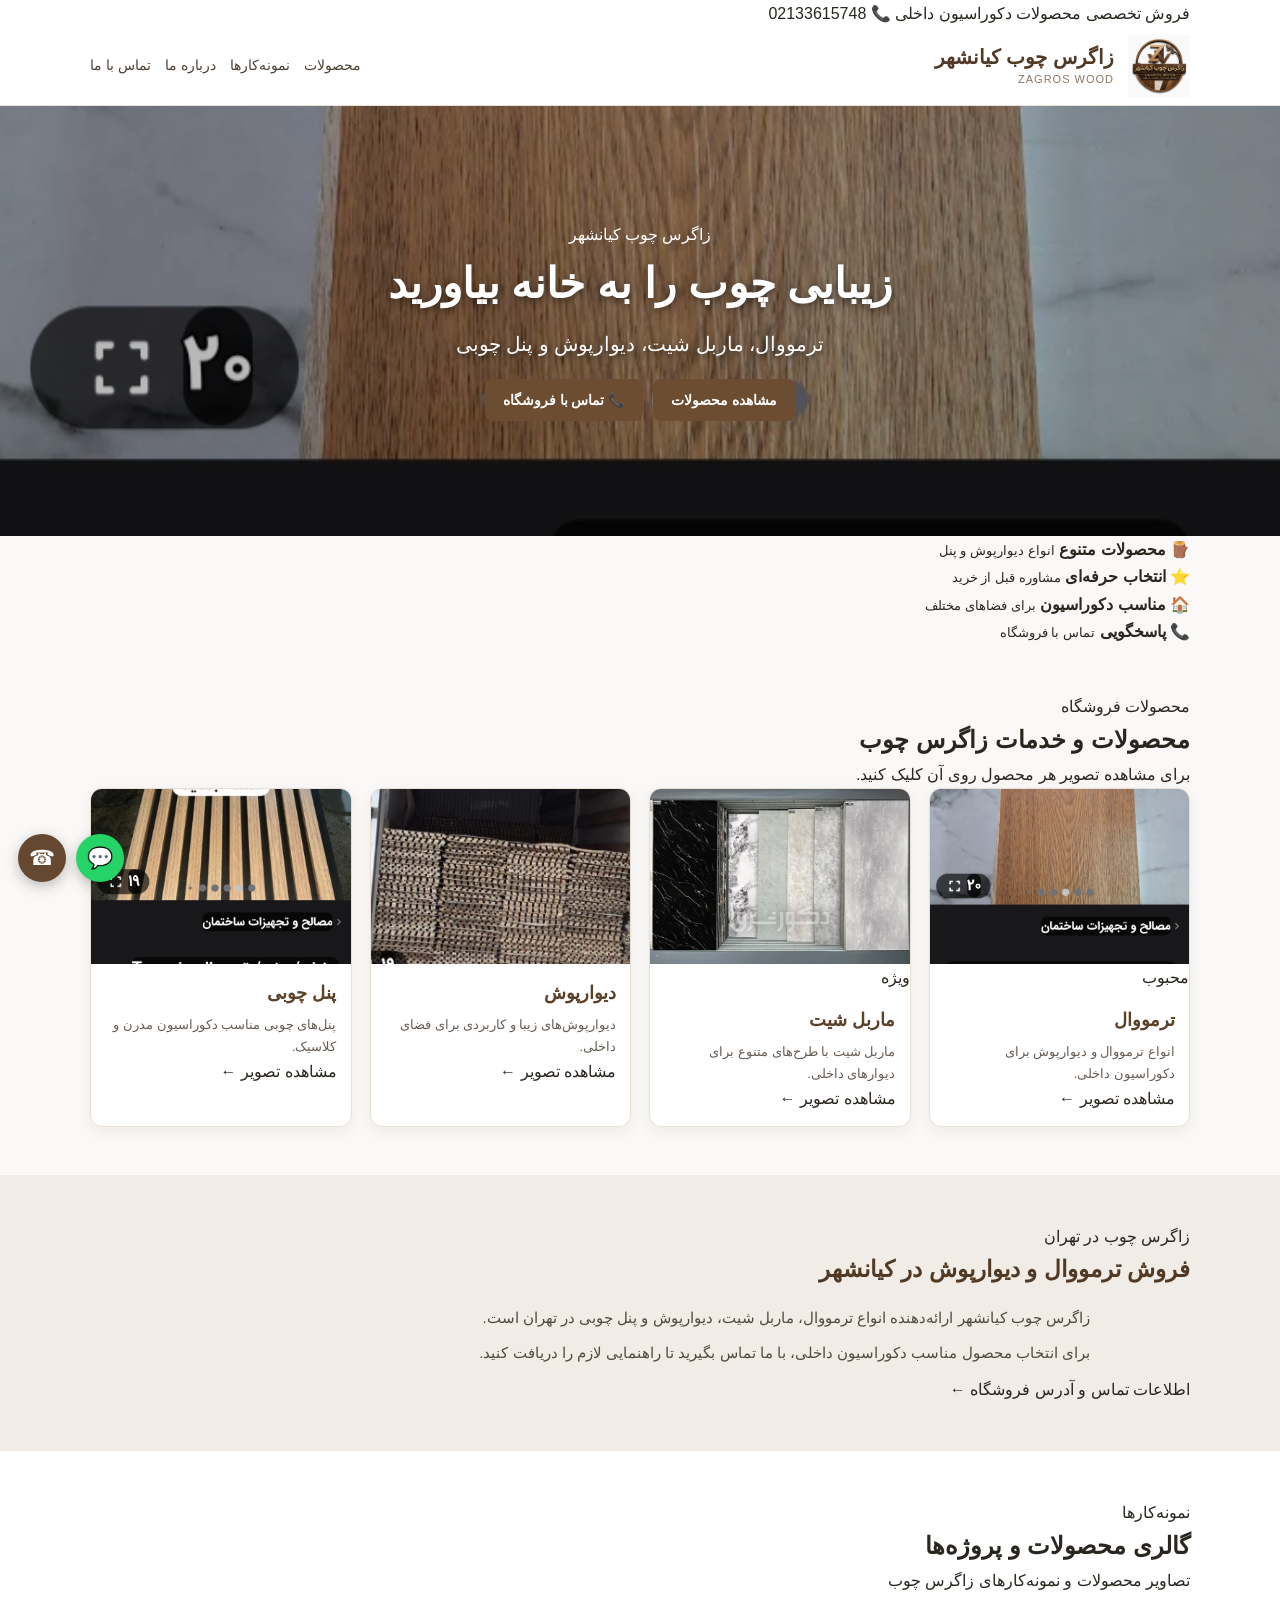
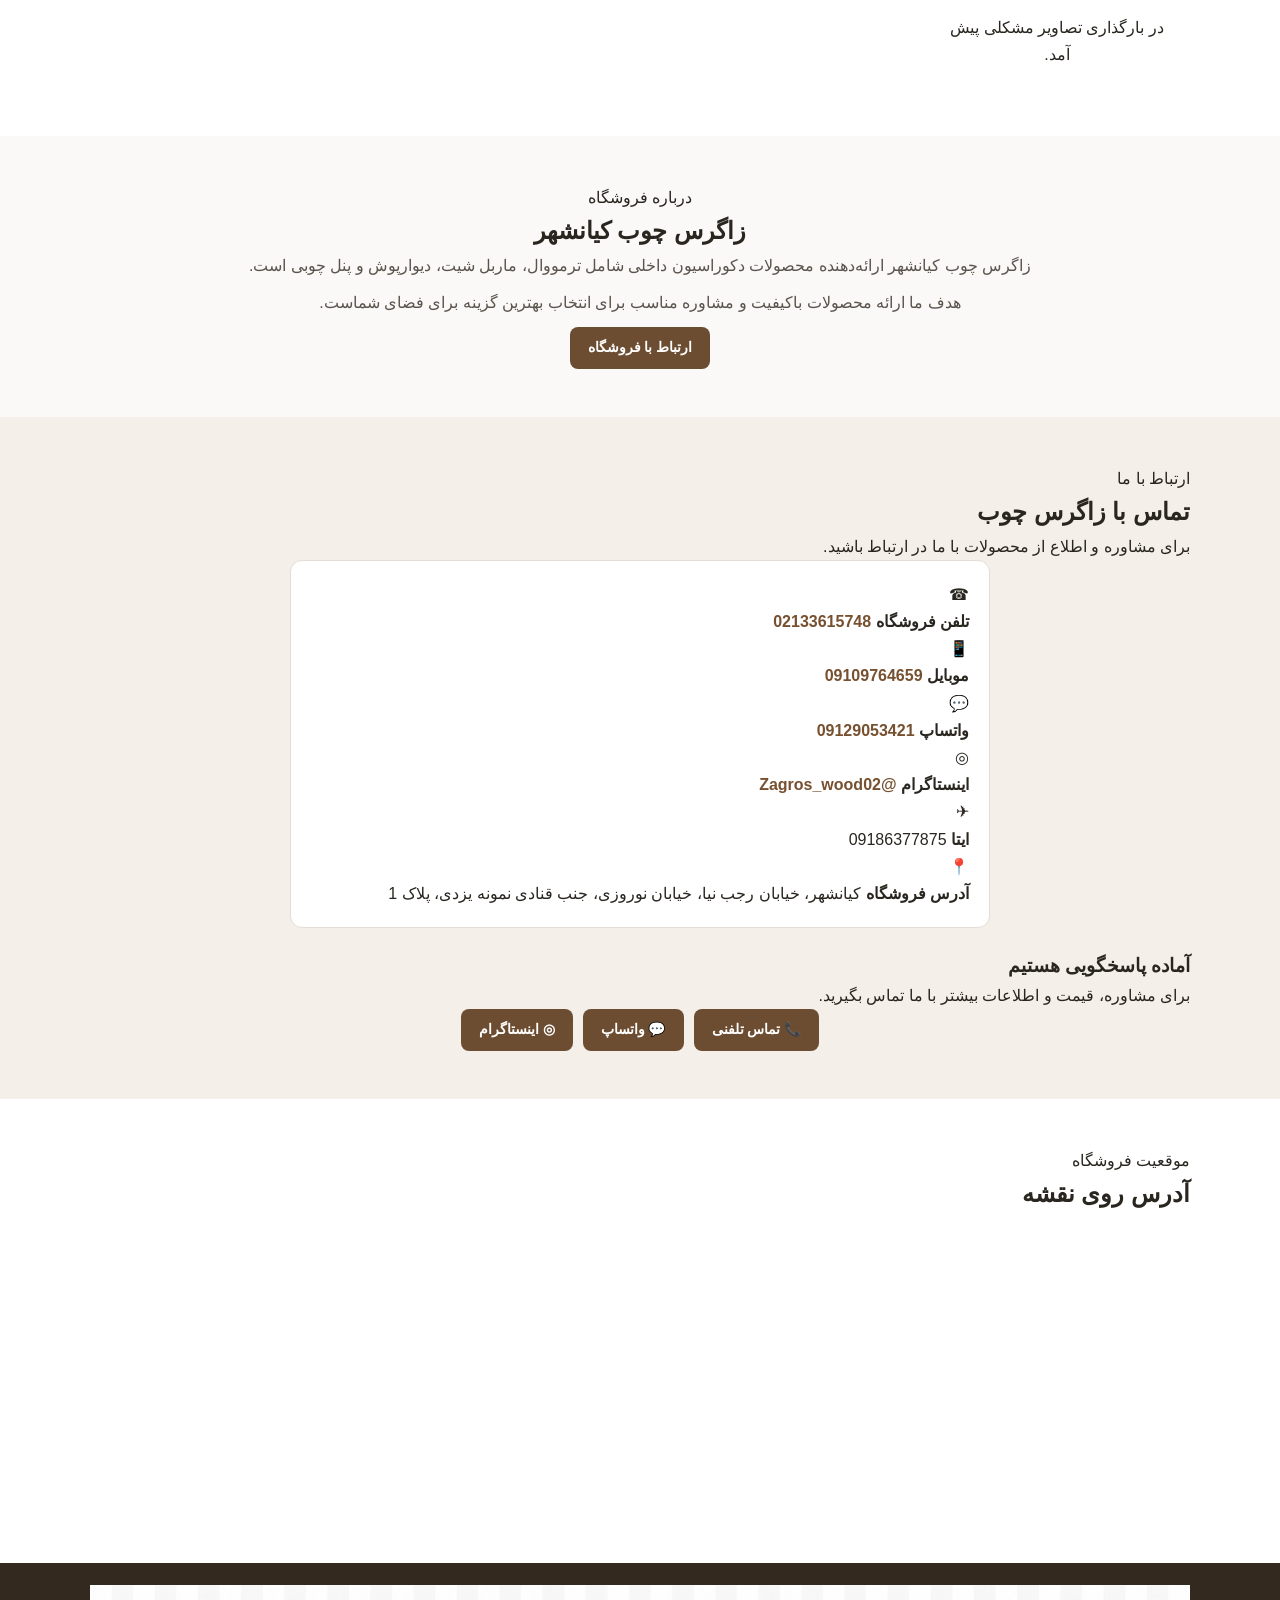
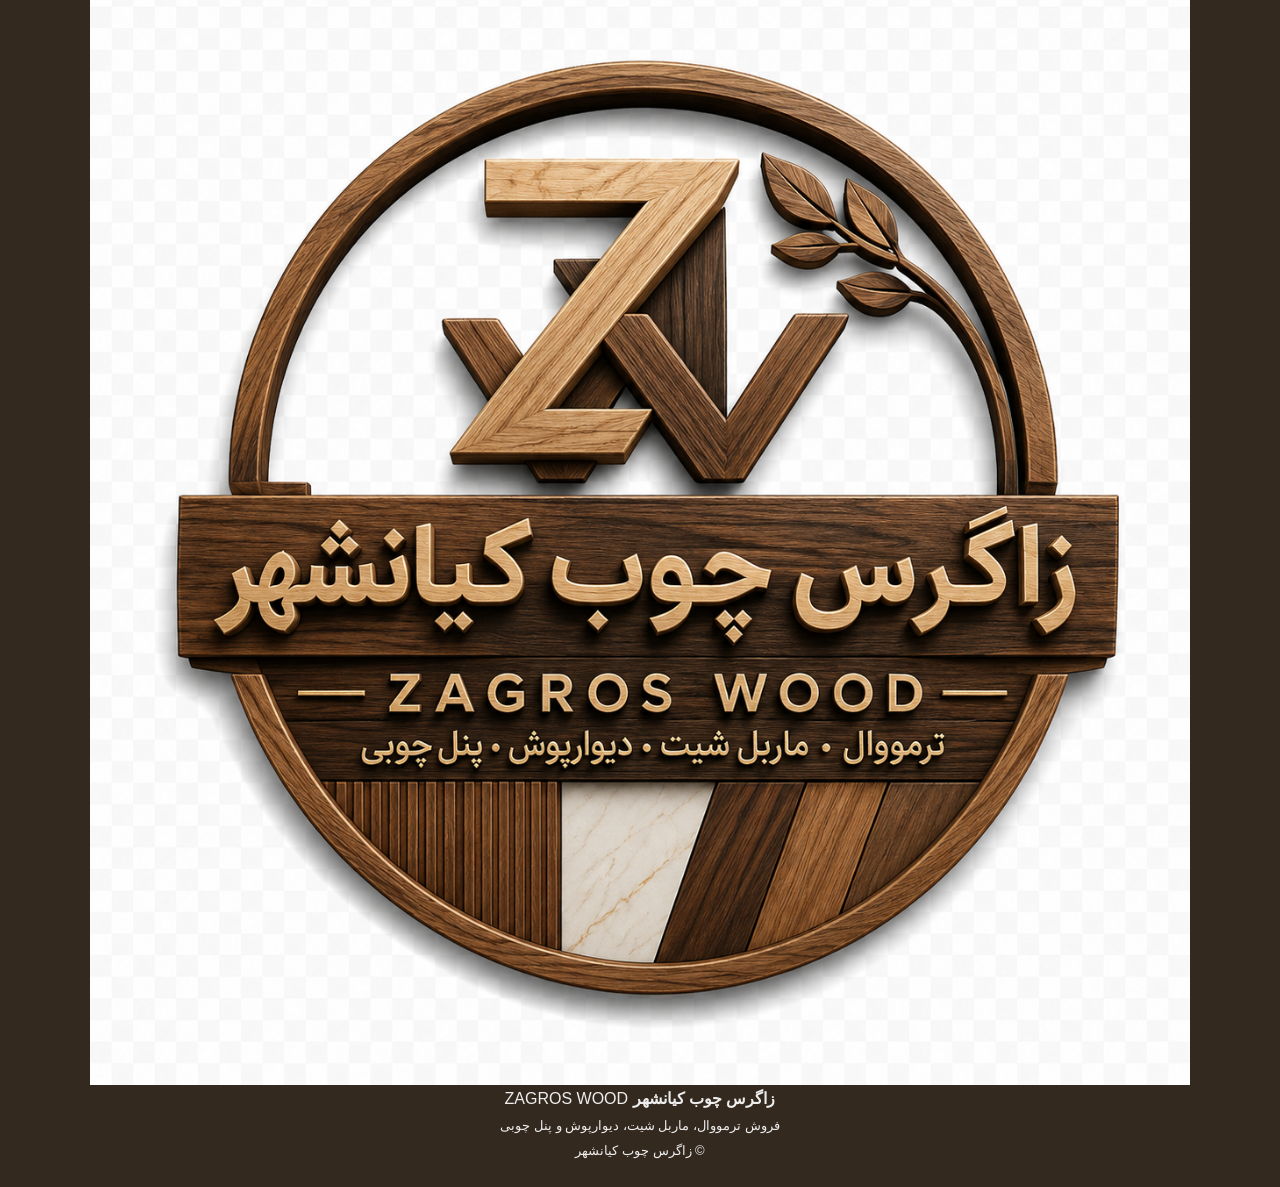
==== commit 7cc56f88: "Update index.html" ====
--- a/index.html
+++ b/index.html
@@ -1,23 +1,6 @@
-<!DOCTYPE html>
-<html lang="fa" dir="rtl">
-
-<head>
+<!DOCTYPE html><html lang="fa" dir="rtl"><head>
 <meta charset="UTF-8">
-<meta name="viewport" content="width=device-width, initial-scale=1.0">
-
-<title>زاگرس چوب کیانشهر | ترمووال، ماربل شیت، دیوارپوش و پنل چوبی در تهران</title>
-
-<meta name="description" content="زاگرس چوب کیانشهر در تهران؛ عرضه ترمووال، ماربل شیت، دیوارپوش و پنل چوبی همراه با مشاوره و اجرای دکوراسیون داخلی.">
-
-<meta name="robots" content="index, follow">
-
-<link rel="canonical" href="https://al20251360-stack.github.io/zagroschoob/">
-
-<link rel="icon" type="image/png" href="images/logo.png">
-
-<link rel="stylesheet" href="style.css">
-
-<script type="application/ld+json">
+<meta name="viewport" content="width=device-width, initial-scale=1.0"><title>زاگرس چوب کیانشهر | فروش ترمووال، ماربل شیت و دیوارپوش</title><meta name="description" content="زاگرس چوب کیانشهر؛ فروش ترمووال، ماربل شیت، دیوارپوش و پنل چوبی در تهران همراه با مشاوره و اجرای دکوراسیون داخلی."><meta name="robots" content="index, follow"><link rel="canonical" href="https://al20251360-stack.github.io/zagroschoob/"><link rel="icon" type="image/png" href="images/logo.png"><link rel="stylesheet" href="style.css"><script type="application/ld+json">
 {
  "@context":"https://schema.org",
  "@type":"LocalBusiness",
@@ -35,403 +18,219 @@
    "https://instagram.com/zagros_wood02"
  ]
 }
-</script>
-
-</head>
-
-<body>
-
-<!-- هدر -->
-
-<header class="site-header">
-
-<div class="container header-inner">
-
-<a href="#" class="logo-link" aria-label="لوگوی زاگرس چوب">
+</script></head><body><header class="site-header"><div class="top-strip">
+<div class="container top-strip-inner">
+<span>فروش تخصصی محصولات دکوراسیون داخلی</span>
+<span>📞 02133615748</span>
+</div>
+</div><div class="container header-inner"><a href="#" class="logo-link" aria-label="زاگرس چوب کیانشهر">
 <img src="images/logo.png" alt="لوگوی زاگرس چوب کیانشهر">
-</a>
-
-<div class="brand">
+</a><div class="brand">
 <h1>زاگرس چوب کیانشهر</h1>
 <p>ZAGROS WOOD</p>
-</div>
-
-<nav class="main-nav">
-<a href="#services">خدمات</a>
-<a href="#gallery">گالری</a>
+</div><nav class="main-nav">
+<a href="#services">محصولات</a>
+<a href="#gallery">نمونه‌کارها</a>
 <a href="#about">درباره ما</a>
-<a href="#contact">تماس</a>
-</nav>
-
-</div>
-
-</header>
-
-
-<!-- اسلایدر -->
-
-<section class="hero">
-
-<div class="slider">
-
-<div class="slide active">
-
-<img src="images/Screenshot_۲۰۲۶۰۸۲۴_۰۹۱۸۲۷_Divar.jpg"
+<a href="#contact">تماس با ما</a>
+</nav></div>
+</header><section class="hero"><div class="slider"><div class="slide active"><img src="images/Screenshot_۲۰۲۶۰۸۲۴_۰۹۱۸۲۷_Divar.jpg"
+alt="ترمووال زاگرس چوب کیانشهر">
+
+<div class="hero-content"><div class="hero-badge">زاگرس چوب کیانشهر</div><h2>زیبایی چوب را به خانه بیاورید</h2><p>
+ترمووال، ماربل شیت، دیوارپوش و پنل چوبی
+</p><div class="hero-buttons"><a class="btn btn-main" href="#services">
+مشاهده محصولات
+</a><a class="btn btn-light" href="tel:02133615748">
+📞 تماس با فروشگاه
+</a></div></div>
+</div><div class="slide"><img src="images/Screenshot_۲۰۲۶۰۸۲۴_۰۹۱۷۴۹_Divar.jpg"
+alt="دیوارپوش زاگرس چوب">
+
+<div class="hero-content"><div class="hero-badge">ZAGROS WOOD</div><h2>دکوراسیون متفاوت، انتخابی حرفه‌ای</h2><p>محصولات متنوع برای طراحی فضای داخلی</p></div>
+</div><div class="slide"><img src="images/Screenshot_۲۰۲۶۰۸۲۴_۰۹۱۷۵۴_Divar.jpg"
+alt="پنل چوبی زاگرس چوب">
+
+<div class="hero-content"><div class="hero-badge">محصولات دکوراسیون داخلی</div><h2>فضای خود را زیباتر کنید</h2><p>مشاوره برای انتخاب محصول مناسب فضای شما</p></div>
+</div><div class="slide"><img src="images/Screenshot_۲۰۲۶۰۸۲۴_۰۹۱۷۵۹_Divar.jpg"
+alt="نمونه کار زاگرس چوب">
+
+<div class="hero-content"><div class="hero-badge">نمونه‌کارهای زاگرس چوب</div><h2>کیفیت و زیبایی در کنار هم</h2><p>اجرای دکوراسیون با محصولات مدرن</p></div>
+</div></div></section><section class="trust-section"><div class="container trust-grid"><div class="trust-item">
+<span>🪵</span>
+<strong>محصولات متنوع</strong>
+<small>انواع دیوارپوش و پنل</small>
+</div><div class="trust-item">
+<span>⭐</span>
+<strong>انتخاب حرفه‌ای</strong>
+<small>مشاوره قبل از خرید</small>
+</div><div class="trust-item">
+<span>🏠</span>
+<strong>مناسب دکوراسیون</strong>
+<small>برای فضاهای مختلف</small>
+</div><div class="trust-item">
+<span>📞</span>
+<strong>پاسخگویی</strong>
+<small>تماس با فروشگاه</small>
+</div></div></section><section id="services" class="section products-section"><div class="container"><div class="section-heading">
+<span>محصولات فروشگاه</span>
+<h2>محصولات و خدمات زاگرس چوب</h2>
+<p>برای مشاهده تصویر هر محصول روی آن کلیک کنید.</p>
+</div><div class="services-grid"><article class="service-card"><div class="product-image-wrap"><img class="service-image"
+src="images/Screenshot_۲۰۲۶۰۸۲۴_۰۹۱۸۲۷_Divar.jpg"
 alt="ترمووال زاگرس چوب">
 
-<div class="hero-content">
-
-<h2>زاگرس چوب کیانشهر</h2>
-
-<p>ترمووال، ماربل شیت، دیوارپوش و پنل چوبی</p>
-
-<div class="hero-buttons">
-
-<a class="btn" href="#services">
-مشاهده محصولات
-</a>
-
-<a class="btn" href="tel:02133615748">
-☎ تماس
-</a>
-
-</div>
-
-</div>
-
-</div>
-
-
-<div class="slide">
-
-<img src="images/Screenshot_۲۰۲۶۰۸۲۴_۰۹۱۷۴۹_Divar.jpg"
+<span class="product-label">محبوب</span>
+
+</div><div class="service-content"><h3>ترمووال</h3><p>
+انواع ترمووال و دیوارپوش برای دکوراسیون داخلی.
+</p><div class="product-link">
+مشاهده تصویر <span>←</span>
+</div></div></article><article class="service-card"><div class="product-image-wrap"><img class="service-image"
+src="images/marblesheet-stand.webp"
+alt="ماربل شیت زاگرس چوب">
+
+<span class="product-label">ویژه</span>
+
+</div><div class="service-content"><h3>ماربل شیت</h3><p>
+ماربل شیت با طرح‌های متنوع برای دیوارهای داخلی.
+</p><div class="product-link">
+مشاهده تصویر <span>←</span>
+</div></div></article><article class="service-card"><div class="product-image-wrap"><img class="service-image"
+src="images/Screenshot_۲۰۲۶۰۸۲۴_۰۹۱۷۴۹_Divar.jpg"
 alt="دیوارپوش زاگرس چوب">
 
-</div>
-
-
-<div class="slide">
-
-<img src="images/Screenshot_۲۰۲۶۰۸۲۴_۰۹۱۷۵۴_Divar.jpg"
+</div><div class="service-content"><h3>دیوارپوش</h3><p>
+دیوارپوش‌های زیبا و کاربردی برای فضای داخلی.
+</p><div class="product-link">
+مشاهده تصویر <span>←</span>
+</div></div></article><article class="service-card"><div class="product-image-wrap"><img class="service-image"
+src="images/Screenshot_۲۰۲۶۰۸۲۴_۰۹۱۷۵۴_Divar.jpg"
 alt="پنل چوبی زاگرس چوب">
 
-</div>
-
-
-<div class="slide">
-
-<img src="images/Screenshot_۲۰۲۶۰۸۲۴_۰۹۱۷۵۹_Divar.jpg"
-alt="نمونه کار زاگرس چوب">
-
-</div>
-
-</div>
-
-</section>
-
-
-<!-- خدمات -->
-
-<section id="services" class="section">
-
-<div class="container">
-
-<h2 class="section-title">
-خدمات و محصولات
-</h2>
-
-
-<div class="services-grid">
-
-
-<article class="service-card">
-
-<img class="service-image"
-src="images/Screenshot_۲۰۲۶۰۸۲۴_۰۹۱۸۲۷_Divar.jpg"
-alt="ترمووال">
-
-<div class="service-content">
-
-<h3>ترمووال</h3>
-
-<p>
-انواع ترمووال و دیوارپوش برای دکوراسیون داخلی.
-</p>
-
-</div>
-
-</article>
-
-
-<article class="service-card">
-
-<img class="service-image"
-src="images/marblesheet-stand.webp"
-alt="ماربل شیت">
-
-<div class="service-content">
-
-<h3>ماربل شیت</h3>
-
-<p>
-ماربل شیت با طرح‌های متنوع برای دیوارهای داخلی.
-</p>
-
-</div>
-
-</article>
-
-
-<article class="service-card">
-
-<img class="service-image"
-src="images/Screenshot_۲۰۲۶۰۸۲۴_۰۹۱۷۴۹_Divar.jpg"
-alt="دیوارپوش">
-
-<div class="service-content">
-
-<h3>دیوارپوش</h3>
-
-<p>
-دیوارپوش‌های زیبا و کاربردی برای فضای داخلی.
-</p>
-
-</div>
-
-</article>
-
-
-<article class="service-card">
-
-<img class="service-image"
-src="images/Screenshot_۲۰۲۶۰۸۲۴_۰۹۱۷۵۴_Divar.jpg"
-alt="پنل چوبی">
-
-<div class="service-content">
-
-<h3>پنل چوبی</h3>
-
-<p>
+</div><div class="service-content"><h3>پنل چوبی</h3><p>
 پنل‌های چوبی مناسب دکوراسیون مدرن و کلاسیک.
-</p>
-
-</div>
-
-</article>
-
-</div>
-
-</div>
-
-</section>
-
-
-<!-- متن سئو -->
-
-<section class="section seo-text">
-
-<div class="container">
-
-<h2>
-فروش ترمووال و دیوارپوش در کیانشهر تهران
-</h2>
-
-<p>
+</p><div class="product-link">
+مشاهده تصویر <span>←</span>
+</div></div></article></div></div></section><section class="seo-text section"><div class="container"><div class="seo-box"><span class="mini-title">زاگرس چوب در تهران</span>
+
+<h2>فروش ترمووال و دیوارپوش در کیانشهر</h2><p>
 زاگرس چوب کیانشهر ارائه‌دهنده انواع ترمووال،
 ماربل شیت، دیوارپوش و پنل چوبی در تهران است.
-</p>
-
-<p>
+</p><p>
 برای انتخاب محصول مناسب دکوراسیون داخلی،
-با ما تماس بگیرید.
-</p>
-
-</div>
-
-</section>
-
-
-<!-- گالری -->
-
-<section id="gallery" class="section gallery">
-
-<div class="container">
-
-<h2 class="section-title">
-گالری محصولات و نمونه‌کارها
-</h2>
-
-<div class="gallery-grid">
-
-<p style="text-align:center;">
+با ما تماس بگیرید تا راهنمایی لازم را دریافت کنید.
+</p><a href="#contact" class="text-btn">
+اطلاعات تماس و آدرس فروشگاه ←
+</a></div></div></section><section id="gallery" class="section gallery"><div class="container"><div class="section-heading"><span>نمونه‌کارها</span>
+
+<h2>گالری محصولات و پروژه‌ها</h2><p>
+تصاویر محصولات و نمونه‌کارهای زاگرس چوب
+</p></div><div class="gallery-grid"><p style="text-align:center;width:100%;">
 در حال بارگذاری تصاویر...
-</p>
-
-</div>
-
-</div>
-
-</section>
-
-
-<!-- درباره ما -->
-
-<section id="about" class="section">
-
-<div class="container">
-
-<h2 class="section-title">
-درباره زاگرس چوب
-</h2>
-
-<div class="about-content">
-
-<p>
+</p></div></div></section><section id="about" class="section about"><div class="container"><div class="about-box"><div class="about-content"><span class="mini-title">درباره فروشگاه</span>
+
+<h2>زاگرس چوب کیانشهر</h2><p>
 زاگرس چوب کیانشهر ارائه‌دهنده محصولات دکوراسیون داخلی
 شامل ترمووال، ماربل شیت، دیوارپوش و پنل چوبی است.
-</p>
-
-<p>
+</p><p>
 هدف ما ارائه محصولات باکیفیت و مشاوره مناسب
 برای انتخاب بهترین گزینه برای فضای شماست.
-</p>
-
-</div>
-
-</div>
-
-</section>
-
-
-<!-- تماس -->
-
-<section id="contact" class="section contact">
-
-<div class="container">
-
-<h2 class="section-title">
-تماس با ما
-</h2>
-
-<div class="contact-info">
-
-<p>
-<strong>تلفن:</strong>
-<a href="tel:02133615748">
-02133615748
-</a>
-</p>
-
-<p>
-<strong>موبایل:</strong>
-<a href="tel:09109764659">
-09109764659
-</a>
-</p>
-
-<p>
-<strong>واتساپ:</strong>
+</p><a href="#contact" class="btn btn-main">
+ارتباط با فروشگاه
+</a></div></div></div></section><section id="contact" class="section contact"><div class="container"><div class="section-heading"><span>ارتباط با ما</span>
+
+<h2>تماس با زاگرس چوب</h2><p>
+برای مشاوره و اطلاع از محصولات با ما در ارتباط باشید.
+</p></div><div class="contact-layout"><div class="contact-info"><div class="contact-row">
+<span class="contact-icon">☎</span>
+<div>
+<strong>تلفن فروشگاه</strong>
+<a href="tel:02133615748">02133615748</a>
+</div>
+</div><div class="contact-row">
+<span class="contact-icon">📱</span>
+<div>
+<strong>موبایل</strong>
+<a href="tel:09109764659">09109764659</a>
+</div>
+</div><div class="contact-row">
+<span class="contact-icon">💬</span>
+<div>
+<strong>واتساپ</strong>
 <a href="https://wa.me/989129053421"
 target="_blank"
 rel="noopener">
 09129053421
 </a>
-</p>
-
-<p>
-<strong>اینستاگرام:</strong>
+</div>
+</div><div class="contact-row">
+<span class="contact-icon">◎</span>
+<div>
+<strong>اینستاگرام</strong>
 <a href="https://instagram.com/zagros_wood02"
 target="_blank"
 rel="noopener">
 @Zagros_wood02
 </a>
-</p>
-
-<p>
-<strong>ایتا:</strong>
-09186377875
-</p>
-
-<p>
-<strong>آدرس:</strong>
+</div>
+</div><div class="contact-row">
+<span class="contact-icon">✈</span>
+<div>
+<strong>ایتا</strong>
+<span>09186377875</span>
+</div>
+</div><div class="address-row"><span class="contact-icon">📍</span>
+
+<div><strong>آدرس فروشگاه</strong>
+
+<span>
 کیانشهر، خیابان رجب نیا، خیابان نوروزی،
 جنب قنادی نمونه یزدی، پلاک 1
-</p>
-
-</div>
-
-
-<div class="contact-buttons">
-
-<a class="btn" href="tel:02133615748">
-☎ تماس تلفنی
-</a>
-
-<a class="btn"
+</span></div></div></div><div class="contact-action"><h3>آماده پاسخگویی هستیم</h3><p>
+برای مشاوره، قیمت و اطلاعات بیشتر با ما تماس بگیرید.
+</p><div class="contact-buttons"><a class="btn btn-main"
+href="tel:02133615748">
+📞 تماس تلفنی
+</a>
+
+<a class="btn whatsapp-btn"
 href="https://wa.me/989129053421"
 target="_blank"
 rel="noopener">
 💬 واتساپ
 </a>
 
-<a class="btn"
+<a class="btn instagram-btn"
 href="https://instagram.com/zagros_wood02"
 target="_blank"
 rel="noopener">
 ◎ اینستاگرام
 </a>
 
-</div>
-
-</div>
-
-</section>
-
-
-<!-- نقشه -->
-
-<section class="section map-section">
-
-<div class="container">
-
-<h2 class="section-title">
-موقعیت فروشگاه
-</h2>
-
-<iframe
+</div></div></div></div></section><section class="section map-section"><div class="container"><div class="section-heading"><span>موقعیت فروشگاه</span>
+
+<h2>آدرس روی نقشه</h2></div><iframe
 src="https://www.google.com/maps?q=PCC6%2BVFX%20Tehran%2C%20Iran&output=embed"
 loading="lazy"
 allowfullscreen
 referrerpolicy="no-referrer-when-downgrade">
-</iframe>
-
-</div>
-
-</section>
-
-
-<!-- فوتر -->
-
-<footer class="site-footer">
-
-<p>© زاگرس چوب کیانشهر</p>
-
-<p>ZAGROS WOOD</p>
-
-</footer>
-
-
-<!-- دکمه تماس -->
-
-<a class="floating-call"
+</iframe></div></section><footer class="site-footer"><div class="container"><div class="footer-brand">
+<img src="images/logo.png" alt="زاگرس چوب">
+<div>
+<strong>زاگرس چوب کیانشهر</strong>
+<span>ZAGROS WOOD</span>
+</div>
+</div><p>
+فروش ترمووال، ماربل شیت، دیوارپوش و پنل چوبی
+</p><p class="copyright">
+© زاگرس چوب کیانشهر
+</p></div></footer><a class="floating-call"
 href="tel:02133615748"
 aria-label="تماس تلفنی">
 ☎
 </a>
 
-
-<!-- دکمه واتساپ -->
-
 <a class="floating-whatsapp"
 href="https://wa.me/989129053421"
 target="_blank"
@@ -440,9 +239,5 @@
 💬
 </a>
 
-
-<script src="script.js"></script>
-
-</body>
-
+<script src="script.js"></script></body>
 </html>
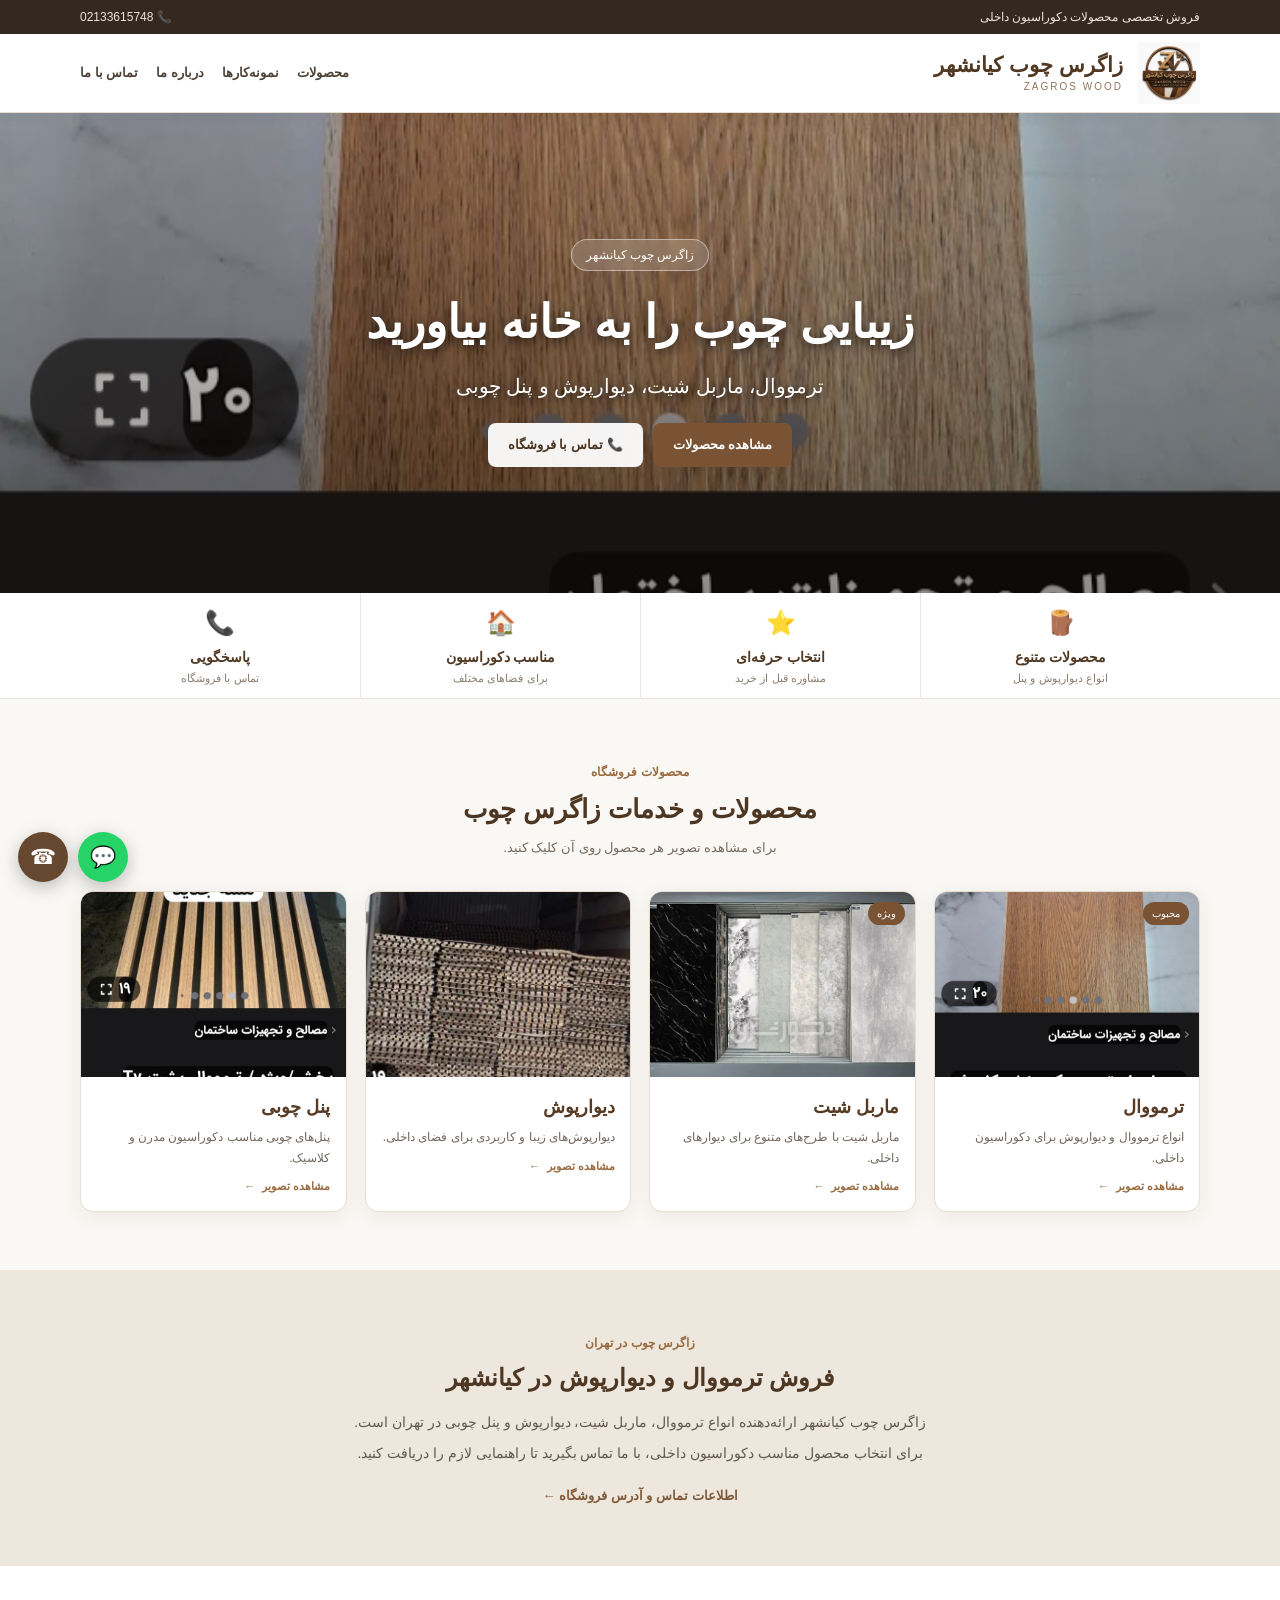
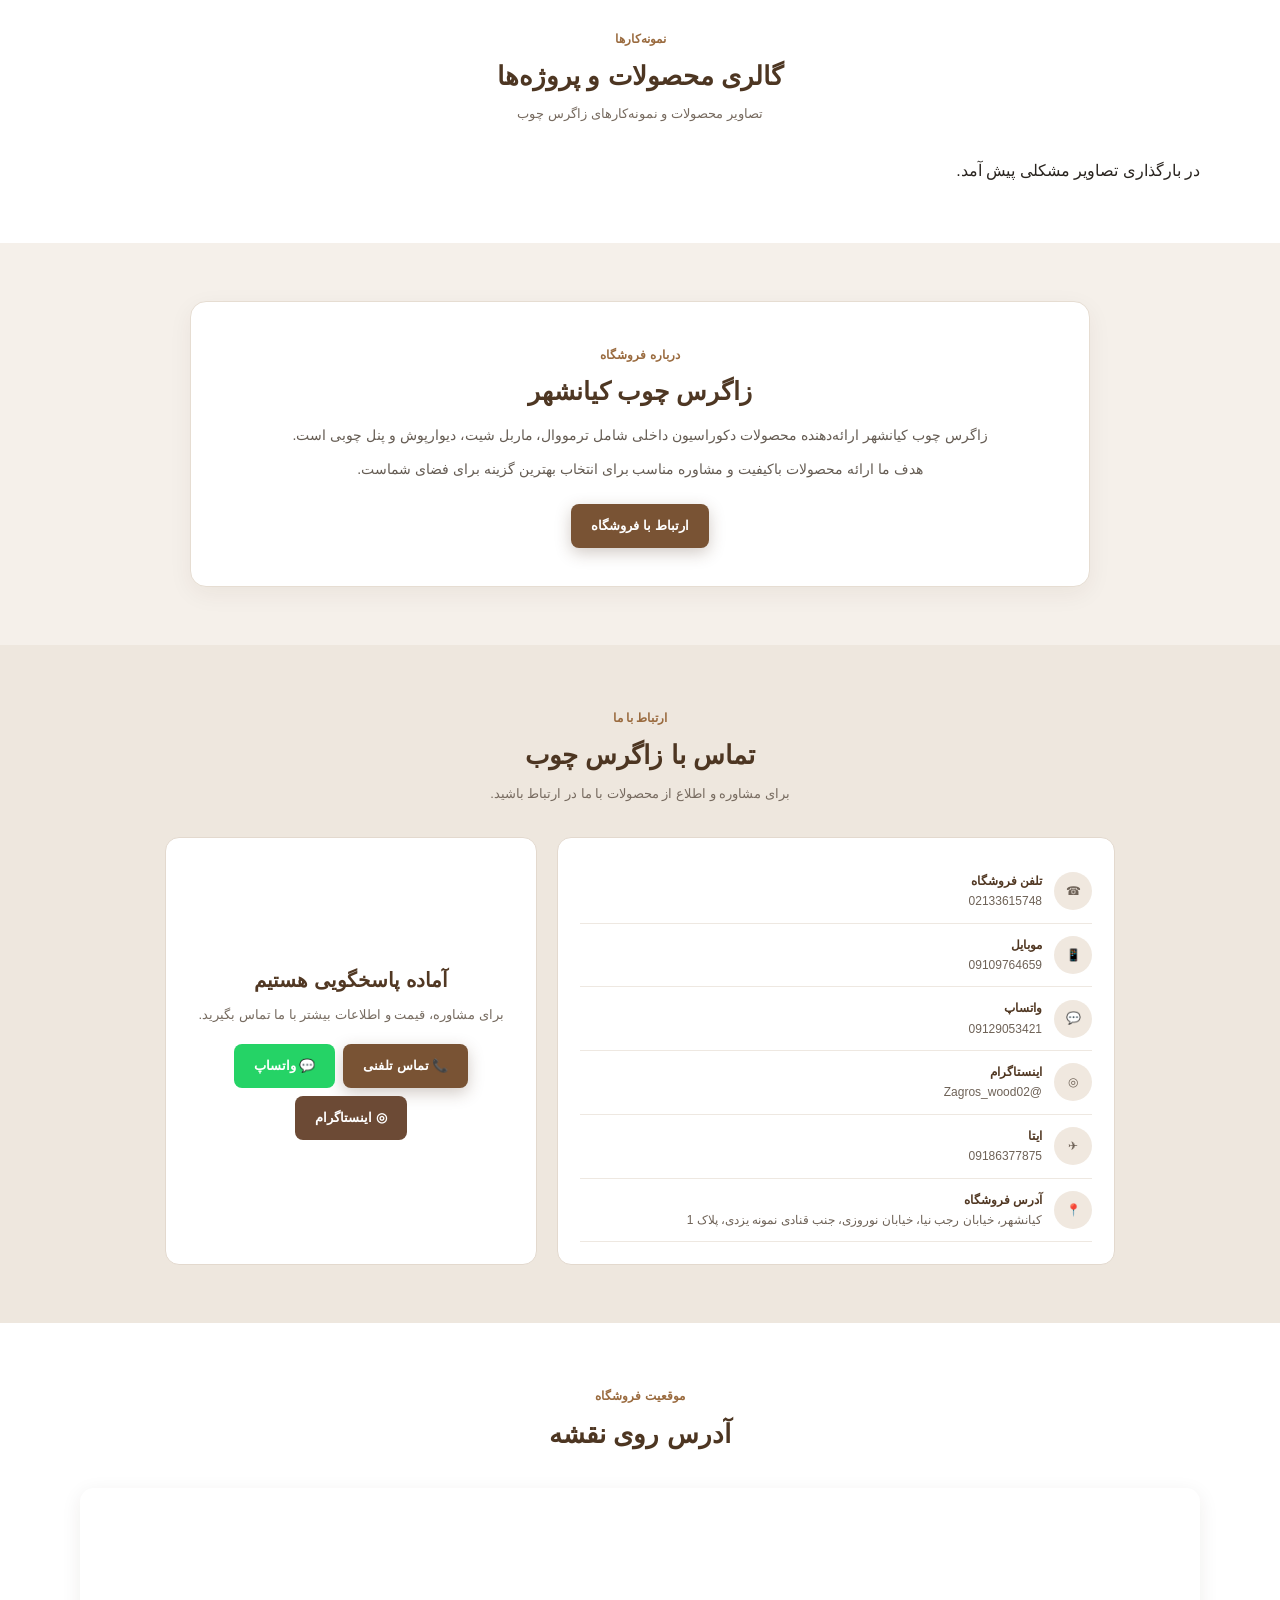
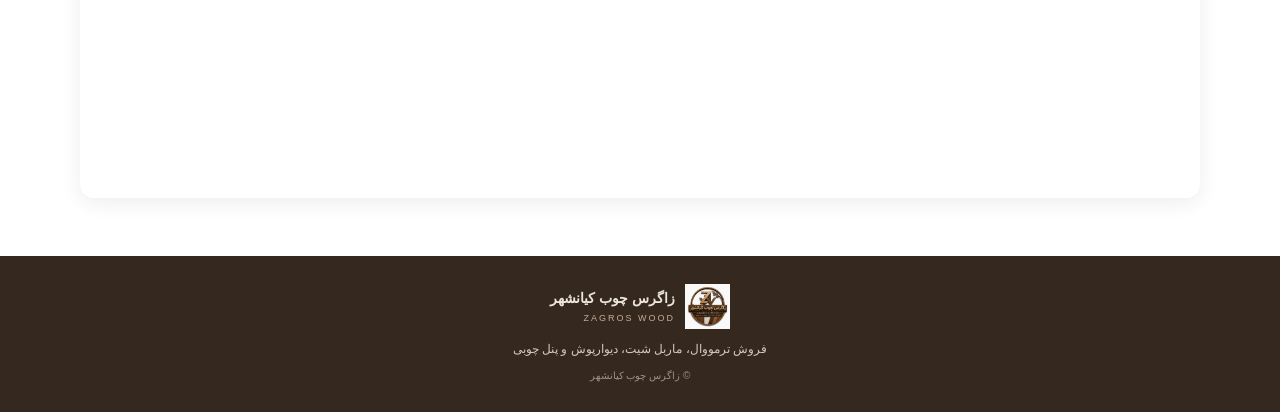
==== commit 19136eca: "Update index.html" ====
--- a/index.html
+++ b/index.html
@@ -18,71 +18,119 @@
    "https://instagram.com/zagros_wood02"
  ]
 }
-</script></head><body><header class="site-header"><div class="top-strip">
-<div class="container top-strip-inner">
-<span>فروش تخصصی محصولات دکوراسیون داخلی</span>
-<span>📞 02133615748</span>
-</div>
-</div><div class="container header-inner"><a href="#" class="logo-link" aria-label="زاگرس چوب کیانشهر">
-<img src="images/logo.png" alt="لوگوی زاگرس چوب کیانشهر">
-</a><div class="brand">
-<h1>زاگرس چوب کیانشهر</h1>
-<p>ZAGROS WOOD</p>
-</div><nav class="main-nav">
-<a href="#services">محصولات</a>
+</script></head><body><header class="site-header"><div class="top-strip"><div class="container top-strip-inner"><span>فروش تخصصی محصولات دکوراسیون داخلی</span>
+
+<a href="tel:02133615748">
+📞 02133615748
+</a></div></div><div class="container header-inner"><a href="#" class="logo-link" aria-label="زاگرس چوب کیانشهر"><img src="images/logo.png"
+alt="لوگوی زاگرس چوب کیانشهر">
+
+</a><div class="brand"><h1>زاگرس چوب کیانشهر</h1><p>ZAGROS WOOD</p></div><nav class="main-nav"><a href="#services">محصولات</a>
+
 <a href="#gallery">نمونه‌کارها</a>
+
 <a href="#about">درباره ما</a>
+
 <a href="#contact">تماس با ما</a>
-</nav></div>
-</header><section class="hero"><div class="slider"><div class="slide active"><img src="images/Screenshot_۲۰۲۶۰۸۲۴_۰۹۱۸۲۷_Divar.jpg"
+
+</nav></div></header><section class="hero"><div class="slider"><div class="slide active"><img src="images/Screenshot_۲۰۲۶۰۸۲۴_۰۹۱۸۲۷_Divar.jpg"
 alt="ترمووال زاگرس چوب کیانشهر">
 
-<div class="hero-content"><div class="hero-badge">زاگرس چوب کیانشهر</div><h2>زیبایی چوب را به خانه بیاورید</h2><p>
+<div class="hero-content"><div class="hero-badge">
+زاگرس چوب کیانشهر
+</div><h2>
+زیبایی چوب را به خانه بیاورید
+</h2><p>
 ترمووال، ماربل شیت، دیوارپوش و پنل چوبی
-</p><div class="hero-buttons"><a class="btn btn-main" href="#services">
+</p><div class="hero-buttons"><a class="btn btn-main"
+href="#services">
 مشاهده محصولات
-</a><a class="btn btn-light" href="tel:02133615748">
+</a>
+
+<a class="btn btn-light"
+href="tel:02133615748">
 📞 تماس با فروشگاه
-</a></div></div>
-</div><div class="slide"><img src="images/Screenshot_۲۰۲۶۰۸۲۴_۰۹۱۷۴۹_Divar.jpg"
+</a>
+
+</div></div></div><div class="slide"><img src="images/Screenshot_۲۰۲۶۰۸۲۴_۰۹۱۷۴۹_Divar.jpg"
 alt="دیوارپوش زاگرس چوب">
 
-<div class="hero-content"><div class="hero-badge">ZAGROS WOOD</div><h2>دکوراسیون متفاوت، انتخابی حرفه‌ای</h2><p>محصولات متنوع برای طراحی فضای داخلی</p></div>
-</div><div class="slide"><img src="images/Screenshot_۲۰۲۶۰۸۲۴_۰۹۱۷۵۴_Divar.jpg"
+<div class="hero-content"><div class="hero-badge">
+ZAGROS WOOD
+</div><h2>
+دکوراسیون متفاوت، انتخابی حرفه‌ای
+</h2><p>
+محصولات متنوع برای طراحی فضای داخلی
+</p></div></div><div class="slide"><img src="images/Screenshot_۲۰۲۶۰۸۲۴_۰۹۱۷۵۴_Divar.jpg"
 alt="پنل چوبی زاگرس چوب">
 
-<div class="hero-content"><div class="hero-badge">محصولات دکوراسیون داخلی</div><h2>فضای خود را زیباتر کنید</h2><p>مشاوره برای انتخاب محصول مناسب فضای شما</p></div>
-</div><div class="slide"><img src="images/Screenshot_۲۰۲۶۰۸۲۴_۰۹۱۷۵۹_Divar.jpg"
+<div class="hero-content"><div class="hero-badge">
+محصولات دکوراسیون داخلی
+</div><h2>
+فضای خود را زیباتر کنید
+</h2><p>
+مشاوره برای انتخاب محصول مناسب فضای شما
+</p></div></div><div class="slide"><img src="images/Screenshot_۲۰۲۶۰۸۲۴_۰۹۱۷۵۹_Divar.jpg"
 alt="نمونه کار زاگرس چوب">
 
-<div class="hero-content"><div class="hero-badge">نمونه‌کارهای زاگرس چوب</div><h2>کیفیت و زیبایی در کنار هم</h2><p>اجرای دکوراسیون با محصولات مدرن</p></div>
-</div></div></section><section class="trust-section"><div class="container trust-grid"><div class="trust-item">
+<div class="hero-content"><div class="hero-badge">
+نمونه‌کارهای زاگرس چوب
+</div><h2>
+کیفیت و زیبایی در کنار هم
+</h2><p>
+اجرای دکوراسیون با محصولات مدرن
+</p></div></div></div></section><!-- چهار گزینه قابل کلیک --><section class="trust-section"><div class="container trust-grid"><a class="trust-item"
+href="#services">
+
 <span>🪵</span>
-<strong>محصولات متنوع</strong>
-<small>انواع دیوارپوش و پنل</small>
-</div><div class="trust-item">
+
+<strong>
+محصولات متنوع
+</strong><small>
+انواع دیوارپوش و پنل
+</small></a><a class="trust-item"
+href="#contact">
+
 <span>⭐</span>
-<strong>انتخاب حرفه‌ای</strong>
-<small>مشاوره قبل از خرید</small>
-</div><div class="trust-item">
+
+<strong>
+انتخاب حرفه‌ای
+</strong><small>
+مشاوره قبل از خرید
+</small></a><a class="trust-item"
+href="#gallery">
+
 <span>🏠</span>
-<strong>مناسب دکوراسیون</strong>
-<small>برای فضاهای مختلف</small>
-</div><div class="trust-item">
+
+<strong>
+مناسب دکوراسیون
+</strong><small>
+برای فضاهای مختلف
+</small></a><a class="trust-item"
+href="tel:02133615748">
+
 <span>📞</span>
-<strong>پاسخگویی</strong>
-<small>تماس با فروشگاه</small>
-</div></div></section><section id="services" class="section products-section"><div class="container"><div class="section-heading">
-<span>محصولات فروشگاه</span>
-<h2>محصولات و خدمات زاگرس چوب</h2>
-<p>برای مشاهده تصویر هر محصول روی آن کلیک کنید.</p>
-</div><div class="services-grid"><article class="service-card"><div class="product-image-wrap"><img class="service-image"
+
+<strong>
+پاسخگویی
+</strong><small>
+تماس با فروشگاه
+</small></a></div></section><section id="services"
+class="section products-section"><div class="container"><div class="section-heading"><span>
+محصولات فروشگاه
+</span><h2>
+محصولات و خدمات زاگرس چوب
+</h2><p>
+برای مشاهده تصویر هر محصول روی آن کلیک کنید.
+</p></div><div class="services-grid"><article class="service-card"><div class="product-image-wrap"><img class="service-image"
 src="images/Screenshot_۲۰۲۶۰۸۲۴_۰۹۱۸۲۷_Divar.jpg"
 alt="ترمووال زاگرس چوب">
 
-<span class="product-label">محبوب</span>
-
-</div><div class="service-content"><h3>ترمووال</h3><p>
+<span class="product-label">
+محبوب
+</span></div><div class="service-content"><h3>
+ترمووال
+</h3><p>
 انواع ترمووال و دیوارپوش برای دکوراسیون داخلی.
 </p><div class="product-link">
 مشاهده تصویر <span>←</span>
@@ -90,9 +138,11 @@
 src="images/marblesheet-stand.webp"
 alt="ماربل شیت زاگرس چوب">
 
-<span class="product-label">ویژه</span>
-
-</div><div class="service-content"><h3>ماربل شیت</h3><p>
+<span class="product-label">
+ویژه
+</span></div><div class="service-content"><h3>
+ماربل شیت
+</h3><p>
 ماربل شیت با طرح‌های متنوع برای دیوارهای داخلی.
 </p><div class="product-link">
 مشاهده تصویر <span>←</span>
@@ -100,7 +150,9 @@
 src="images/Screenshot_۲۰۲۶۰۸۲۴_۰۹۱۷۴۹_Divar.jpg"
 alt="دیوارپوش زاگرس چوب">
 
-</div><div class="service-content"><h3>دیوارپوش</h3><p>
+</div><div class="service-content"><h3>
+دیوارپوش
+</h3><p>
 دیوارپوش‌های زیبا و کاربردی برای فضای داخلی.
 </p><div class="product-link">
 مشاهده تصویر <span>←</span>
@@ -108,136 +160,159 @@
 src="images/Screenshot_۲۰۲۶۰۸۲۴_۰۹۱۷۵۴_Divar.jpg"
 alt="پنل چوبی زاگرس چوب">
 
-</div><div class="service-content"><h3>پنل چوبی</h3><p>
+</div><div class="service-content"><h3>
+پنل چوبی
+</h3><p>
 پنل‌های چوبی مناسب دکوراسیون مدرن و کلاسیک.
 </p><div class="product-link">
 مشاهده تصویر <span>←</span>
-</div></div></article></div></div></section><section class="seo-text section"><div class="container"><div class="seo-box"><span class="mini-title">زاگرس چوب در تهران</span>
-
-<h2>فروش ترمووال و دیوارپوش در کیانشهر</h2><p>
+</div></div></article></div></div></section><section class="seo-text section"><div class="container"><div class="seo-box"><span class="mini-title">
+زاگرس چوب در تهران
+</span><h2>
+فروش ترمووال و دیوارپوش در کیانشهر
+</h2><p>
 زاگرس چوب کیانشهر ارائه‌دهنده انواع ترمووال،
 ماربل شیت، دیوارپوش و پنل چوبی در تهران است.
 </p><p>
 برای انتخاب محصول مناسب دکوراسیون داخلی،
 با ما تماس بگیرید تا راهنمایی لازم را دریافت کنید.
-</p><a href="#contact" class="text-btn">
+</p><a href="#contact"
+class="text-btn">
 اطلاعات تماس و آدرس فروشگاه ←
-</a></div></div></section><section id="gallery" class="section gallery"><div class="container"><div class="section-heading"><span>نمونه‌کارها</span>
-
-<h2>گالری محصولات و پروژه‌ها</h2><p>
+</a>
+
+</div></div></section><section id="gallery"
+class="section gallery"><div class="container"><div class="section-heading"><span>
+نمونه‌کارها
+</span><h2>
+گالری محصولات و پروژه‌ها
+</h2><p>
 تصاویر محصولات و نمونه‌کارهای زاگرس چوب
 </p></div><div class="gallery-grid"><p style="text-align:center;width:100%;">
 در حال بارگذاری تصاویر...
-</p></div></div></section><section id="about" class="section about"><div class="container"><div class="about-box"><div class="about-content"><span class="mini-title">درباره فروشگاه</span>
-
-<h2>زاگرس چوب کیانشهر</h2><p>
+</p></div></div></section><section id="about"
+class="section about"><div class="container"><div class="about-box"><div class="about-content"><span class="mini-title">
+درباره فروشگاه
+</span><h2>
+زاگرس چوب کیانشهر
+</h2><p>
 زاگرس چوب کیانشهر ارائه‌دهنده محصولات دکوراسیون داخلی
 شامل ترمووال، ماربل شیت، دیوارپوش و پنل چوبی است.
 </p><p>
 هدف ما ارائه محصولات باکیفیت و مشاوره مناسب
 برای انتخاب بهترین گزینه برای فضای شماست.
-</p><a href="#contact" class="btn btn-main">
+</p><a href="#contact"
+class="btn btn-main">
 ارتباط با فروشگاه
-</a></div></div></div></section><section id="contact" class="section contact"><div class="container"><div class="section-heading"><span>ارتباط با ما</span>
-
-<h2>تماس با زاگرس چوب</h2><p>
+</a>
+
+</div></div></div></section><section id="contact"
+class="section contact"><div class="container"><div class="section-heading"><span>
+ارتباط با ما
+</span><h2>
+تماس با زاگرس چوب
+</h2><p>
 برای مشاوره و اطلاع از محصولات با ما در ارتباط باشید.
-</p></div><div class="contact-layout"><div class="contact-info"><div class="contact-row">
-<span class="contact-icon">☎</span>
-<div>
-<strong>تلفن فروشگاه</strong>
-<a href="tel:02133615748">02133615748</a>
-</div>
-</div><div class="contact-row">
-<span class="contact-icon">📱</span>
-<div>
-<strong>موبایل</strong>
-<a href="tel:09109764659">09109764659</a>
-</div>
-</div><div class="contact-row">
-<span class="contact-icon">💬</span>
-<div>
-<strong>واتساپ</strong>
-<a href="https://wa.me/989129053421"
+</p></div><div class="contact-layout"><div class="contact-info"><div class="contact-row"><span class="contact-icon">
+☎
+</span><div><strong>
+تلفن فروشگاه
+</strong><a href="tel:02133615748">
+02133615748
+</a></div></div><div class="contact-row"><span class="contact-icon">
+📱
+</span><div><strong>
+موبایل
+</strong><a href="tel:09109764659">
+09109764659
+</a></div></div><div class="contact-row"><span class="contact-icon">
+💬
+</span><div><strong>
+واتساپ
+</strong><a href="https://wa.me/989129053421"
 target="_blank"
 rel="noopener">
+
 09129053421
-</a>
-</div>
-</div><div class="contact-row">
-<span class="contact-icon">◎</span>
-<div>
-<strong>اینستاگرام</strong>
-<a href="https://instagram.com/zagros_wood02"
+
+</a></div></div><div class="contact-row"><span class="contact-icon">
+◎
+</span><div><strong>
+اینستاگرام
+</strong><a href="https://instagram.com/zagros_wood02"
 target="_blank"
 rel="noopener">
+
 @Zagros_wood02
-</a>
-</div>
-</div><div class="contact-row">
-<span class="contact-icon">✈</span>
-<div>
-<strong>ایتا</strong>
-<span>09186377875</span>
-</div>
-</div><div class="address-row"><span class="contact-icon">📍</span>
-
-<div><strong>آدرس فروشگاه</strong>
-
-<span>
+
+</a></div></div><div class="contact-row"><span class="contact-icon">
+✈
+</span><div><strong>
+ایتا
+</strong><span>
+09186377875
+</span></div></div><div class="address-row"><span class="contact-icon">
+📍
+</span><div><strong>
+آدرس فروشگاه
+</strong><span>
 کیانشهر، خیابان رجب نیا، خیابان نوروزی،
 جنب قنادی نمونه یزدی، پلاک 1
-</span></div></div></div><div class="contact-action"><h3>آماده پاسخگویی هستیم</h3><p>
+</span></div></div></div><div class="contact-action"><h3>
+آماده پاسخگویی هستیم
+</h3><p>
 برای مشاوره، قیمت و اطلاعات بیشتر با ما تماس بگیرید.
 </p><div class="contact-buttons"><a class="btn btn-main"
 href="tel:02133615748">
+
 📞 تماس تلفنی
-</a>
-
-<a class="btn whatsapp-btn"
+
+</a><a class="btn whatsapp-btn"
 href="https://wa.me/989129053421"
 target="_blank"
 rel="noopener">
+
 💬 واتساپ
-</a>
-
-<a class="btn instagram-btn"
+
+</a><a class="btn instagram-btn"
 href="https://instagram.com/zagros_wood02"
 target="_blank"
 rel="noopener">
+
 ◎ اینستاگرام
-</a>
-
-</div></div></div></div></section><section class="section map-section"><div class="container"><div class="section-heading"><span>موقعیت فروشگاه</span>
-
-<h2>آدرس روی نقشه</h2></div><iframe
+
+</a></div></div></div></div></section><section class="section map-section"><div class="container"><div class="section-heading"><span>
+موقعیت فروشگاه
+</span><h2>
+آدرس روی نقشه
+</h2></div><iframe
 src="https://www.google.com/maps?q=PCC6%2BVFX%20Tehran%2C%20Iran&output=embed"
 loading="lazy"
 allowfullscreen
 referrerpolicy="no-referrer-when-downgrade">
-</iframe></div></section><footer class="site-footer"><div class="container"><div class="footer-brand">
-<img src="images/logo.png" alt="زاگرس چوب">
-<div>
-<strong>زاگرس چوب کیانشهر</strong>
-<span>ZAGROS WOOD</span>
-</div>
-</div><p>
+</iframe></div></section><footer class="site-footer"><div class="container"><div class="footer-brand"><img src="images/logo.png"
+alt="زاگرس چوب">
+
+<div><strong>
+زاگرس چوب کیانشهر
+</strong><span>
+ZAGROS WOOD
+</span></div></div><p>
 فروش ترمووال، ماربل شیت، دیوارپوش و پنل چوبی
 </p><p class="copyright">
 © زاگرس چوب کیانشهر
 </p></div></footer><a class="floating-call"
 href="tel:02133615748"
 aria-label="تماس تلفنی">
+
 ☎
-</a>
-
-<a class="floating-whatsapp"
+
+</a><a class="floating-whatsapp"
 href="https://wa.me/989129053421"
 target="_blank"
 rel="noopener"
 aria-label="واتساپ">
+
 💬
-</a>
-
-<script src="script.js"></script></body>
-</html>
+
+</a><script src="script.js"></script></body></html>
--- a/style.css
+++ b/style.css
@@ -1,872 +1,1079 @@
-/* =========================================
-   تنظیمات پایه
-========================================= */
-
 * {
-    margin: 0;
-    padding: 0;
-    box-sizing: border-box;
-}
+  margin: 0;
+  padding: 0;
+  box-sizing: border-box;
+  }
 
 html {
-    scroll-behavior: smooth;
+scroll-behavior: smooth;
 }
 
 body {
-    font-family: Tahoma, Arial, sans-serif;
-    direction: rtl;
-    background: #faf9f7;
-    color: #29251f;
-    line-height: 1.7;
-    overflow-x: hidden;
+font-family: Tahoma, Arial, sans-serif;
+direction: rtl;
+background: #faf8f4;
+color: #29241f;
+line-height: 1.7;
+overflow-x: hidden;
 }
 
 img {
-    max-width: 100%;
-    display: block;
+max-width: 100%;
+display: block;
 }
 
 a {
-    color: inherit;
-    text-decoration: none;
+color: inherit;
+text-decoration: none;
 }
 
 .container {
-    width: min(1100px, 92%);
-    margin: 0 auto;
-}
-
-
-/* =========================================
-   هدر
-========================================= */
+width: min(1120px, 92%);
+margin: 0 auto;
+}
+
+/* نوار بالایی */
+
+.top-strip {
+background: #35291f;
+color: #eee5da;
+font-size: 12px;
+}
+
+.top-strip-inner {
+min-height: 34px;
+display: flex;
+align-items: center;
+justify-content: space-between;
+}
+
+/* هدر */
 
 .site-header {
-    background: #fff;
-    border-bottom: 1px solid #e8e2da;
-    position: sticky;
-    top: 0;
-    z-index: 1000;
+background: rgba(255,255,255,.97);
+border-bottom: 1px solid #e8dfd4;
+position: sticky;
+top: 0;
+z-index: 1000;
+box-shadow: 0 2px 14px rgba(50,35,20,.06);
 }
 
 .header-inner {
-    min-height: 78px;
-    display: flex;
-    align-items: center;
-    gap: 14px;
+min-height: 78px;
+display: flex;
+align-items: center;
+gap: 15px;
 }
 
 .logo-link {
-    flex-shrink: 0;
-    display: block;
+flex-shrink: 0;
+display: block;
 }
 
 .logo-link img {
-    width: 62px;
-    height: 62px;
-    object-fit: contain;
-    cursor: zoom-in;
+width: 62px;
+height: 62px;
+object-fit: contain;
+cursor: zoom-in;
 }
 
 .brand {
-    flex: 1;
+flex: 1;
 }
 
 .brand h1 {
-    font-size: 20px;
-    line-height: 1.3;
-    color: #513a25;
+font-size: 21px;
+line-height: 1.3;
+color: #513823;
 }
 
 .brand p {
-    font-size: 11px;
-    color: #8a7765;
-    letter-spacing: 1px;
+font-size: 10px;
+color: #92755b;
+letter-spacing: 2px;
 }
 
 .main-nav {
-    display: flex;
-    align-items: center;
-    gap: 14px;
+display: flex;
+align-items: center;
+gap: 18px;
 }
 
 .main-nav a {
-    font-size: 14px;
-    color: #4c4035;
+font-size: 13px;
+font-weight: bold;
+color: #4e4236;
+transition: .2s;
 }
 
 .main-nav a:hover {
-    color: #9a6b3f;
-}
-
-
-/* =========================================
-   اسلایدر
-========================================= */
+color: #9a6b3f;
+}
+
+/* اسلایدر */
 
 .hero {
-    width: 100%;
-    background: #eee8df;
+width: 100%;
+background: #e9e1d7;
 }
 
 .slider {
-    position: relative;
-    width: 100%;
-    height: 430px;
-    overflow: hidden;
+position: relative;
+width: 100%;
+height: 480px;
+overflow: hidden;
 }
 
 .slide {
-    position: absolute;
-    inset: 0;
-    opacity: 0;
-    visibility: hidden;
-    transition: opacity .5s ease;
+position: absolute;
+inset: 0;
+opacity: 0;
+visibility: hidden;
+transition: opacity .6s ease;
 }
 
 .slide.active {
-    opacity: 1;
-    visibility: visible;
+opacity: 1;
+visibility: visible;
 }
 
 .slide > img {
-    width: 100%;
-    height: 100%;
-    object-fit: cover;
+width: 100%;
+height: 100%;
+object-fit: cover;
 }
 
 .hero-content {
-    position: absolute;
-    inset: 0;
-    display: flex;
-    flex-direction: column;
-    align-items: center;
-    justify-content: center;
-    text-align: center;
-    padding: 20px;
-    background: rgba(0,0,0,.28);
-    color: #fff;
+position: absolute;
+inset: 0;
+display: flex;
+flex-direction: column;
+align-items: center;
+justify-content: center;
+text-align: center;
+padding: 20px;
+background: linear-gradient(
+rgba(20,14,9,.18),
+rgba(20,14,9,.48)
+);
+color: #fff;
+}
+
+.hero-badge {
+background: rgba(255,255,255,.15);
+border: 1px solid rgba(255,255,255,.45);
+backdrop-filter: blur(5px);
+padding: 5px 14px;
+border-radius: 30px;
+font-size: 12px;
+margin-bottom: 12px;
 }
 
 .hero-content h2 {
-    font-size: clamp(25px,4vw,42px);
-    margin-bottom: 8px;
-    text-shadow: 0 2px 8px rgba(0,0,0,.5);
+font-size: clamp(28px,4vw,46px);
+margin-bottom: 8px;
+text-shadow: 0 3px 12px rgba(0,0,0,.65);
 }
 
 .hero-content p {
-    font-size: clamp(15px,2vw,20px);
-    margin-bottom: 18px;
-    text-shadow: 0 2px 6px rgba(0,0,0,.5);
+font-size: clamp(15px,2vw,20px);
+margin-bottom: 20px;
+text-shadow: 0 2px 8px rgba(0,0,0,.7);
 }
 
 .hero-buttons {
-    display: flex;
-    gap: 10px;
-    flex-wrap: wrap;
-    justify-content: center;
-}
-
-
-/* =========================================
-   دکمه‌ها
-========================================= */
+display: flex;
+gap: 10px;
+flex-wrap: wrap;
+justify-content: center;
+}
+
+/* دکمه */
 
 .btn {
-    display: inline-flex;
-    align-items: center;
-    justify-content: center;
-    min-height: 42px;
-    padding: 8px 18px;
-    border-radius: 8px;
-    background: #6d4d31;
-    color: #fff;
-    font-size: 14px;
-    font-weight: bold;
+display: inline-flex;
+align-items: center;
+justify-content: center;
+min-height: 44px;
+padding: 9px 20px;
+border-radius: 8px;
+font-size: 13px;
+font-weight: bold;
+transition: transform .2s, box-shadow .2s, background .2s;
 }
 
 .btn:hover {
-    background: #503820;
-}
-
-
-/* =========================================
-   بخش‌ها
-========================================= */
+transform: translateY(-2px);
+}
+
+.btn-main {
+background: #795334;
+color: #fff;
+box-shadow: 0 5px 16px rgba(75,49,28,.25);
+}
+
+.btn-main:hover {
+background: #5d3e27;
+}
+
+.btn-light {
+background: rgba(255,255,255,.94);
+color: #493421;
+}
+
+.whatsapp-btn {
+background: #25d366;
+color: #fff;
+}
+
+.instagram-btn {
+background: #6c4a35;
+color: #fff;
+}
+
+/* بخش اعتماد */
+
+.trust-section {
+background: #fff;
+border-bottom: 1px solid #eee6dc;
+}
+
+.trust-grid {
+display: grid;
+grid-template-columns: repeat(4,1fr);
+}
+
+.trust-item {
+min-height: 105px;
+display: flex;
+flex-direction: column;
+justify-content: center;
+align-items: center;
+text-align: center;
+border-left: 1px solid #eee6dc;
+}
+
+.trust-item:last-child {
+border-left: none;
+}
+
+.trust-item span {
+font-size: 24px;
+margin-bottom: 2px;
+}
+
+.trust-item strong {
+color: #513823;
+font-size: 14px;
+}
+
+.trust-item small {
+color: #8b7d70;
+font-size: 11px;
+}
+
+/* بخش‌ها */
 
 .section {
-    padding: 48px 0;
-}
-
-.section-title {
-    text-align: center;
-    font-size: 25px;
-    color: #513a25;
-    margin-bottom: 28px;
-}
-
-
-/* =========================================
-   خدمات و محصولات
-========================================= */
+padding: 58px 0;
+}
+
+.section-heading {
+text-align: center;
+margin-bottom: 32px;
+}
+
+.section-heading > span,
+.mini-title {
+display: inline-block;
+color: #9a6b3f;
+font-size: 12px;
+font-weight: bold;
+margin-bottom: 5px;
+}
+
+.section-heading h2 {
+color: #4d3622;
+font-size: 26px;
+margin-bottom: 5px;
+}
+
+.section-heading p {
+color: #776b60;
+font-size: 13px;
+}
+
+/* محصولات */
+
+.products-section {
+background: #faf8f4;
+}
 
 .services-grid {
-    display: grid;
-    grid-template-columns: repeat(4,1fr);
-    gap: 18px;
+display: grid;
+grid-template-columns: repeat(4,1fr);
+gap: 18px;
 }
 
 .service-card {
-    background: #fff;
-    border: 1px solid #e8e0d7;
-    border-radius: 12px;
-    overflow: hidden;
-    box-shadow: 0 4px 14px rgba(65,48,34,.07);
+background: #fff;
+border: 1px solid #e7ded3;
+border-radius: 13px;
+overflow: hidden;
+box-shadow: 0 5px 20px rgba(62,43,27,.07);
+transition: transform .25s, box-shadow .25s;
+}
+
+.service-card:hover {
+transform: translateY(-5px);
+box-shadow: 0 12px 28px rgba(62,43,27,.13);
+}
+
+.product-image-wrap {
+position: relative;
+background: #f2eee9;
 }
 
 .service-image {
-    width: 100%;
-    height: 175px;
-    object-fit: cover;
-    cursor: zoom-in;
+width: 100%;
+height: 185px;
+object-fit: cover;
+cursor: zoom-in;
+}
+
+.product-label {
+position: absolute;
+top: 10px;
+right: 10px;
+background: #795334;
+color: #fff;
+padding: 3px 9px;
+border-radius: 20px;
+font-size: 10px;
 }
 
 .service-content {
-    padding: 14px;
+padding: 15px;
 }
 
 .service-content h3 {
-    color: #5c4129;
-    font-size: 18px;
-    margin-bottom: 5px;
+color: #573b25;
+font-size: 18px;
+margin-bottom: 5px;
 }
 
 .service-content p {
-    font-size: 13px;
-    color: #665d55;
-}
-
-
-/* =========================================
-   متن سئو
-========================================= */
+color: #71675e;
+font-size: 12px;
+line-height: 1.7;
+}
+
+.product-link {
+margin-top: 9px;
+color: #9a6b3f;
+font-size: 11px;
+font-weight: bold;
+}
+
+.product-link span {
+margin-right: 4px;
+}
+
+/* متن سئو */
 
 .seo-text {
-    background: #f1ece5;
-}
-
-.seo-text h2 {
-    font-size: 23px;
-    color: #513a25;
-    margin-bottom: 15px;
-}
-
-.seo-text p {
-    max-width: 900px;
-    margin: 0 auto 10px;
-    font-size: 15px;
-    color: #514a43;
-}
-
-
-/* =========================================
-   درباره ما
-========================================= */
-
-.about-content {
-    max-width: 850px;
-    margin: 0 auto;
-    text-align: center;
+background: #eee7de;
+}
+
+.seo-box {
+max-width: 850px;
+margin: auto;
+text-align: center;
+}
+
+.seo-box h2 {
+color: #4e3723;
+font-size: 24px;
+margin-bottom: 12px;
+}
+
+.seo-box p {
+color: #62584e;
+font-size: 14px;
+margin-bottom: 7px;
+}
+
+.text-btn {
+display: inline-block;
+margin-top: 12px;
+color: #805a38;
+font-weight: bold;
+font-size: 13px;
+}
+
+/* گالری */
+
+.gallery {
+background: #fff;
+}
+
+.gallery-grid {
+display: grid;
+grid-template-columns: repeat(4,1fr);
+gap: 12px;
+}
+
+.gallery-grid picture {
+display: block;
+width: 100%;
+height: 170px;
+overflow: hidden;
+border-radius: 10px;
+background: #f2eee9;
+}
+
+.gallery-grid picture img {
+width: 100%;
+height: 100%;
+object-fit: contain;
+cursor: zoom-in;
+transition: transform .25s;
+}
+
+.gallery-grid picture img:hover {
+transform: scale(1.04);
+}
+
+/* درباره ما */
+
+.about {
+background: #f5f0ea;
+}
+
+.about-box {
+max-width: 900px;
+margin: auto;
+background: #fff;
+border: 1px solid #e6ddd2;
+border-radius: 16px;
+padding: 38px;
+text-align: center;
+box-shadow: 0 7px 25px rgba(60,40,24,.06);
+}
+
+.about-content h2 {
+color: #4e3723;
+font-size: 25px;
+margin-bottom: 12px;
 }
 
 .about-content p {
-    margin-bottom: 10px;
-    color: #5b544d;
-}
-
-
-/* =========================================
-   گالری
-========================================= */
-
-.gallery {
-    background: #fff;
-}
-
-.gallery-grid {
-    display: grid;
-    grid-template-columns: repeat(4,1fr);
-    gap: 12px;
-}
-
-.gallery-grid picture {
-    display: block;
-    width: 100%;
-    height: 160px;
-    overflow: hidden;
-    border-radius: 10px;
-    background: #f3eee8;
-}
-
-.gallery-grid picture img {
-    width: 100%;
-    height: 100%;
-    object-fit: contain;
-    border-radius: 10px;
-    cursor: zoom-in;
-    transition: transform .2s ease;
-}
-
-.gallery-grid picture img:hover {
-    transform: scale(1.03);
-}
-
-
-/* =========================================
-   تماس
-========================================= */
+max-width: 720px;
+margin: 0 auto 10px;
+color: #655c53;
+font-size: 14px;
+}
+
+.about-content .btn {
+margin-top: 12px;
+}
+
+/* تماس */
 
 .contact {
-    background: #f4efe9;
-}
-
-.contact-info {
-    max-width: 700px;
-    margin: 0 auto 22px;
-    background: #fff;
-    padding: 20px;
-    border-radius: 12px;
-    border: 1px solid #e5ddd4;
-}
-
-.contact-info p {
-    padding: 7px 0;
-    border-bottom: 1px solid #eee8e1;
-    font-size: 14px;
-}
-
-.contact-info p:last-child {
-    border-bottom: none;
-}
-
-.contact-info a {
-    color: #76502f;
-    font-weight: bold;
+background: #eee7de;
+}
+
+.contact-layout {
+display: grid;
+grid-template-columns: 1.2fr .8fr;
+gap: 20px;
+max-width: 950px;
+margin: auto;
+}
+
+.contact-info,
+.contact-action {
+background: #fff;
+border: 1px solid #e3d9ce;
+border-radius: 14px;
+padding: 22px;
+}
+
+.contact-row,
+.address-row {
+display: flex;
+align-items: center;
+gap: 12px;
+padding: 11px 0;
+border-bottom: 1px solid #eee8e1;
+}
+
+.contact-row:last-child {
+border-bottom: none;
+}
+
+.contact-icon {
+width: 38px;
+height: 38px;
+border-radius: 50%;
+background: #f0e8df;
+display: flex;
+align-items: center;
+justify-content: center;
+flex-shrink: 0;
+font-size: 17px;
+}
+
+.contact-row div,
+.address-row div {
+display: flex;
+flex-direction: column;
+}
+
+.contact-row strong,
+.address-row strong {
+color: #513823;
+font-size: 12px;
+}
+
+.contact-row a,
+.contact-row span,
+.address-row span {
+color: #6e6257;
+font-size: 12px;
+}
+
+.contact-row a:hover {
+color: #9a6b3f;
+}
+
+.contact-action {
+text-align: center;
+display: flex;
+flex-direction: column;
+justify-content: center;
+}
+
+.contact-action h3 {
+color: #513823;
+font-size: 20px;
+margin-bottom: 7px;
+}
+
+.contact-action p {
+color: #776c61;
+font-size: 13px;
+margin-bottom: 18px;
 }
 
 .contact-buttons {
-    display: flex;
-    justify-content: center;
-    align-items: center;
-    flex-wrap: wrap;
-    gap: 10px;
-}
-
-
-/* =========================================
-   نقشه
-========================================= */
+display: flex;
+flex-wrap: wrap;
+justify-content: center;
+gap: 8px;
+}
+
+/* نقشه */
 
 .map-section {
-    background: #fff;
+background: #fff;
 }
 
 .map-section iframe {
-    display: block;
-    width: 100%;
-    height: 300px;
-    border: 0;
-    border-radius: 12px;
-}
-
-
-/* =========================================
-   فوتر
-========================================= */
+display: block;
+width: 100%;
+height: 310px;
+border: 0;
+border-radius: 14px;
+box-shadow: 0 5px 20px rgba(50,35,20,.08);
+}
+
+/* فوتر */
 
 .site-footer {
-    background: #34291f;
-    color: #eee;
-    text-align: center;
-    padding: 22px 15px;
+background: #35291f;
+color: #eee5da;
+text-align: center;
+padding: 28px 15px;
+}
+
+.footer-brand {
+display: flex;
+justify-content: center;
+align-items: center;
+gap: 10px;
+margin-bottom: 10px;
+}
+
+.footer-brand img {
+width: 45px;
+height: 45px;
+object-fit: contain;
+}
+
+.footer-brand div {
+display: flex;
+flex-direction: column;
+text-align: right;
+}
+
+.footer-brand strong {
+font-size: 14px;
+}
+
+.footer-brand span {
+font-size: 9px;
+letter-spacing: 2px;
+color: #c6ad96;
 }
 
 .site-footer p {
-    font-size: 13px;
-    margin: 3px 0;
-}
-
-
-/* =========================================
-   دکمه‌های شناور
-========================================= */
+font-size: 12px;
+color: #d5c8bb;
+}
+
+.site-footer .copyright {
+margin-top: 8px;
+font-size: 10px;
+color: #9f9184;
+}
+
+/* دکمه‌های شناور */
 
 .floating-call,
 .floating-whatsapp {
-    position: fixed;
-    bottom: 18px;
-    width: 48px;
-    height: 48px;
-    border-radius: 50%;
-    display: flex;
-    align-items: center;
-    justify-content: center;
-    color: #fff;
-    font-size: 21px;
-    z-index: 5000;
-    box-shadow: 0 4px 14px rgba(0,0,0,.25);
+position: fixed;
+bottom: 18px;
+width: 50px;
+height: 50px;
+border-radius: 50%;
+display: flex;
+align-items: center;
+justify-content: center;
+color: #fff;
+font-size: 21px;
+z-index: 5000;
+box-shadow: 0 5px 18px rgba(0,0,0,.25);
 }
 
 .floating-call {
-    left: 18px;
-    background: #65482f;
+left: 18px;
+background: #65482f;
 }
 
 .floating-whatsapp {
-    left: 76px;
-    background: #25D366;
-}
-
-
-/* =========================================
-   پنجره عکس بزرگ
-========================================= */
+left: 78px;
+background: #25d366;
+}
+
+/* بزرگنمایی */
 
 .image-lightbox {
-    position: fixed;
-    inset: 0;
-    width: 100%;
-    height: 100%;
-
-    background: rgba(0,0,0,.96);
-
-    z-index: 99999;
-
-    display: flex;
-    flex-direction: column;
-
-    align-items: center;
-    justify-content: center;
-
-    padding: 55px 10px 15px;
-
-    overflow: auto;
-}
-
-
-/* عکس اصلی بزرگ */
+position: fixed;
+inset: 0;
+width: 100%;
+height: 100%;
+background: rgba(0,0,0,.96);
+z-index: 99999;
+display: flex;
+flex-direction: column;
+align-items: center;
+justify-content: center;
+padding: 55px 10px 15px;
+overflow: auto;
+}
 
 .image-lightbox .lightbox-main-image {
-    display: block;
-
-    width: auto !important;
-    height: auto !important;
-
-    max-width: 96vw !important;
-    max-height: 78vh !important;
-
-    object-fit: contain !important;
-
-    border-radius: 6px;
-
-    box-shadow:
-        0 8px 40px rgba(0,0,0,.75);
-}
-
-
-/* =========================================
-   نوشته زیر عکس بزرگ
-========================================= */
+display: block;
+width: auto !important;
+height: auto !important;
+max-width: 96vw !important;
+max-height: 78vh !important;
+object-fit: contain !important;
+border-radius: 6px;
+box-shadow: 0 8px 40px rgba(0,0,0,.75);
+}
 
 .lightbox-info {
-    width: min(800px,94vw);
-
-    text-align: center;
-
-    margin-top: 12px;
-
-    padding: 7px 15px;
-
-    color: #fff;
+width: min(800px,94vw);
+text-align: center;
+margin-top: 12px;
+padding: 7px 15px;
+color: #fff;
 }
 
 .lightbox-info h3 {
-    color: #fff;
-
+color: #fff;
+font-size: 22px;
+margin-bottom: 4px;
+}
+
+.lightbox-info p {
+color: #eee;
+font-size: 15px;
+}
+
+.lightbox-close {
+position: absolute;
+top: 10px;
+right: 15px;
+width: 48px;
+height: 48px;
+border: none;
+border-radius: 50%;
+background: #fff;
+color: #222;
+font-size: 34px;
+cursor: pointer;
+}
+
+/* موبایل */
+
+@media (max-width: 900px) {
+
+.services-grid {
+    grid-template-columns: repeat(2,1fr);
+}
+
+.gallery-grid {
+    grid-template-columns: repeat(3,1fr);
+}
+
+.slider {
+    height: 350px;
+}
+
+.main-nav {
+    gap: 9px;
+}
+
+.main-nav a {
+    font-size: 12px;
+}
+
+.contact-layout {
+    grid-template-columns: 1fr;
+}
+
+}
+
+@media (max-width: 600px) {
+
+.container {
+    width: 94%;
+}
+
+.top-strip-inner {
+    min-height: 29px;
+    font-size: 9px;
+}
+
+.header-inner {
+    min-height: 63px;
+    gap: 7px;
+}
+
+.logo-link img {
+    width: 47px;
+    height: 47px;
+}
+
+.brand h1 {
+    font-size: 15px;
+}
+
+.brand p {
+    font-size: 8px;
+}
+
+.main-nav {
+    gap: 5px;
+}
+
+.main-nav a {
+    font-size: 9px;
+}
+
+.slider {
+    height: 220px;
+}
+
+.hero-content {
+    padding: 12px;
+}
+
+.hero-badge {
+    font-size: 9px;
+    padding: 3px 9px;
+    margin-bottom: 7px;
+}
+
+.hero-content h2 {
     font-size: 22px;
-
-    font-weight: bold;
-
-    margin-bottom: 4px;
-
-    text-shadow:
-        0 2px 5px rgba(0,0,0,.7);
+    margin-bottom: 3px;
+}
+
+.hero-content p {
+    font-size: 11px;
+    margin-bottom: 10px;
+}
+
+.btn {
+    min-height: 37px;
+    padding: 6px 12px;
+    font-size: 10px;
+}
+
+.trust-grid {
+    grid-template-columns: repeat(2,1fr);
+}
+
+.trust-item {
+    min-height: 75px;
+    border-bottom: 1px solid #eee6dc;
+}
+
+.trust-item:nth-child(2) {
+    border-left: none;
+}
+
+.trust-item span {
+    font-size: 18px;
+}
+
+.trust-item strong {
+    font-size: 11px;
+}
+
+.trust-item small {
+    font-size: 9px;
+}
+
+.section {
+    padding: 32px 0;
+}
+
+.section-heading {
+    margin-bottom: 18px;
+}
+
+.section-heading h2 {
+    font-size: 20px;
+}
+
+.section-heading p {
+    font-size: 11px;
+}
+
+.services-grid {
+    grid-template-columns: repeat(2,1fr);
+    gap: 9px;
+}
+
+.service-image {
+    height: 112px;
+}
+
+.service-content {
+    padding: 9px;
+}
+
+.service-content h3 {
+    font-size: 14px;
+}
+
+.service-content p {
+    font-size: 10px;
+    line-height: 1.55;
+}
+
+.product-link {
+    font-size: 9px;
+    margin-top: 5px;
+}
+
+.product-label {
+    top: 6px;
+    right: 6px;
+    font-size: 8px;
+    padding: 2px 6px;
+}
+
+.seo-box h2 {
+    font-size: 19px;
+}
+
+.seo-box p {
+    font-size: 12px;
+}
+
+.gallery-grid {
+    grid-template-columns: repeat(2,1fr);
+    gap: 7px;
+}
+
+.gallery-grid picture {
+    height: 125px;
+}
+
+.about-box {
+    padding: 22px 14px;
+}
+
+.about-content h2 {
+    font-size: 20px;
+}
+
+.about-content p {
+    font-size: 12px;
+}
+
+.contact-info,
+.contact-action {
+    padding: 14px;
+}
+
+.contact-row,
+.address-row {
+    gap: 9px;
+    padding: 8px 0;
+}
+
+.contact-icon {
+    width: 32px;
+    height: 32px;
+    font-size: 14px;
+}
+
+.contact-row strong,
+.address-row strong {
+    font-size: 10px;
+}
+
+.contact-row a,
+.contact-row span,
+.address-row span {
+    font-size: 10px;
+}
+
+.contact-action h3 {
+    font-size: 17px;
+}
+
+.contact-action p {
+    font-size: 11px;
+}
+
+.map-section iframe {
+    height: 205px;
+}
+
+.site-footer {
+    padding: 20px 10px;
+}
+
+.floating-call,
+.floating-whatsapp {
+    width: 44px;
+    height: 44px;
+    bottom: 12px;
+    font-size: 18px;
+}
+
+.floating-call {
+    left: 12px;
+}
+
+.floating-whatsapp {
+    left: 63px;
+}
+
+.image-lightbox {
+    padding: 58px 5px 12px;
+}
+
+.image-lightbox .lightbox-main-image {
+    max-width: 98vw !important;
+    max-height: 76vh !important;
+}
+
+.lightbox-info {
+    width: 96vw;
+    margin-top: 7px;
+    padding: 5px;
+}
+
+.lightbox-info h3 {
+    font-size: 17px;
 }
 
 .lightbox-info p {
-    color: #eee;
-
-    font-size: 15px;
-
-    line-height: 1.7;
-}
-
-
-/* =========================================
-   دکمه ×
-========================================= */
+    font-size: 12px;
+}
 
 .lightbox-close {
-    position: absolute;
-
-    top: 10px;
-    right: 15px;
-
-    width: 48px;
-    height: 48px;
-
-    border: none;
-
-    border-radius: 50%;
-
-    background: #fff;
-
-    color: #222;
-
-    font-size: 34px;
-
-    line-height: 44px;
-
-    cursor: pointer;
-
-    z-index: 100000;
-
-    box-shadow:
-        0 3px 15px rgba(0,0,0,.4);
-}
-
-
-/* =========================================
-   خطای گالری
-========================================= */
-
-.gallery-error {
-    text-align: center;
-    width: 100%;
-    padding: 20px;
-}
-
-
-/* =========================================
-   تبلت
-========================================= */
-
-@media (max-width: 900px) {
-
-    .services-grid {
-        grid-template-columns: repeat(2,1fr);
-    }
-
-    .gallery-grid {
-        grid-template-columns: repeat(3,1fr);
-    }
-
-    .slider {
-        height: 330px;
-    }
-
-    .main-nav {
-        gap: 9px;
-    }
-
-    .main-nav a {
-        font-size: 13px;
-    }
-}
-
-
-/* =========================================
-   موبایل
-========================================= */
-
-@media (max-width: 600px) {
-
-    .container {
-        width: 94%;
-    }
-
-    .header-inner {
-        min-height: 64px;
-        gap: 8px;
-    }
-
-    .logo-link img {
-        width: 48px;
-        height: 48px;
-    }
-
-    .brand h1 {
-        font-size: 16px;
-    }
-
-    .brand p {
-        font-size: 9px;
-    }
-
-    .main-nav {
-        gap: 7px;
-    }
-
-    .main-nav a {
-        font-size: 11px;
-    }
-
-
-    .slider {
-        height: 210px;
-    }
-
-    .hero-content {
-        padding: 12px;
-    }
-
-    .hero-content h2 {
-        font-size: 23px;
-        margin-bottom: 4px;
-    }
-
-    .hero-content p {
-        font-size: 13px;
-        margin-bottom: 10px;
-    }
-
-    .btn {
-        min-height: 38px;
-        padding: 6px 13px;
-        font-size: 12px;
-    }
-
-
-    .section {
-        padding: 30px 0;
-    }
-
-    .section-title {
-        font-size: 20px;
-        margin-bottom: 18px;
-    }
-
-
-    /* خدمات */
-
-    .services-grid {
-        grid-template-columns: repeat(2,1fr);
-        gap: 10px;
-    }
-
-    .service-image {
-        height: 115px;
-    }
-
-    .service-content {
-        padding: 9px;
-    }
-
-    .service-content h3 {
-        font-size: 15px;
-    }
-
-    .service-content p {
-        font-size: 11px;
-        line-height: 1.55;
-    }
-
-
-    /* سئو */
-
-    .seo-text h2 {
-        font-size: 19px;
-    }
-
-    .seo-text p {
-        font-size: 13px;
-        line-height: 1.8;
-    }
-
-
-    /* گالری */
-
-    .gallery-grid {
-        grid-template-columns: repeat(2,1fr);
-        gap: 8px;
-    }
-
-    .gallery-grid picture {
-        height: 130px;
-        border-radius: 8px;
-    }
-
-
-    /* تماس */
-
-    .contact-info {
-        padding: 13px;
-    }
-
-    .contact-info p {
-        font-size: 12px;
-        line-height: 1.8;
-    }
-
-
-    /* نقشه */
-
-    .map-section iframe {
-        height: 210px;
-        border-radius: 9px;
-    }
-
-
-    /* فوتر */
-
-    .site-footer {
-        padding: 17px 10px;
-    }
-
-    .site-footer p {
-        font-size: 11px;
-    }
-
-
-    /* دکمه شناور */
-
-    .floating-call,
-    .floating-whatsapp {
-        width: 44px;
-        height: 44px;
-        bottom: 13px;
-        font-size: 19px;
-    }
-
-    .floating-call {
-        left: 13px;
-    }
-
-    .floating-whatsapp {
-        left: 64px;
-    }
-
-
-    /* عکس بزرگ موبایل */
-
-    .image-lightbox {
-        padding:
-            58px 5px 12px;
-    }
-
-    .image-lightbox .lightbox-main-image {
-        max-width: 98vw !important;
-        max-height: 76vh !important;
-    }
-
-
-    .lightbox-info {
-        width: 96vw;
-        margin-top: 7px;
-        padding: 5px 8px;
-    }
-
-    .lightbox-info h3 {
-        font-size: 17px;
-    }
-
-    .lightbox-info p {
-        font-size: 12px;
-    }
-
-
-    .lightbox-close {
-        top: 8px;
-        right: 9px;
-        width: 43px;
-        height: 43px;
-        font-size: 30px;
-    }
-}
-
-
-/* =========================================
-   گوشی‌های خیلی کوچک
-========================================= */
+    top: 8px;
+    right: 9px;
+    width: 43px;
+    height: 43px;
+    font-size: 30px;
+}
+
+}
 
 @media (max-width: 380px) {
 
-    .main-nav {
-        gap: 5px;
-    }
-
-    .main-nav a {
-        font-size: 10px;
-    }
-
-    .brand h1 {
-        font-size: 14px;
-    }
-
-    .slider {
-        height: 185px;
-    }
-
-    .service-image {
-        height: 105px;
-    }
-
-    .gallery-grid picture {
-        height: 115px;
-    }
-
-    .hero-content h2 {
-        font-size: 20px;
-    }
-
-    .hero-content p {
-        font-size: 11px;
-    }
-
-    .image-lightbox .lightbox-main-image {
-        max-height: 72vh !important;
-    }
-
-    .lightbox-info h3 {
-        font-size: 15px;
-    }
-
-    .lightbox-info p {
-        font-size: 11px;
-    }
-}
-
-
-/* =========================================
-   دسترسی‌پذیری
-========================================= */
+.top-strip-inner span:first-child {
+    display: none;
+}
+
+.brand h1 {
+    font-size: 13px;
+}
+
+.main-nav a {
+    font-size: 8px;
+}
+
+.slider {
+    height: 190px;
+}
+
+.hero-content h2 {
+    font-size: 19px;
+}
+
+.hero-content p {
+    font-size: 10px;
+}
+
+.service-image {
+    height: 102px;
+}
+
+.gallery-grid picture {
+    height: 112px;
+}
+
+}
 
 :focus-visible {
-    outline: 3px solid #a47b52;
-    outline-offset: 3px;
-}
-
+outline: 3px solid #a47b52;
+outline-offset: 3px;
+}
 
 @media (prefers-reduced-motion: reduce) {
 
-    html {
-        scroll-behavior: auto;
-    }
-
-    *,
-    *::before,
-    *::after {
-        transition: none !important;
-        animation: none !important;
-    }
-}
+html {
+    scroll-behavior: auto;
+}
+
+*,
+*::before,
+*::after {
+    transition: none !important;
+    animation: none !important;
+}
+
+}
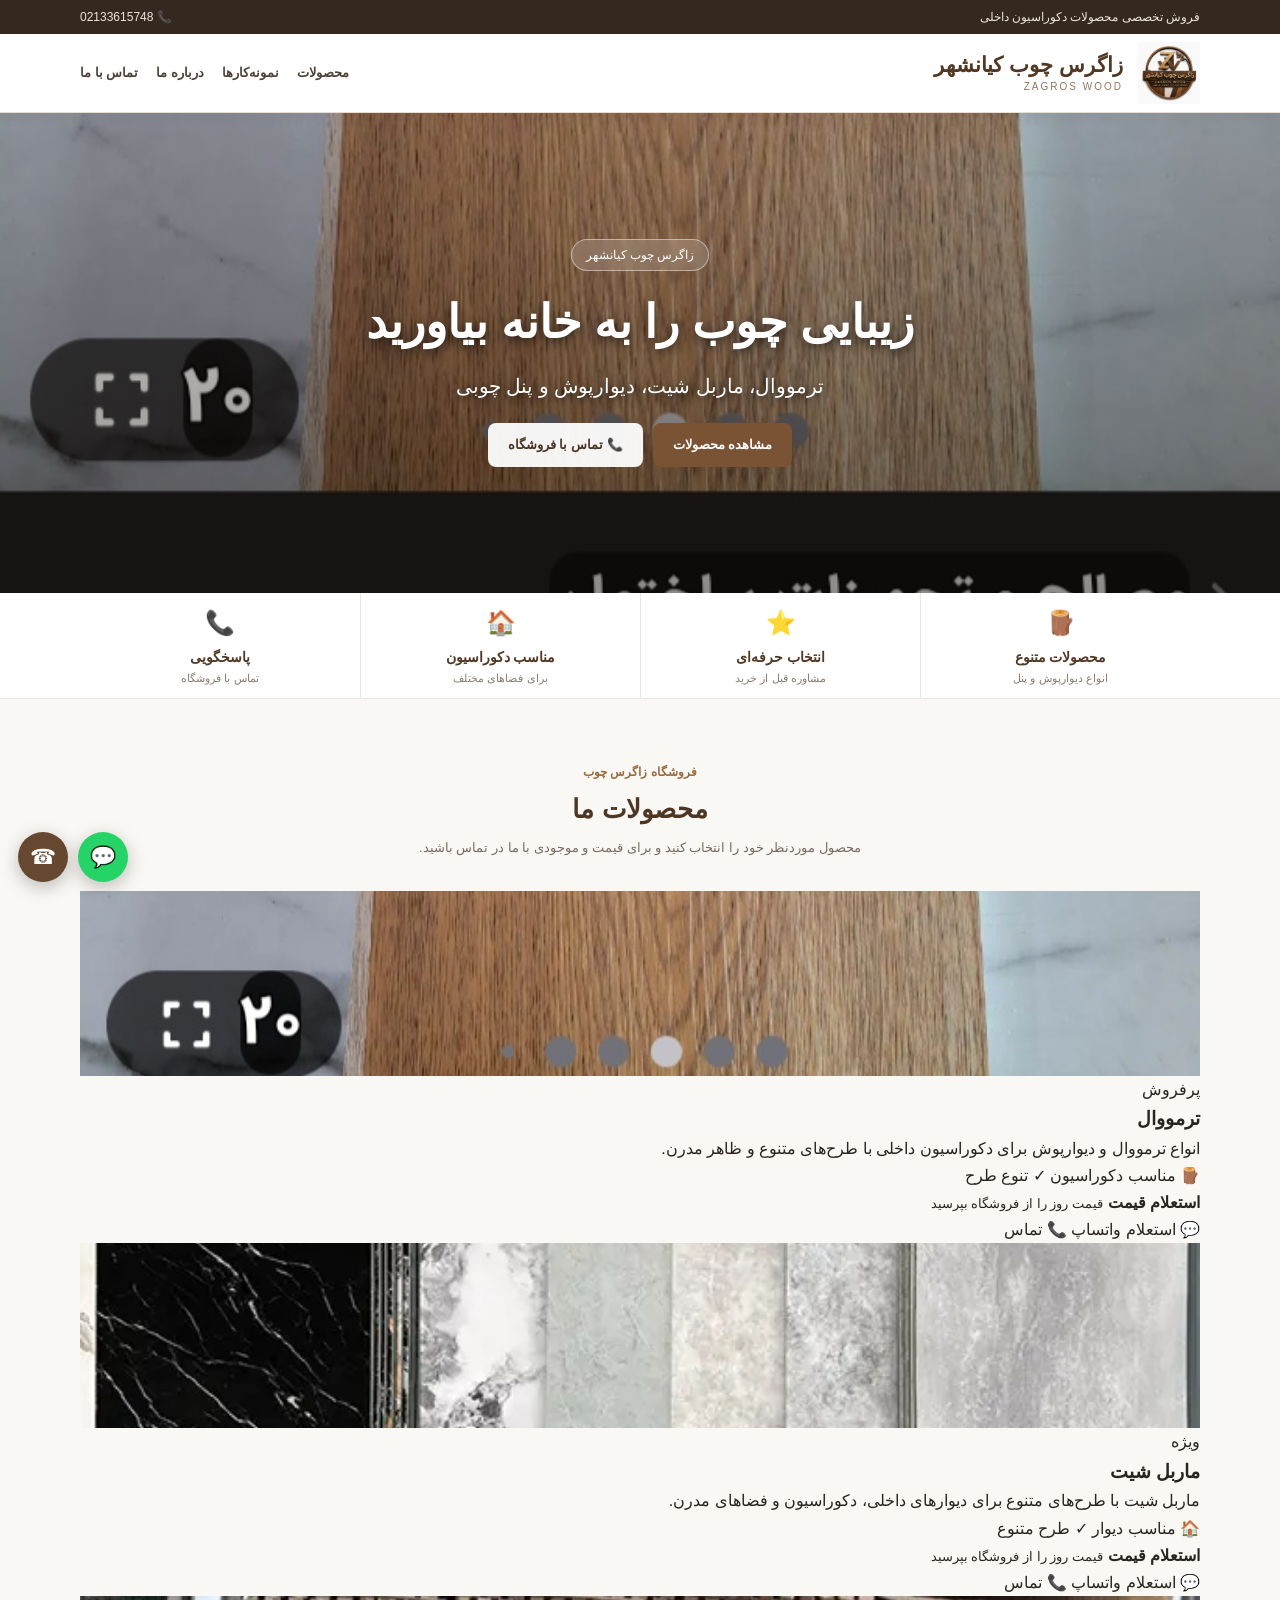
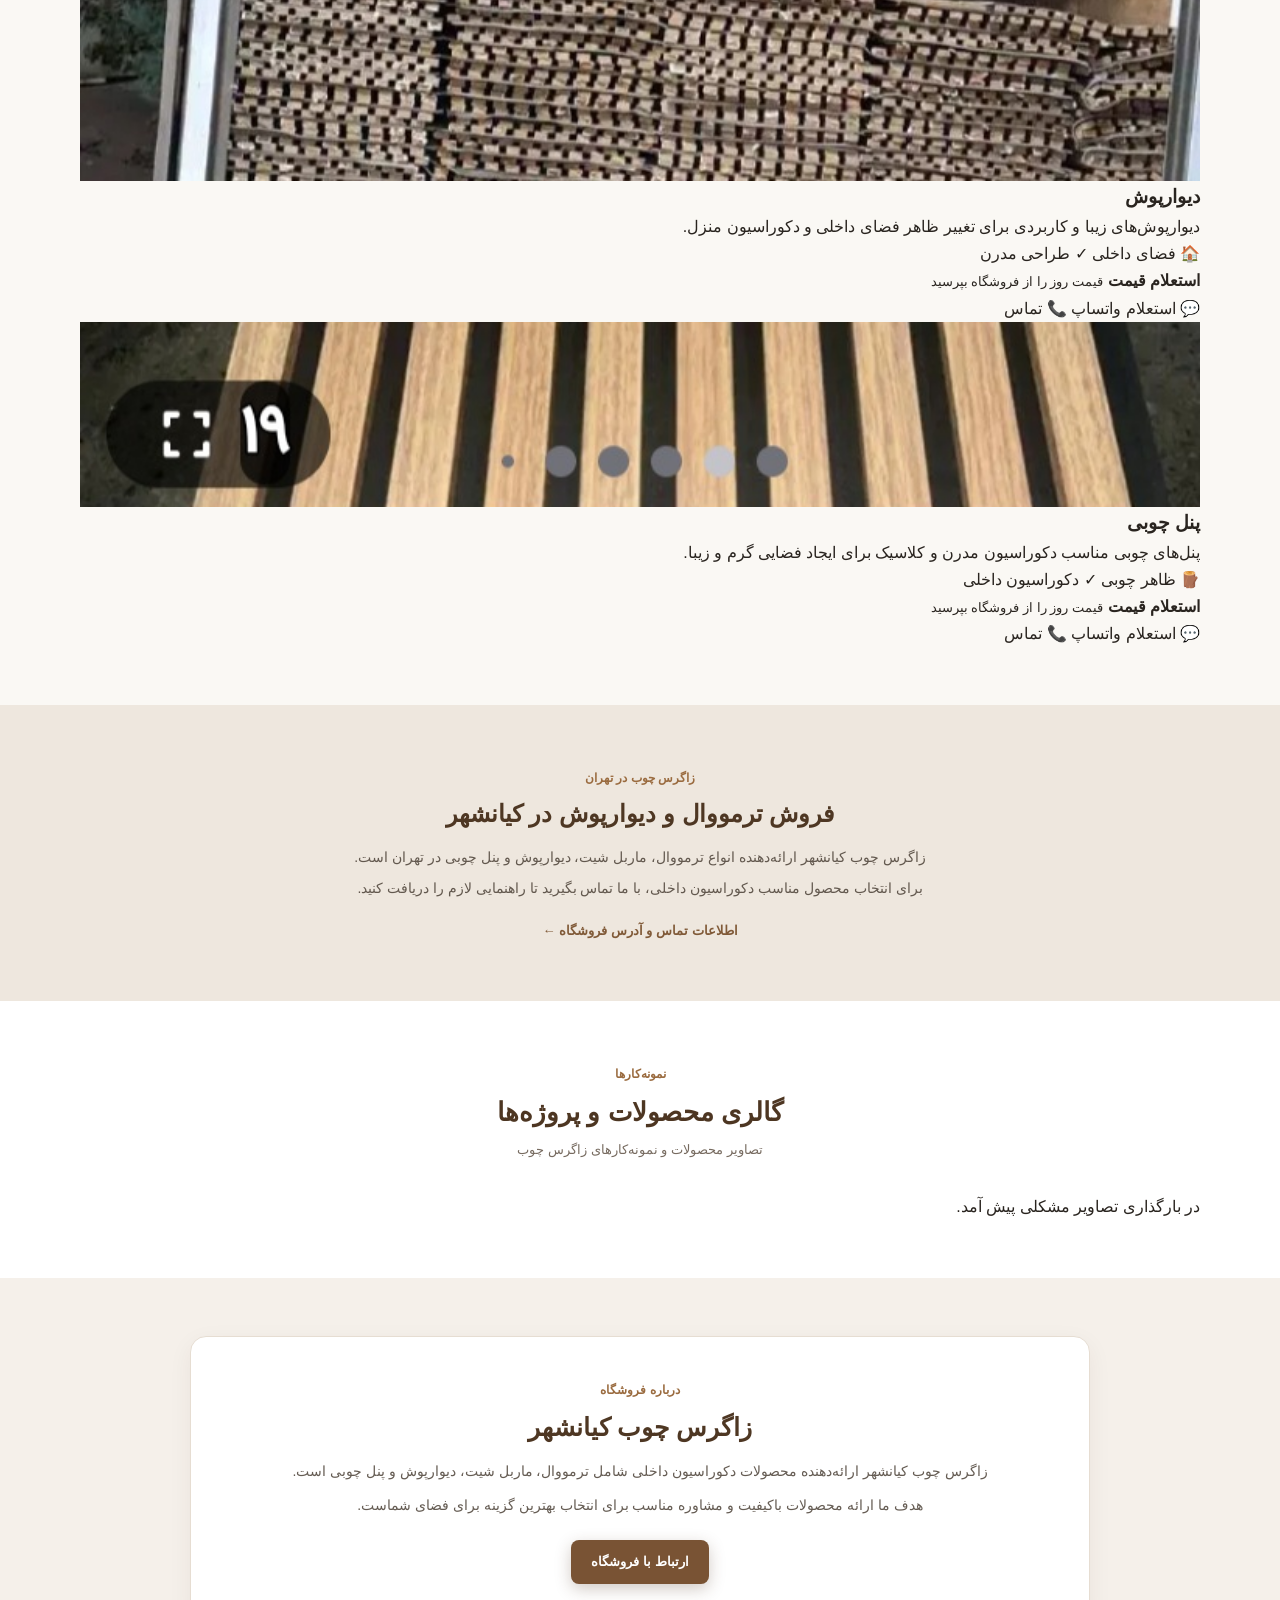
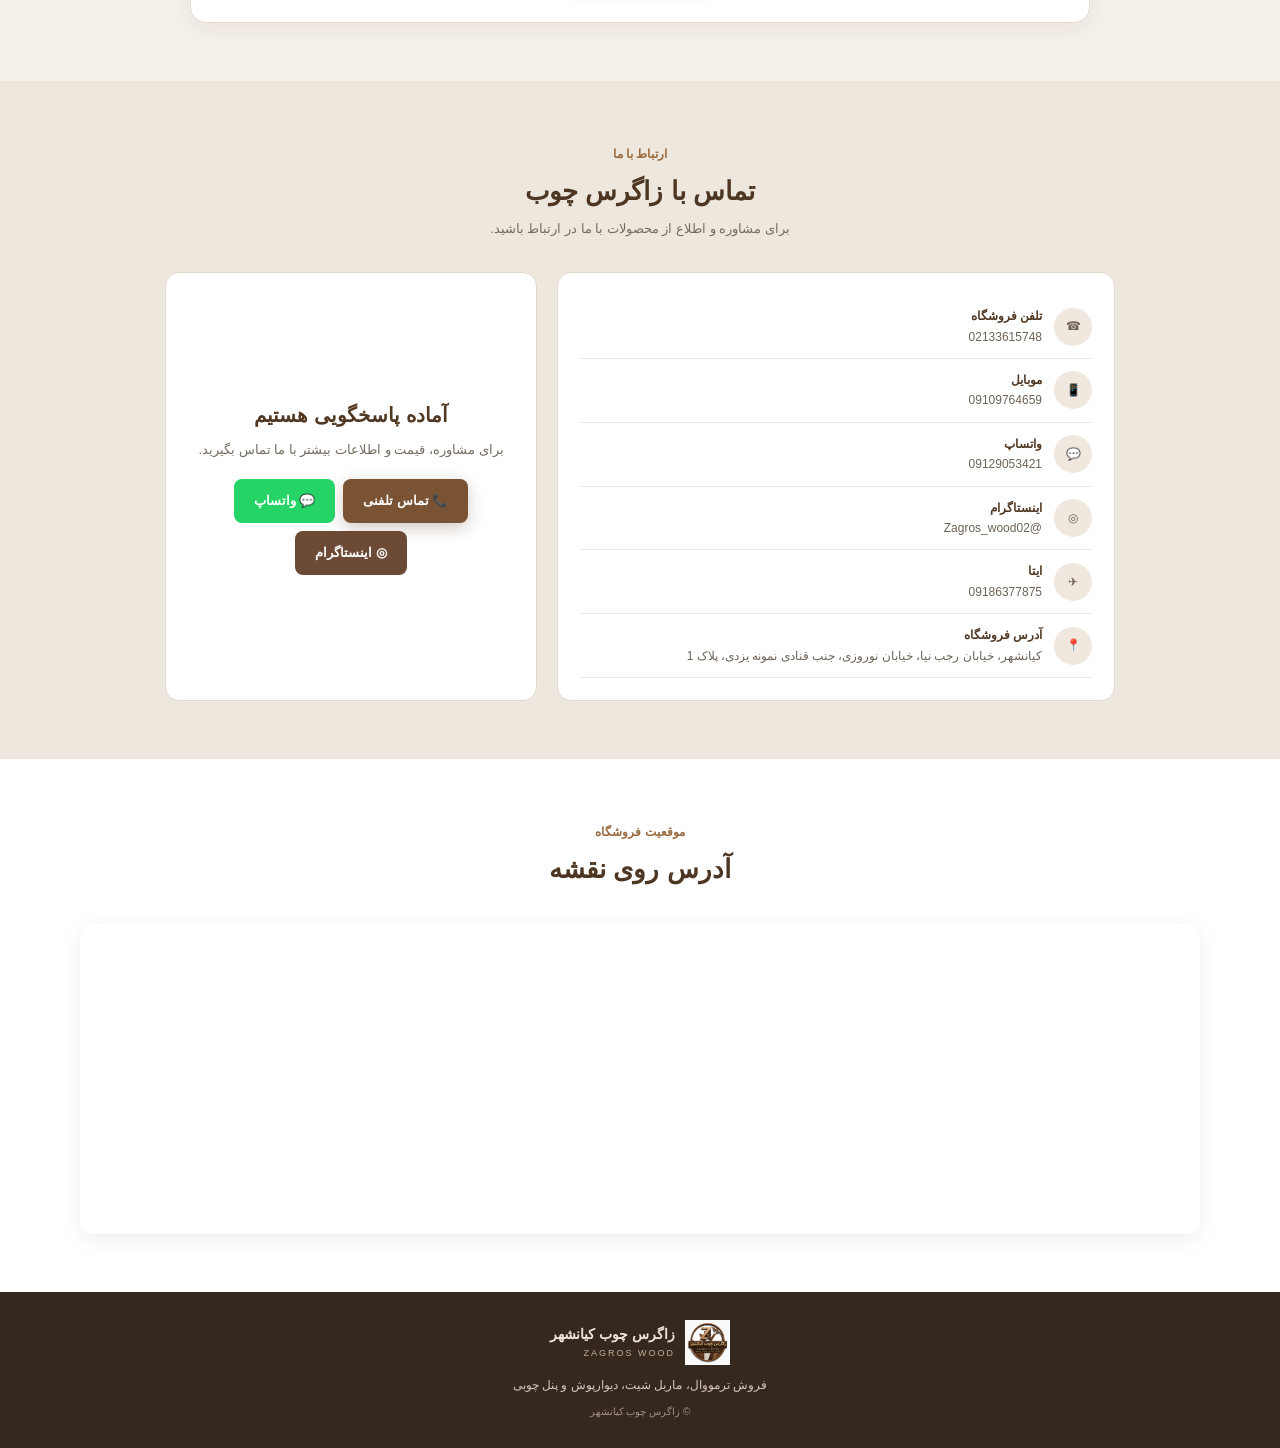
==== commit 70fe3e9f: "Update index.html" ====
--- a/index.html
+++ b/index.html
@@ -115,58 +115,150 @@
 پاسخگویی
 </strong><small>
 تماس با فروشگاه
-</small></a></div></section><section id="services"
+</small></a></div></section><!-- محصولات فروشگاهی --><section id="services"
 class="section products-section"><div class="container"><div class="section-heading"><span>
-محصولات فروشگاه
-</span><h2>
-محصولات و خدمات زاگرس چوب
-</h2><p>
-برای مشاهده تصویر هر محصول روی آن کلیک کنید.
-</p></div><div class="services-grid"><article class="service-card"><div class="product-image-wrap"><img class="service-image"
+فروشگاه زاگرس چوب
+</span><h2>
+محصولات ما
+</h2><p>
+محصول موردنظر خود را انتخاب کنید و برای قیمت و موجودی با ما در تماس باشید.
+</p></div><div class="shop-grid"><!-- ترمووال --><article class="shop-card"><div class="shop-image-box"><img
+class="service-image"
 src="images/Screenshot_۲۰۲۶۰۸۲۴_۰۹۱۸۲۷_Divar.jpg"
-alt="ترمووال زاگرس چوب">
-
-<span class="product-label">
-محبوب
-</span></div><div class="service-content"><h3>
+alt="ترمووال زاگرس چوب کیانشهر"
+loading="lazy">
+
+<span class="shop-badge popular">
+پرفروش
+</span></div><div class="shop-info"><h3>
 ترمووال
-</h3><p>
-انواع ترمووال و دیوارپوش برای دکوراسیون داخلی.
-</p><div class="product-link">
-مشاهده تصویر <span>←</span>
-</div></div></article><article class="service-card"><div class="product-image-wrap"><img class="service-image"
+</h3><p class="shop-description">
+انواع ترمووال و دیوارپوش برای دکوراسیون داخلی
+با طرح‌های متنوع و ظاهر مدرن.
+</p><div class="shop-meta"><span>
+🪵 مناسب دکوراسیون
+</span><span>
+✓ تنوع طرح
+</span></div><div class="shop-price"><strong>
+استعلام قیمت
+</strong><small>
+قیمت روز را از فروشگاه بپرسید
+</small></div><div class="shop-actions"><a
+class="shop-btn whatsapp"
+href="https://wa.me/989129053421?text=سلام،%20قیمت%20ترمووال%20را%20می‌خواستم."
+target="_blank"
+rel="noopener">
+
+💬 استعلام واتساپ
+
+</a><a
+class="shop-btn call"
+href="tel:02133615748">
+
+📞 تماس
+
+</a></div></div></article><!-- ماربل شیت --><article class="shop-card"><div class="shop-image-box"><img
+class="service-image"
 src="images/marblesheet-stand.webp"
-alt="ماربل شیت زاگرس چوب">
-
-<span class="product-label">
+alt="ماربل شیت زاگرس چوب کیانشهر"
+loading="lazy">
+
+<span class="shop-badge special">
 ویژه
-</span></div><div class="service-content"><h3>
+</span></div><div class="shop-info"><h3>
 ماربل شیت
-</h3><p>
-ماربل شیت با طرح‌های متنوع برای دیوارهای داخلی.
-</p><div class="product-link">
-مشاهده تصویر <span>←</span>
-</div></div></article><article class="service-card"><div class="product-image-wrap"><img class="service-image"
+</h3><p class="shop-description">
+ماربل شیت با طرح‌های متنوع برای دیوارهای داخلی،
+دکوراسیون و فضاهای مدرن.
+</p><div class="shop-meta"><span>
+🏠 مناسب دیوار
+</span><span>
+✓ طرح متنوع
+</span></div><div class="shop-price"><strong>
+استعلام قیمت
+</strong><small>
+قیمت روز را از فروشگاه بپرسید
+</small></div><div class="shop-actions"><a
+class="shop-btn whatsapp"
+href="https://wa.me/989129053421?text=سلام،%20قیمت%20ماربل%20شیت%20را%20می‌خواستم."
+target="_blank"
+rel="noopener">
+
+💬 استعلام واتساپ
+
+</a><a
+class="shop-btn call"
+href="tel:02133615748">
+
+📞 تماس
+
+</a></div></div></article><!-- دیوارپوش --><article class="shop-card"><div class="shop-image-box"><img
+class="service-image"
 src="images/Screenshot_۲۰۲۶۰۸۲۴_۰۹۱۷۴۹_Divar.jpg"
-alt="دیوارپوش زاگرس چوب">
-
-</div><div class="service-content"><h3>
+alt="دیوارپوش زاگرس چوب کیانشهر"
+loading="lazy">
+
+</div><div class="shop-info"><h3>
 دیوارپوش
-</h3><p>
-دیوارپوش‌های زیبا و کاربردی برای فضای داخلی.
-</p><div class="product-link">
-مشاهده تصویر <span>←</span>
-</div></div></article><article class="service-card"><div class="product-image-wrap"><img class="service-image"
+</h3><p class="shop-description">
+دیوارپوش‌های زیبا و کاربردی برای تغییر ظاهر
+فضای داخلی و دکوراسیون منزل.
+</p><div class="shop-meta"><span>
+🏠 فضای داخلی
+</span><span>
+✓ طراحی مدرن
+</span></div><div class="shop-price"><strong>
+استعلام قیمت
+</strong><small>
+قیمت روز را از فروشگاه بپرسید
+</small></div><div class="shop-actions"><a
+class="shop-btn whatsapp"
+href="https://wa.me/989129053421?text=سلام،%20قیمت%20دیوارپوش%20را%20می‌خواستم."
+target="_blank"
+rel="noopener">
+
+💬 استعلام واتساپ
+
+</a><a
+class="shop-btn call"
+href="tel:02133615748">
+
+📞 تماس
+
+</a></div></div></article><!-- پنل چوبی --><article class="shop-card"><div class="shop-image-box"><img
+class="service-image"
 src="images/Screenshot_۲۰۲۶۰۸۲۴_۰۹۱۷۵۴_Divar.jpg"
-alt="پنل چوبی زاگرس چوب">
-
-</div><div class="service-content"><h3>
+alt="پنل چوبی زاگرس چوب کیانشهر"
+loading="lazy">
+
+</div><div class="shop-info"><h3>
 پنل چوبی
-</h3><p>
-پنل‌های چوبی مناسب دکوراسیون مدرن و کلاسیک.
-</p><div class="product-link">
-مشاهده تصویر <span>←</span>
-</div></div></article></div></div></section><section class="seo-text section"><div class="container"><div class="seo-box"><span class="mini-title">
+</h3><p class="shop-description">
+پنل‌های چوبی مناسب دکوراسیون مدرن و کلاسیک
+برای ایجاد فضایی گرم و زیبا.
+</p><div class="shop-meta"><span>
+🪵 ظاهر چوبی
+</span><span>
+✓ دکوراسیون داخلی
+</span></div><div class="shop-price"><strong>
+استعلام قیمت
+</strong><small>
+قیمت روز را از فروشگاه بپرسید
+</small></div><div class="shop-actions"><a
+class="shop-btn whatsapp"
+href="https://wa.me/989129053421?text=سلام،%20قیمت%20پنل%20چوبی%20را%20می‌خواستم."
+target="_blank"
+rel="noopener">
+
+💬 استعلام واتساپ
+
+</a><a
+class="shop-btn call"
+href="tel:02133615748">
+
+📞 تماس
+
+</a></div></div></article></div></div></section><section class="seo-text section"><div class="container"><div class="seo-box"><span class="mini-title">
 زاگرس چوب در تهران
 </span><h2>
 فروش ترمووال و دیوارپوش در کیانشهر
@@ -232,20 +324,20 @@
 </strong><a href="https://wa.me/989129053421"
 target="_blank"
 rel="noopener">
-
 09129053421
-
-</a></div></div><div class="contact-row"><span class="contact-icon">
+</a>
+
+</div></div><div class="contact-row"><span class="contact-icon">
 ◎
 </span><div><strong>
 اینستاگرام
 </strong><a href="https://instagram.com/zagros_wood02"
 target="_blank"
 rel="noopener">
-
 @Zagros_wood02
-
-</a></div></div><div class="contact-row"><span class="contact-icon">
+</a>
+
+</div></div><div class="contact-row"><span class="contact-icon">
 ✈
 </span><div><strong>
 ایتا
@@ -264,24 +356,24 @@
 برای مشاوره، قیمت و اطلاعات بیشتر با ما تماس بگیرید.
 </p><div class="contact-buttons"><a class="btn btn-main"
 href="tel:02133615748">
-
 📞 تماس تلفنی
-
-</a><a class="btn whatsapp-btn"
+</a>
+
+<a class="btn whatsapp-btn"
 href="https://wa.me/989129053421"
 target="_blank"
 rel="noopener">
-
 💬 واتساپ
-
-</a><a class="btn instagram-btn"
+</a>
+
+<a class="btn instagram-btn"
 href="https://instagram.com/zagros_wood02"
 target="_blank"
 rel="noopener">
-
 ◎ اینستاگرام
-
-</a></div></div></div></div></section><section class="section map-section"><div class="container"><div class="section-heading"><span>
+</a>
+
+</div></div></div></div></section><section class="section map-section"><div class="container"><div class="section-heading"><span>
 موقعیت فروشگاه
 </span><h2>
 آدرس روی نقشه
@@ -304,15 +396,15 @@
 </p></div></footer><a class="floating-call"
 href="tel:02133615748"
 aria-label="تماس تلفنی">
-
 ☎
-
-</a><a class="floating-whatsapp"
+</a>
+
+<a class="floating-whatsapp"
 href="https://wa.me/989129053421"
 target="_blank"
 rel="noopener"
 aria-label="واتساپ">
-
 💬
-
-</a><script src="script.js"></script></body></html>
+</a>
+
+<script src="script.js"></script></body></html>
